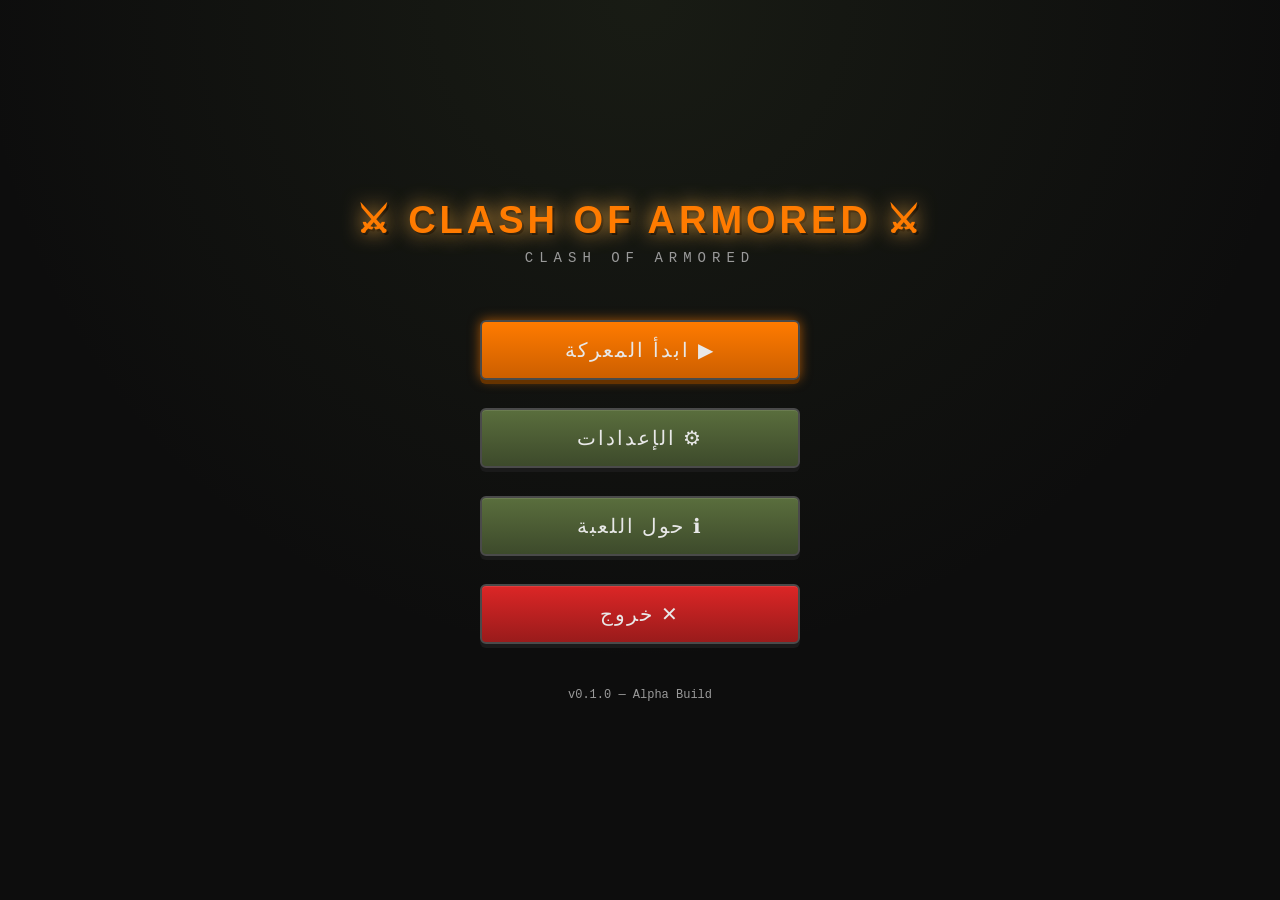
==== index.html @ 0bf28213 "Add main menu screen" ====
<!DOCTYPE html>
<html lang="ar" dir="rtl">
<head>
  <meta charset="UTF-8">
  <meta name="viewport" content="width=device-width, initial-scale=1.0, user-scalable=no">
  <title>Clash of Armored</title>
  <link rel="stylesheet" href="styles/colors.css">
  <link rel="stylesheet" href="styles/main.css">
  <link rel="stylesheet" href="styles/buttons.css">
</head>
<body>
  <div class="screen" id="mainMenu">
    <h1 class="logo">⚔ CLASH OF ARMORED ⚔</h1>
    <p class="subtitle">CLASH OF ARMORED</p>

    <button class="btn btn-primary" onclick="startGame()">▶ ابدأ المعركة</button>
    <button class="btn" onclick="goToSettings()">⚙ الإعدادات</button>
    <button class="btn" onclick="showAbout()">ℹ حول اللعبة</button>
    <button class="btn btn-danger" onclick="exitGame()">✕ خروج</button>

    <p style="margin-top:30px; font-size:12px; color:var(--color-text-muted);">
      v0.1.0 — Alpha Build
    </p>
  </div>

  <script>
    function startGame() {
      // الانتقال لصفحة اللعب (سنضعها في clash-core لاحقاً)
      alert("🚀 جاري تحميل المعركة...");
      // window.location.href = "game.html";
    }
    function goToSettings() {
      window.location.href = "settings.html";
    }
    function showAbout() {
      alert("Clash of Armored\nلعبة معارك مدرعات\n© 2026");
    }
    function exitGame() {
      if (confirm("هل تريد الخروج؟")) {
        window.close();
      }
    }
  </script>
</body>
</html>
---- styles/colors.css ----
/* ============================================
   Clash of Armored - Military Color System
   ============================================ */
:root {
  /* الألوان الأساسية */
  --color-bg-dark:      #0d0d0d;   /* أسود عميق */
  --color-bg-panel:     #1a1a1a;   /* رمادي داكن */
  --color-bg-card:      #2a2a2a;   /* رمادي متوسط */

  /* الأخضر الزيتي (Olive) */
  --color-olive-dark:   #3d4a2b;
  --color-olive:        #5a6e3d;
  --color-olive-light:  #7d9556;

  /* البرتقالي (Action) */
  --color-orange:       #ff7b00;
  --color-orange-dark:  #cc5f00;
  --color-orange-glow:  #ffb347;

  /* النصوص */
  --color-text:         #e8e8e8;
  --color-text-muted:   #9a9a9a;
  --color-text-danger:  #ff4444;

  /* الحدود والظلال */
  --border-metal:       2px solid #4a4a4a;
  --shadow-glow:        0 0 12px rgba(255, 123, 0, 0.6);
  --shadow-panel:       0 4px 20px rgba(0, 0, 0, 0.8);

  /* الخطوط */
  --font-main: 'Courier New', monospace;
  --font-title: 'Impact', 'Arial Black', sans-serif;
}
---- styles/main.css ----
/* ============================================
   Clash of Armored - Main Layout
   ============================================ */
* { margin: 0; padding: 0; box-sizing: border-box; }

html, body {
  width: 100%;
  height: 100%;
  overflow: hidden;
  background: var(--color-bg-dark);
  color: var(--color-text);
  font-family: var(--font-main);
  user-select: none;
  -webkit-tap-highlight-color: transparent;
}

.screen {
  display: flex;
  flex-direction: column;
  align-items: center;
  justify-content: center;
  width: 100vw;
  height: 100vh;
  padding: 20px;
  background:
    radial-gradient(circle at 50% 0%, rgba(90, 110, 61, 0.15), transparent 60%),
    var(--color-bg-dark);
}

.logo {
  font-family: var(--font-title);
  font-size: 38px;
  letter-spacing: 4px;
  color: var(--color-orange);
  text-shadow: 0 0 20px var(--color-orange-glow), 2px 2px 0 #000;
  text-align: center;
  margin-bottom: 8px;
}

.subtitle {
  font-size: 14px;
  color: var(--color-text-muted);
  letter-spacing: 6px;
  margin-bottom: 40px;
}

.panel {
  background: var(--color-bg-panel);
  border: var(--border-metal);
  border-radius: 8px;
  padding: 20px;
  box-shadow: var(--shadow-panel);
  width: 90%;
  max-width: 400px;
}

.hidden { display: none !important; }

/* شريط علوي */
.top-bar {
  position: fixed;
  top: 0; left: 0; right: 0;
  height: 50px;
  background: var(--color-bg-panel);
  border-bottom: var(--border-metal);
  display: flex;
  align-items: center;
  padding: 0 15px;
  font-size: 16px;
  color: var(--color-orange);
}

.back-btn {
  background: none;
  border: none;
  color: var(--color-orange);
  font-size: 24px;
  cursor: pointer;
}
---- styles/buttons.css ----
/* ============================================
   Clash of Armored - Buttons
   ============================================ */
.btn {
  display: block;
  width: 80%;
  max-width: 320px;
  margin: 14px auto;
  padding: 16px 24px;
  font-family: var(--font-title);
  font-size: 20px;
  letter-spacing: 2px;
  color: var(--color-text);
  background: linear-gradient(180deg, var(--color-olive) 0%, var(--color-olive-dark) 100%);
  border: var(--border-metal);
  border-radius: 6px;
  text-transform: uppercase;
  cursor: pointer;
  transition: all 0.2s ease;
  box-shadow: 0 4px 0 #1a1a1a, inset 0 1px 0 rgba(255,255,255,0.1);
}

.btn:active {
  transform: translateY(3px);
  box-shadow: 0 1px 0 #1a1a1a;
}

.btn-primary {
  background: linear-gradient(180deg, var(--color-orange) 0%, var(--color-orange-dark) 100%);
  box-shadow: 0 4px 0 #663300, var(--shadow-glow);
}

.btn-danger {
  background: linear-gradient(180deg, #dc2626 0%, #991b1b 100%);
}

.btn-small {
  width: auto;
  padding: 10px 20px;
  font-size: 14px;
}
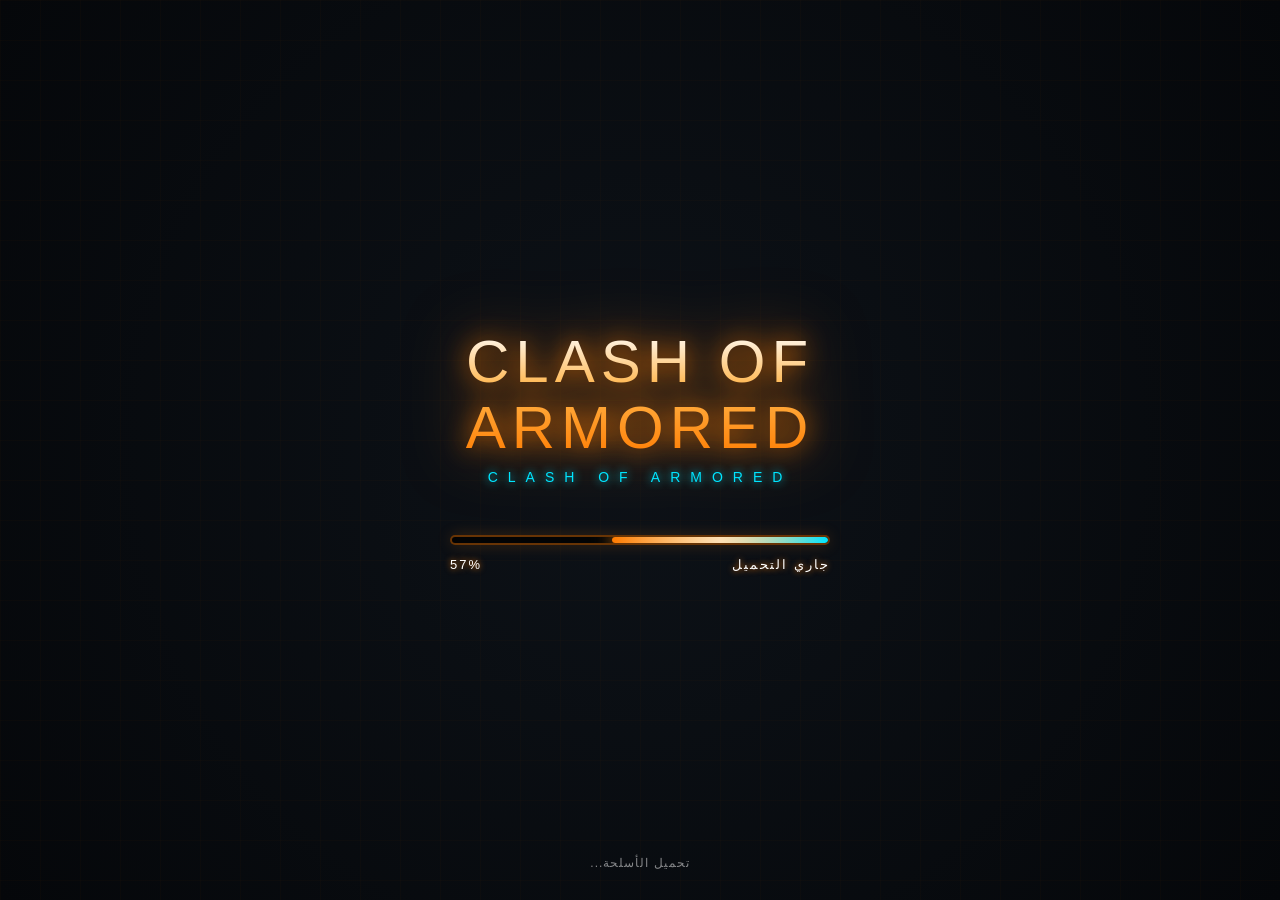
==== commit f71f6042: "Modern AAA UI: splash + lobby + 3D buttons + audio" ====
--- a/index.html
+++ b/index.html
@@ -2,44 +2,200 @@
 <html lang="ar" dir="rtl">
 <head>
   <meta charset="UTF-8">
-  <meta name="viewport" content="width=device-width, initial-scale=1.0, user-scalable=no">
+  <meta name="viewport" content="width=device-width, initial-scale=1.0, user-scalable=no, viewport-fit=cover">
+  <meta name="theme-color" content="#05070a">
   <title>Clash of Armored</title>
   <link rel="stylesheet" href="styles/colors.css">
   <link rel="stylesheet" href="styles/main.css">
   <link rel="stylesheet" href="styles/buttons.css">
+  <link rel="stylesheet" href="styles/modern.css">
 </head>
 <body>
-  <div class="screen" id="mainMenu">
-    <h1 class="logo">⚔ CLASH OF ARMORED ⚔</h1>
-    <p class="subtitle">CLASH OF ARMORED</p>
-
-    <button class="btn btn-primary" onclick="startGame()">▶ ابدأ المعركة</button>
-    <button class="btn" onclick="goToSettings()">⚙ الإعدادات</button>
-    <button class="btn" onclick="showAbout()">ℹ حول اللعبة</button>
-    <button class="btn btn-danger" onclick="exitGame()">✕ خروج</button>
-
-    <p style="margin-top:30px; font-size:12px; color:var(--color-text-muted);">
-      v0.1.0 — Alpha Build
-    </p>
+
+  <!-- ============================================
+       SPLASH SCREEN
+       ============================================ -->
+  <div id="splash">
+    <div class="splash-logo">CLASH OF<br>ARMORED</div>
+    <div class="splash-subtitle">CLASH OF ARMORED</div>
+
+    <div class="loading-container">
+      <div class="loading-bar">
+        <div class="loading-fill" id="loadingFill"></div>
+      </div>
+      <div class="loading-text">
+        <span>جاري التحميل</span>
+        <span id="loadingPercent">0%</span>
+      </div>
+    </div>
+
+    <div class="loading-tip" id="loadingTip">جاري تجهيز المدرعة...</div>
   </div>
 
-  <script>
-    function startGame() {
-      // الانتقال لصفحة اللعب (سنضعها في clash-core لاحقاً)
-      alert("🚀 جاري تحميل المعركة...");
-      // window.location.href = "game.html";
-    }
-    function goToSettings() {
-      window.location.href = "settings.html";
-    }
-    function showAbout() {
-      alert("Clash of Armored\nلعبة معارك مدرعات\n© 2026");
-    }
-    function exitGame() {
-      if (confirm("هل تريد الخروج؟")) {
-        window.close();
-      }
-    }
-  </script>
+  <!-- ============================================
+       LOBBY
+       ============================================ -->
+  <div id="lobby">
+
+    <!-- الخلفية المتحركة -->
+    <div class="lobby-bg">
+      <div class="particles" id="particles"></div>
+    </div>
+
+    <!-- ===== الشريط العلوي (بيانات اللاعب) ===== -->
+    <div class="top-hud">
+      <div class="player-card">
+        <div class="avatar">C</div>
+        <div class="player-info">
+          <div class="player-name" id="playerName">Commander</div>
+          <div class="level-bar">
+            <span class="level-badge">LV <span id="playerLevel">1</span></span>
+            <div class="xp-bar"><div class="xp-fill" id="playerXp"></div></div>
+          </div>
+        </div>
+      </div>
+
+      <div class="currency-group">
+        <div class="currency gold">
+          <span class="currency-icon">🪙</span>
+          <span id="playerGold">1,500</span>
+        </div>
+        <div class="currency gems">
+          <span class="currency-icon">💎</span>
+          <span id="playerGems">25</span>
+        </div>
+      </div>
+
+      <button class="icon-btn-top" data-action="settings" aria-label="الإعدادات">⚙</button>
+    </div>
+
+    <!-- ===== منتصف الشاشة (المدرعة) ===== -->
+    <div class="center-stage">
+      <div class="stage-ring"></div>
+
+      <div class="tank-showcase">
+        <!-- مدرعة SVG -->
+        <svg viewBox="0 0 120 150" xmlns="http://www.w3.org/2000/svg">
+          <!-- الجنازير -->
+          <rect x="10" y="10" width="14" height="130" fill="#1a1a1a" rx="4"/>
+          <rect x="96" y="10" width="14" height="130" fill="#1a1a1a" rx="4"/>
+
+          <!-- خطوط الجنازير -->
+          <g fill="#2a2a2a">
+            <rect x="10" y="20" width="14" height="4"/>
+            <rect x="10" y="40" width="14" height="4"/>
+            <rect x="10" y="60" width="14" height="4"/>
+            <rect x="10" y="80" width="14" height="4"/>
+            <rect x="10" y="100" width="14" height="4"/>
+            <rect x="10" y="120" width="14" height="4"/>
+            <rect x="96" y="20" width="14" height="4"/>
+            <rect x="96" y="40" width="14" height="4"/>
+            <rect x="96" y="60" width="14" height="4"/>
+            <rect x="96" y="80" width="14" height="4"/>
+            <rect x="96" y="100" width="14" height="4"/>
+            <rect x="96" y="120" width="14" height="4"/>
+          </g>
+
+          <!-- الجسم الرئيسي -->
+          <rect x="24" y="15" width="72" height="120" rx="8"
+                fill="url(#bodyGrad)"
+                stroke="#0d0d0d" stroke-width="2"/>
+
+          <!-- تفاصيل الجسم -->
+          <rect x="30" y="25" width="60" height="6" fill="#3d4a2b" opacity="0.7" rx="2"/>
+          <rect x="30" y="120" width="60" height="6" fill="#3d4a2b" opacity="0.7" rx="2"/>
+
+          <!-- البرج -->
+          <circle cx="60" cy="75" r="22"
+                  fill="url(#turretGrad)"
+                  stroke="#0d0d0d" stroke-width="2"/>
+
+          <!-- فتحة البرج -->
+          <circle cx="60" cy="75" r="12" fill="#1a1a1a"/>
+          <circle cx="60" cy="75" r="6"  fill="#0d0d0d"/>
+
+          <!-- المدفع -->
+          <rect x="55" y="20" width="10" height="55" rx="3"
+                fill="#1a1a1a" stroke="#000" stroke-width="1"/>
+          <rect x="57" y="18" width="6" height="8" fill="#3d4a2b"/>
+
+          <!-- نجم/شعار على الجانب -->
+          <polygon points="60,55 62,62 69,62 63,67 65,74 60,69 55,74 57,67 51,62 58,62"
+                   fill="#ff7b00" opacity="0.85"/>
+
+          <defs>
+            <linearGradient id="bodyGrad" x1="0" y1="0" x2="0" y2="1">
+              <stop offset="0%"  stop-color="#7d9556"/>
+              <stop offset="50%" stop-color="#5a6e3d"/>
+              <stop offset="100%" stop-color="#3d4a2b"/>
+            </linearGradient>
+            <radialGradient id="turretGrad" cx="0.35" cy="0.35" r="0.7">
+              <stop offset="0%"  stop-color="#8ba862"/>
+              <stop offset="60%" stop-color="#5a6e3d"/>
+              <stop offset="100%" stop-color="#2a3420"/>
+            </radialGradient>
+          </defs>
+        </svg>
+      </div>
+    </div>
+
+    <!-- ===== أيقونات جانبية ===== -->
+    <div class="side-icons">
+      <button class="side-icon" data-action="shop" aria-label="المتجر">🛒</button>
+      <button class="side-icon" data-action="daily" aria-label="الجوائز اليومية">
+        🎁<span class="badge" id="dailyBadge">1</span>
+      </button>
+      <button class="side-icon" data-action="maps" aria-label="الخرائط">🗺</button>
+      <button class="side-icon" data-action="inventory" aria-label="الحقيبة">🎒</button>
+      <button class="side-icon" data-action="achievements" aria-label="الإنجازات">🏆</button>
+    </div>
+
+    <!-- ===== الأزرار السفلية ===== -->
+    <div class="bottom-actions">
+      <button class="btn-play" id="btnPlay">⚔ ابدأ المعركة</button>
+
+      <div class="btn-row">
+        <button class="btn-secondary orange" data-action="shop">
+          <span class="icon">🛒</span>
+          <span>المتجر</span>
+        </button>
+        <button class="btn-secondary cyan" data-action="daily">
+          <span class="icon">🎁</span>
+          <span>اليومي</span>
+        </button>
+        <button class="btn-secondary green" data-action="maps">
+          <span class="icon">🗺</span>
+          <span>الخرائط</span>
+        </button>
+        <button class="btn-secondary red" data-action="settings">
+          <span class="icon">⚙</span>
+          <span>إعدادات</span>
+        </button>
+      </div>
+    </div>
+
+  </div>
+
+  <!-- ============================================
+       MODAL
+       ============================================ -->
+  <div class="modal-overlay" id="modalOverlay">
+    <div class="modal-box">
+      <div class="modal-title" id="modalTitle">عنوان</div>
+      <div class="modal-body" id="modalBody"></div>
+      <button class="modal-close" id="modalClose">إغلاق</button>
+    </div>
+  </div>
+
+  <!-- ============================================
+       TOAST
+       ============================================ -->
+  <div class="toast" id="toast"></div>
+
+  <!-- ============================================
+       SCRIPTS
+       ============================================ -->
+  <script src="scripts/audio-manager.js"></script>
+  <script src="scripts/app.js"></script>
 </body>
 </html>
--- a/styles/modern.css
+++ b/styles/modern.css
@@ -0,0 +1,747 @@
+/* ============================================
+   Clash of Armored - Modern AAA UI
+   ============================================ */
+:root {
+  --neon-orange: #ff7b00;
+  --neon-orange-glow: #ffb347;
+  --neon-cyan: #00e5ff;
+  --neon-green: #7dff56;
+  --glass-bg: rgba(20, 25, 30, 0.55);
+  --glass-border: rgba(255, 179, 71, 0.35);
+  --glass-highlight: rgba(255, 255, 255, 0.15);
+  --dark-1: #05070a;
+  --dark-2: #0d1218;
+  --dark-3: #161c24;
+  --text-glow: 0 0 10px rgba(255, 179, 71, 0.7);
+}
+
+* { margin: 0; padding: 0; box-sizing: border-box; }
+
+html, body {
+  width: 100%;
+  height: 100%;
+  overflow: hidden;
+  background: var(--dark-1);
+  color: #fff;
+  font-family: 'Segoe UI', 'Arial', sans-serif;
+  user-select: none;
+  -webkit-user-select: none;
+  -webkit-tap-highlight-color: transparent;
+  touch-action: manipulation;
+}
+
+/* ============================================
+   1) SPLASH SCREEN
+   ============================================ */
+#splash {
+  position: fixed;
+  inset: 0;
+  z-index: 9999;
+  background: radial-gradient(circle at 50% 50%, #0d1218 0%, #05070a 100%);
+  display: flex;
+  flex-direction: column;
+  align-items: center;
+  justify-content: center;
+  transition: opacity 0.8s ease, transform 0.8s ease;
+}
+
+#splash.hidden {
+  opacity: 0;
+  transform: scale(1.1);
+  pointer-events: none;
+}
+
+/* خطوط خلفية متحركة */
+#splash::before {
+  content: '';
+  position: absolute;
+  inset: 0;
+  background-image:
+    linear-gradient(rgba(255, 123, 0, 0.05) 1px, transparent 1px),
+    linear-gradient(90deg, rgba(255, 123, 0, 0.05) 1px, transparent 1px);
+  background-size: 40px 40px;
+  animation: gridScroll 8s linear infinite;
+  opacity: 0.4;
+}
+
+@keyframes gridScroll {
+  from { background-position: 0 0; }
+  to   { background-position: 40px 40px; }
+}
+
+/* الشعار */
+.splash-logo {
+  position: relative;
+  z-index: 2;
+  font-family: 'Impact', 'Arial Black', sans-serif;
+  font-size: clamp(28px, 9vw, 60px);
+  letter-spacing: 6px;
+  text-align: center;
+  line-height: 1.1;
+  background: linear-gradient(180deg, #fff 0%, #ffb347 45%, #ff7b00 100%);
+  -webkit-background-clip: text;
+  background-clip: text;
+  -webkit-text-fill-color: transparent;
+  filter: drop-shadow(0 0 12px rgba(255, 123, 0, 0.9))
+          drop-shadow(0 0 30px rgba(255, 123, 0, 0.5));
+  opacity: 0;
+  transform: translateY(30px) scale(0.7);
+  animation: logoEntry 1.4s ease-out 0.2s forwards, logoPulse 2.2s ease-in-out 1.6s infinite;
+}
+
+@keyframes logoEntry {
+  0%   { opacity: 0; transform: translateY(30px) scale(0.7); }
+  60%  { opacity: 1; transform: translateY(-8px) scale(1.05); }
+  100% { opacity: 1; transform: translateY(0) scale(1); }
+}
+
+@keyframes logoPulse {
+  0%, 100% { filter: drop-shadow(0 0 12px rgba(255, 123, 0, 0.9)) drop-shadow(0 0 30px rgba(255, 123, 0, 0.5)); }
+  50%      { filter: drop-shadow(0 0 22px rgba(255, 179, 71, 1)) drop-shadow(0 0 50px rgba(255, 123, 0, 0.8)); }
+}
+
+.splash-subtitle {
+  position: relative;
+  z-index: 2;
+  margin-top: 8px;
+  font-size: clamp(10px, 3vw, 14px);
+  letter-spacing: 10px;
+  color: var(--neon-cyan);
+  text-shadow: 0 0 10px var(--neon-cyan);
+  opacity: 0;
+  animation: fadeIn 1s ease 1.4s forwards;
+}
+
+@keyframes fadeIn { to { opacity: 1; } }
+
+/* شريط التحميل */
+.loading-container {
+  position: relative;
+  z-index: 2;
+  width: min(80%, 380px);
+  margin-top: 50px;
+  opacity: 0;
+  animation: fadeIn 0.8s ease 1.8s forwards;
+}
+
+.loading-bar {
+  width: 100%;
+  height: 10px;
+  background: rgba(0, 0, 0, 0.6);
+  border: 2px solid rgba(255, 123, 0, 0.4);
+  border-radius: 12px;
+  overflow: hidden;
+  position: relative;
+  box-shadow: inset 0 0 8px rgba(0,0,0,0.9), 0 0 15px rgba(255,123,0,0.2);
+}
+
+.loading-fill {
+  height: 100%;
+  width: 0%;
+  background: linear-gradient(90deg, #ff7b00, #ffb347, #00e5ff);
+  border-radius: 10px;
+  transition: width 0.15s linear;
+  box-shadow: 0 0 15px var(--neon-orange), 0 0 25px var(--neon-orange-glow);
+  position: relative;
+  overflow: hidden;
+}
+
+.loading-fill::after {
+  content: '';
+  position: absolute;
+  inset: 0;
+  background: linear-gradient(90deg, transparent, rgba(255,255,255,0.6), transparent);
+  animation: shine 1.4s linear infinite;
+}
+
+@keyframes shine {
+  from { transform: translateX(-100%); }
+  to   { transform: translateX(100%); }
+}
+
+.loading-text {
+  display: flex;
+  justify-content: space-between;
+  margin-top: 12px;
+  font-size: 13px;
+  letter-spacing: 2px;
+  color: #fff;
+  text-shadow: 0 0 6px var(--neon-orange);
+}
+
+.loading-tip {
+  position: absolute;
+  bottom: 30px;
+  left: 50%;
+  transform: translateX(-50%);
+  font-size: 12px;
+  color: rgba(255, 255, 255, 0.5);
+  letter-spacing: 1px;
+  text-align: center;
+  width: 90%;
+}
+
+/* ============================================
+   2) LOBBY (Modern)
+   ============================================ */
+#lobby {
+  position: fixed;
+  inset: 0;
+  display: flex;
+  flex-direction: column;
+  background: linear-gradient(180deg, #0a0d12 0%, #0d1218 60%, #05070a 100%);
+  overflow: hidden;
+  opacity: 0;
+  transition: opacity 0.9s ease;
+}
+
+#lobby.visible { opacity: 1; }
+
+/* خلفية متحركة (سحب/دخان + توهج) */
+.lobby-bg {
+  position: absolute;
+  inset: 0;
+  z-index: 0;
+  overflow: hidden;
+}
+
+.lobby-bg::before {
+  content: '';
+  position: absolute;
+  inset: -30%;
+  background:
+    radial-gradient(circle at 20% 30%, rgba(255, 123, 0, 0.18), transparent 45%),
+    radial-gradient(circle at 80% 70%, rgba(0, 229, 255, 0.12), transparent 50%),
+    radial-gradient(circle at 50% 90%, rgba(255, 123, 0, 0.22), transparent 60%);
+  animation: bgShift 12s ease-in-out infinite alternate;
+}
+
+@keyframes bgShift {
+  0%   { transform: translate(0, 0) scale(1); }
+  100% { transform: translate(-4%, 3%) scale(1.08); }
+}
+
+/* جزيئات (نار + دخان) - تُولَّد بـ JS */
+.particles {
+  position: absolute;
+  inset: 0;
+  z-index: 1;
+  pointer-events: none;
+}
+
+.particle {
+  position: absolute;
+  bottom: -20px;
+  border-radius: 50%;
+  opacity: 0;
+  animation: rise linear infinite;
+}
+
+.particle.fire {
+  background: radial-gradient(circle, #ffb347 0%, #ff7b00 40%, transparent 70%);
+  box-shadow: 0 0 12px #ff7b00;
+}
+
+.particle.smoke {
+  background: radial-gradient(circle, rgba(80, 80, 80, 0.5) 0%, transparent 70%);
+}
+
+@keyframes rise {
+  0%   { transform: translateY(0) translateX(0) scale(0.6); opacity: 0; }
+  15%  { opacity: 1; }
+  100% { transform: translateY(-110vh) translateX(var(--drift, 0)) scale(1.4); opacity: 0; }
+}
+
+/* ============================================
+   3) TOP BAR (Player Info)
+   ============================================ */
+.top-hud {
+  position: relative;
+  z-index: 10;
+  display: flex;
+  align-items: center;
+  justify-content: space-between;
+  gap: 8px;
+  padding: 12px 14px;
+  padding-top: calc(12px + env(safe-area-inset-top, 0px));
+}
+
+.player-card {
+  display: flex;
+  align-items: center;
+  gap: 10px;
+  padding: 6px 14px 6px 6px;
+  background: var(--glass-bg);
+  backdrop-filter: blur(14px);
+  -webkit-backdrop-filter: blur(14px);
+  border: 1px solid var(--glass-border);
+  border-radius: 40px;
+  box-shadow: 0 4px 20px rgba(0,0,0,0.5), inset 0 1px 0 var(--glass-highlight);
+  min-width: 0;
+}
+
+.avatar {
+  width: 42px;
+  height: 42px;
+  border-radius: 50%;
+  background: linear-gradient(135deg, #ff7b00, #ffb347);
+  display: flex;
+  align-items: center;
+  justify-content: center;
+  font-size: 20px;
+  font-weight: 900;
+  color: #fff;
+  border: 2px solid rgba(255, 255, 255, 0.3);
+  box-shadow: 0 0 12px rgba(255, 123, 0, 0.7);
+  flex-shrink: 0;
+}
+
+.player-info {
+  display: flex;
+  flex-direction: column;
+  min-width: 0;
+}
+
+.player-name {
+  font-size: 13px;
+  font-weight: 700;
+  color: #fff;
+  white-space: nowrap;
+  overflow: hidden;
+  text-overflow: ellipsis;
+  text-shadow: 0 0 6px rgba(255, 179, 71, 0.5);
+}
+
+.level-bar {
+  display: flex;
+  align-items: center;
+  gap: 6px;
+  margin-top: 3px;
+}
+
+.level-badge {
+  font-size: 10px;
+  font-weight: 900;
+  background: linear-gradient(135deg, #ff7b00, #ffb347);
+  color: #000;
+  padding: 2px 8px;
+  border-radius: 8px;
+  letter-spacing: 1px;
+}
+
+.xp-bar {
+  width: 60px;
+  height: 5px;
+  background: rgba(0,0,0,0.6);
+  border-radius: 4px;
+  overflow: hidden;
+  border: 1px solid rgba(255, 179, 71, 0.3);
+}
+
+.xp-fill {
+  height: 100%;
+  width: 35%;
+  background: linear-gradient(90deg, #00e5ff, #7dff56);
+  box-shadow: 0 0 8px #00e5ff;
+}
+
+/* العملات */
+.currency-group {
+  display: flex;
+  gap: 6px;
+}
+
+.currency {
+  display: flex;
+  align-items: center;
+  gap: 5px;
+  padding: 6px 12px;
+  background: var(--glass-bg);
+  backdrop-filter: blur(14px);
+  -webkit-backdrop-filter: blur(14px);
+  border: 1px solid var(--glass-border);
+  border-radius: 30px;
+  font-size: 12px;
+  font-weight: 700;
+  box-shadow: 0 4px 16px rgba(0,0,0,0.5), inset 0 1px 0 var(--glass-highlight);
+}
+
+.currency-icon {
+  font-size: 14px;
+  filter: drop-shadow(0 0 4px currentColor);
+}
+
+.currency.gold { color: #ffd54f; }
+.currency.gems { color: #00e5ff; }
+
+/* زر الإعدادات العلوي */
+.icon-btn-top {
+  width: 42px;
+  height: 42px;
+  border-radius: 50%;
+  background: var(--glass-bg);
+  backdrop-filter: blur(14px);
+  -webkit-backdrop-filter: blur(14px);
+  border: 1px solid var(--glass-border);
+  color: #fff;
+  font-size: 20px;
+  display: flex;
+  align-items: center;
+  justify-content: center;
+  cursor: pointer;
+  box-shadow: 0 4px 16px rgba(0,0,0,0.5), inset 0 1px 0 var(--glass-highlight);
+  transition: all 0.2s;
+}
+
+.icon-btn-top:active { transform: scale(0.9); }
+
+/* ============================================
+   4) CENTER STAGE (Tank)
+   ============================================ */
+.center-stage {
+  position: relative;
+  z-index: 5;
+  flex: 1;
+  display: flex;
+  align-items: center;
+  justify-content: center;
+  padding: 10px;
+}
+
+.tank-showcase {
+  width: 220px;
+  height: 280px;
+  display: flex;
+  align-items: center;
+  justify-content: center;
+  animation: tankFloat 3.5s ease-in-out infinite;
+  filter: drop-shadow(0 20px 30px rgba(0, 0, 0, 0.7))
+          drop-shadow(0 0 30px rgba(255, 123, 0, 0.5));
+}
+
+@keyframes tankFloat {
+  0%, 100% { transform: translateY(0) rotate(-1deg); }
+  50%      { transform: translateY(-14px) rotate(1deg); }
+}
+
+.tank-showcase svg { width: 100%; height: 100%; }
+
+/* حلقة دوارة أسفل المدرعة */
+.stage-ring {
+  position: absolute;
+  bottom: 12%;
+  left: 50%;
+  transform: translateX(-50%);
+  width: 180px;
+  height: 180px;
+  border-radius: 50%;
+  border: 2px dashed rgba(255, 123, 0, 0.4);
+  animation: ringRotate 12s linear infinite;
+  box-shadow: 0 0 40px rgba(255, 123, 0, 0.3) inset;
+}
+
+.stage-ring::after {
+  content: '';
+  position: absolute;
+  inset: 20px;
+  border-radius: 50%;
+  border: 1px solid rgba(0, 229, 255, 0.3);
+  box-shadow: 0 0 30px rgba(0, 229, 255, 0.3) inset;
+}
+
+@keyframes ringRotate {
+  from { transform: translateX(-50%) rotate(0deg); }
+  to   { transform: translateX(-50%) rotate(360deg); }
+}
+
+/* ============================================
+   5) SIDE ICONS (Right side)
+   ============================================ */
+.side-icons {
+  position: absolute;
+  right: 12px;
+  top: 50%;
+  transform: translateY(-50%);
+  z-index: 10;
+  display: flex;
+  flex-direction: column;
+  gap: 12px;
+}
+
+.side-icon {
+  width: 56px;
+  height: 56px;
+  border-radius: 16px;
+  background: var(--glass-bg);
+  backdrop-filter: blur(14px);
+  -webkit-backdrop-filter: blur(14px);
+  border: 1px solid var(--glass-border);
+  color: #fff;
+  font-size: 24px;
+  display: flex;
+  align-items: center;
+  justify-content: center;
+  cursor: pointer;
+  box-shadow: 0 6px 20px rgba(0,0,0,0.6), inset 0 1px 0 var(--glass-highlight);
+  transition: all 0.2s;
+  position: relative;
+}
+
+.side-icon:active {
+  transform: scale(0.88);
+  box-shadow: 0 2px 10px rgba(0,0,0,0.8);
+}
+
+.side-icon .badge {
+  position: absolute;
+  top: -4px;
+  right: -4px;
+  min-width: 20px;
+  height: 20px;
+  border-radius: 10px;
+  background: linear-gradient(135deg, #ff3b30, #ff7b00);
+  color: #fff;
+  font-size: 10px;
+  font-weight: 900;
+  display: flex;
+  align-items: center;
+  justify-content: center;
+  padding: 0 5px;
+  box-shadow: 0 0 10px #ff3b30;
+  border: 1px solid #fff;
+}
+
+/* ============================================
+   6) BOTTOM BUTTONS (3D Glass)
+   ============================================ */
+.bottom-actions {
+  position: relative;
+  z-index: 10;
+  padding: 10px 14px;
+  padding-bottom: calc(20px + env(safe-area-inset-bottom, 0px));
+  display: flex;
+  flex-direction: column;
+  gap: 12px;
+}
+
+/* زر ابدأ اللعب الرئيسي */
+.btn-play {
+  position: relative;
+  width: 100%;
+  max-width: 420px;
+  margin: 0 auto;
+  padding: 18px 24px;
+  font-family: 'Impact', 'Arial Black', sans-serif;
+  font-size: 24px;
+  letter-spacing: 4px;
+  color: #fff;
+  text-shadow: 0 2px 6px rgba(0,0,0,0.8), 0 0 14px rgba(255, 179, 71, 0.8);
+  background: linear-gradient(180deg, #ffb347 0%, #ff7b00 50%, #cc5f00 100%);
+  border: 2px solid #ffd8a8;
+  border-radius: 16px;
+  cursor: pointer;
+  box-shadow:
+    0 6px 0 #7a3a00,
+    0 10px 25px rgba(255, 123, 0, 0.55),
+    inset 0 2px 0 rgba(255, 255, 255, 0.5),
+    inset 0 -4px 8px rgba(0, 0, 0, 0.4);
+  transition: transform 0.08s ease, box-shadow 0.08s ease;
+  overflow: hidden;
+}
+
+.btn-play::before {
+  content: '';
+  position: absolute;
+  inset: 0;
+  background: linear-gradient(90deg, transparent, rgba(255,255,255,0.5), transparent);
+  transform: translateX(-120%);
+  animation: btnShine 3s ease-in-out infinite;
+}
+
+@keyframes btnShine {
+  0%, 60% { transform: translateX(-120%); }
+  100%    { transform: translateX(120%); }
+}
+
+.btn-play:active {
+  transform: translateY(4px);
+  box-shadow:
+    0 2px 0 #7a3a00,
+    0 4px 12px rgba(255, 123, 0, 0.5),
+    inset 0 2px 0 rgba(255, 255, 255, 0.5),
+    inset 0 -2px 6px rgba(0, 0, 0, 0.4);
+}
+
+/* صف الأزرار الثانوية */
+.btn-row {
+  display: flex;
+  gap: 10px;
+  justify-content: center;
+  max-width: 420px;
+  margin: 0 auto;
+  width: 100%;
+}
+
+.btn-secondary {
+  flex: 1;
+  min-width: 0;
+  padding: 14px 8px;
+  font-family: 'Segoe UI', sans-serif;
+  font-size: 12px;
+  font-weight: 700;
+  letter-spacing: 1px;
+  color: #fff;
+  background: var(--glass-bg);
+  backdrop-filter: blur(14px);
+  -webkit-backdrop-filter: blur(14px);
+  border: 1px solid var(--glass-border);
+  border-radius: 14px;
+  cursor: pointer;
+  box-shadow:
+    0 4px 0 rgba(0, 0, 0, 0.6),
+    0 8px 20px rgba(0, 0, 0, 0.5),
+    inset 0 1px 0 var(--glass-highlight);
+  transition: transform 0.08s ease, box-shadow 0.08s ease;
+  display: flex;
+  flex-direction: column;
+  align-items: center;
+  gap: 4px;
+}
+
+.btn-secondary .icon { font-size: 22px; }
+
+.btn-secondary:active {
+  transform: translateY(3px);
+  box-shadow:
+    0 1px 0 rgba(0, 0, 0, 0.6),
+    0 3px 10px rgba(0, 0, 0, 0.5),
+    inset 0 1px 0 var(--glass-highlight);
+}
+
+.btn-secondary.orange { border-color: rgba(255, 179, 71, 0.5); color: #ffb347; }
+.btn-secondary.cyan   { border-color: rgba(0, 229, 255, 0.5);  color: #00e5ff; }
+.btn-secondary.green  { border-color: rgba(125, 255, 86, 0.5); color: #7dff56; }
+.btn-secondary.red    { border-color: rgba(255, 68, 68, 0.5);  color: #ff4444; }
+
+/* ============================================
+   7) MODAL (Settings / Shop etc.)
+   ============================================ */
+.modal-overlay {
+  position: fixed;
+  inset: 0;
+  z-index: 100;
+  background: rgba(0, 0, 0, 0.75);
+  backdrop-filter: blur(8px);
+  -webkit-backdrop-filter: blur(8px);
+  display: none;
+  align-items: center;
+  justify-content: center;
+  padding: 20px;
+  opacity: 0;
+  transition: opacity 0.3s ease;
+}
+
+.modal-overlay.visible {
+  display: flex;
+  opacity: 1;
+}
+
+.modal-box {
+  width: 100%;
+  max-width: 420px;
+  background: linear-gradient(180deg, rgba(22, 28, 36, 0.98), rgba(13, 18, 24, 0.98));
+  border: 1px solid var(--glass-border);
+  border-radius: 20px;
+  padding: 24px 20px;
+  box-shadow: 0 20px 60px rgba(0, 0, 0, 0.9), inset 0 1px 0 var(--glass-highlight);
+  transform: translateY(30px) scale(0.95);
+  transition: transform 0.3s ease;
+}
+
+.modal-overlay.visible .modal-box {
+  transform: translateY(0) scale(1);
+}
+
+.modal-title {
+  font-family: 'Impact', sans-serif;
+  font-size: 22px;
+  letter-spacing: 3px;
+  color: var(--neon-orange);
+  text-shadow: 0 0 10px rgba(255, 123, 0, 0.7);
+  text-align: center;
+  margin-bottom: 18px;
+}
+
+.modal-row {
+  display: flex;
+  justify-content: space-between;
+  align-items: center;
+  padding: 12px 0;
+  border-bottom: 1px solid rgba(255, 255, 255, 0.06);
+  font-size: 14px;
+}
+
+.modal-row:last-child { border-bottom: none; }
+
+.modal-close {
+  width: 100%;
+  margin-top: 16px;
+  padding: 14px;
+  font-size: 14px;
+  font-weight: 700;
+  letter-spacing: 2px;
+  color: #fff;
+  background: linear-gradient(180deg, #ff7b00, #cc5f00);
+  border: 1px solid #ffb347;
+  border-radius: 12px;
+  cursor: pointer;
+  box-shadow: 0 4px 0 #7a3a00, inset 0 1px 0 rgba(255,255,255,0.3);
+}
+
+.modal-close:active {
+  transform: translateY(3px);
+  box-shadow: 0 1px 0 #7a3a00;
+}
+
+/* ============================================
+   8) TOAST / NOTIFICATION
+   ============================================ */
+.toast {
+  position: fixed;
+  bottom: 100px;
+  left: 50%;
+  transform: translateX(-50%) translateY(80px);
+  background: linear-gradient(180deg, rgba(22,28,36,0.98), rgba(13,18,24,0.98));
+  border: 1px solid var(--glass-border);
+  border-radius: 12px;
+  padding: 12px 20px;
+  font-size: 13px;
+  color: #fff;
+  box-shadow: 0 10px 30px rgba(0, 0, 0, 0.7), 0 0 20px rgba(255, 123, 0, 0.3);
+  opacity: 0;
+  transition: all 0.35s ease;
+  z-index: 500;
+  max-width: 90%;
+  text-align: center;
+}
+
+.toast.visible {
+  opacity: 1;
+  transform: translateX(-50%) translateY(0);
+}
+
+/* ============================================
+   9) RESPONSIVE (Small screens)
+   ============================================ */
+@media (max-height: 650px) {
+  .tank-showcase { width: 160px; height: 200px; }
+  .stage-ring    { width: 130px; height: 130px; }
+  .btn-play      { padding: 14px 20px; font-size: 20px; }
+  .btn-secondary { padding: 10px 6px; }
+  .side-icon     { width: 46px; height: 46px; font-size: 20px; }
+}
+
+@media (min-width: 500px) {
+  .tank-showcase { width: 280px; height: 340px; }
+  .stage-ring    { width: 220px; height: 220px; }
+}
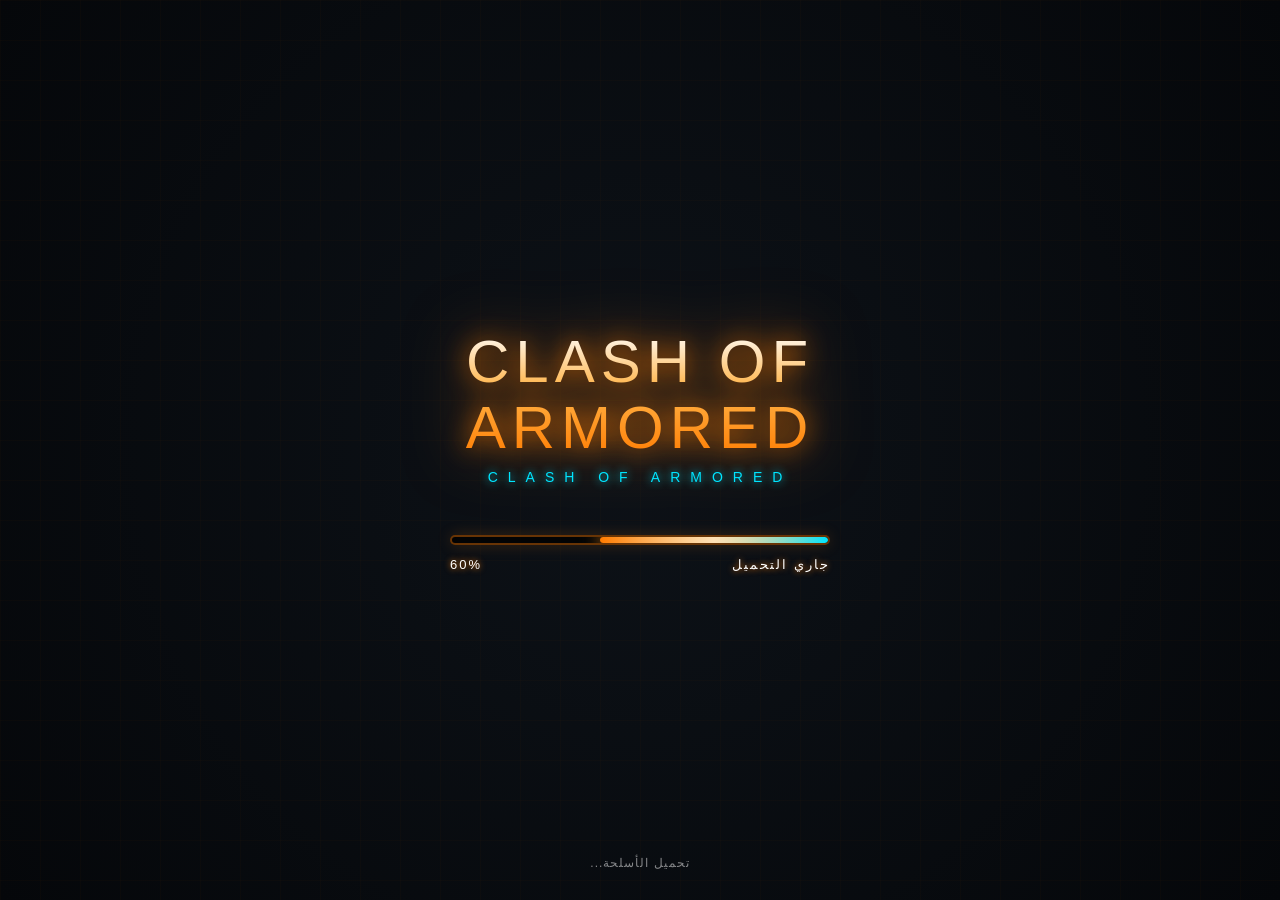
==== commit 1f5618ae: "Add auth screen to index.html" ====
--- a/index.html
+++ b/index.html
@@ -9,43 +9,37 @@
   <link rel="stylesheet" href="styles/main.css">
   <link rel="stylesheet" href="styles/buttons.css">
   <link rel="stylesheet" href="styles/modern.css">
+  <link rel="stylesheet" href="styles/auth.css">
 </head>
 <body>
 
-  <!-- ============================================
-       SPLASH SCREEN
-       ============================================ -->
+  <!-- ============ SPLASH ============ -->
   <div id="splash">
     <div class="splash-logo">CLASH OF<br>ARMORED</div>
     <div class="splash-subtitle">CLASH OF ARMORED</div>
-
     <div class="loading-container">
-      <div class="loading-bar">
-        <div class="loading-fill" id="loadingFill"></div>
-      </div>
+      <div class="loading-bar"><div class="loading-fill" id="loadingFill"></div></div>
       <div class="loading-text">
         <span>جاري التحميل</span>
         <span id="loadingPercent">0%</span>
       </div>
     </div>
-
     <div class="loading-tip" id="loadingTip">جاري تجهيز المدرعة...</div>
   </div>
 
-  <!-- ============================================
-       LOBBY
-       ============================================ -->
+  <!-- ============ AUTH SCREEN ============ -->
+  <div id="authScreen">
+    <div id="authContent" style="width:100%;display:flex;flex-direction:column;align-items:center;"></div>
+  </div>
+
+  <!-- ============ LOBBY ============ -->
   <div id="lobby">
+    <div class="lobby-bg"><div class="particles" id="particles"></div></div>
 
-    <!-- الخلفية المتحركة -->
-    <div class="lobby-bg">
-      <div class="particles" id="particles"></div>
-    </div>
-
-    <!-- ===== الشريط العلوي (بيانات اللاعب) ===== -->
+    <!-- Top HUD -->
     <div class="top-hud">
-      <div class="player-card">
-        <div class="avatar">C</div>
+      <div class="player-card" data-action="profile" style="cursor:pointer;">
+        <div class="avatar" id="playerAvatar">C</div>
         <div class="player-info">
           <div class="player-name" id="playerName">Commander</div>
           <div class="level-bar">
@@ -56,129 +50,71 @@
       </div>
 
       <div class="currency-group">
-        <div class="currency gold">
-          <span class="currency-icon">🪙</span>
-          <span id="playerGold">1,500</span>
-        </div>
-        <div class="currency gems">
-          <span class="currency-icon">💎</span>
-          <span id="playerGems">25</span>
-        </div>
+        <div class="currency gold"><span class="currency-icon">🪙</span><span id="playerGold">1,500</span></div>
+        <div class="currency gems"><span class="currency-icon">💎</span><span id="playerGems">25</span></div>
       </div>
 
-      <button class="icon-btn-top" data-action="settings" aria-label="الإعدادات">⚙</button>
+      <button class="icon-btn-top" data-action="settings">⚙</button>
     </div>
 
-    <!-- ===== منتصف الشاشة (المدرعة) ===== -->
+    <!-- Center tank -->
     <div class="center-stage">
       <div class="stage-ring"></div>
-
       <div class="tank-showcase">
-        <!-- مدرعة SVG -->
         <svg viewBox="0 0 120 150" xmlns="http://www.w3.org/2000/svg">
-          <!-- الجنازير -->
           <rect x="10" y="10" width="14" height="130" fill="#1a1a1a" rx="4"/>
           <rect x="96" y="10" width="14" height="130" fill="#1a1a1a" rx="4"/>
-
-          <!-- خطوط الجنازير -->
           <g fill="#2a2a2a">
-            <rect x="10" y="20" width="14" height="4"/>
-            <rect x="10" y="40" width="14" height="4"/>
-            <rect x="10" y="60" width="14" height="4"/>
-            <rect x="10" y="80" width="14" height="4"/>
-            <rect x="10" y="100" width="14" height="4"/>
-            <rect x="10" y="120" width="14" height="4"/>
-            <rect x="96" y="20" width="14" height="4"/>
-            <rect x="96" y="40" width="14" height="4"/>
-            <rect x="96" y="60" width="14" height="4"/>
-            <rect x="96" y="80" width="14" height="4"/>
-            <rect x="96" y="100" width="14" height="4"/>
-            <rect x="96" y="120" width="14" height="4"/>
+            <rect x="10" y="20" width="14" height="4"/><rect x="10" y="40" width="14" height="4"/>
+            <rect x="10" y="60" width="14" height="4"/><rect x="10" y="80" width="14" height="4"/>
+            <rect x="10" y="100" width="14" height="4"/><rect x="10" y="120" width="14" height="4"/>
+            <rect x="96" y="20" width="14" height="4"/><rect x="96" y="40" width="14" height="4"/>
+            <rect x="96" y="60" width="14" height="4"/><rect x="96" y="80" width="14" height="4"/>
+            <rect x="96" y="100" width="14" height="4"/><rect x="96" y="120" width="14" height="4"/>
           </g>
-
-          <!-- الجسم الرئيسي -->
-          <rect x="24" y="15" width="72" height="120" rx="8"
-                fill="url(#bodyGrad)"
-                stroke="#0d0d0d" stroke-width="2"/>
-
-          <!-- تفاصيل الجسم -->
+          <rect x="24" y="15" width="72" height="120" rx="8" fill="url(#bodyGrad)" stroke="#0d0d0d" stroke-width="2"/>
           <rect x="30" y="25" width="60" height="6" fill="#3d4a2b" opacity="0.7" rx="2"/>
           <rect x="30" y="120" width="60" height="6" fill="#3d4a2b" opacity="0.7" rx="2"/>
-
-          <!-- البرج -->
-          <circle cx="60" cy="75" r="22"
-                  fill="url(#turretGrad)"
-                  stroke="#0d0d0d" stroke-width="2"/>
-
-          <!-- فتحة البرج -->
+          <circle cx="60" cy="75" r="22" fill="url(#turretGrad)" stroke="#0d0d0d" stroke-width="2"/>
           <circle cx="60" cy="75" r="12" fill="#1a1a1a"/>
-          <circle cx="60" cy="75" r="6"  fill="#0d0d0d"/>
-
-          <!-- المدفع -->
-          <rect x="55" y="20" width="10" height="55" rx="3"
-                fill="#1a1a1a" stroke="#000" stroke-width="1"/>
+          <circle cx="60" cy="75" r="6" fill="#0d0d0d"/>
+          <rect x="55" y="20" width="10" height="55" rx="3" fill="#1a1a1a" stroke="#000"/>
           <rect x="57" y="18" width="6" height="8" fill="#3d4a2b"/>
-
-          <!-- نجم/شعار على الجانب -->
-          <polygon points="60,55 62,62 69,62 63,67 65,74 60,69 55,74 57,67 51,62 58,62"
-                   fill="#ff7b00" opacity="0.85"/>
-
+          <polygon points="60,55 62,62 69,62 63,67 65,74 60,69 55,74 57,67 51,62 58,62" fill="#ff7b00" opacity="0.85"/>
           <defs>
             <linearGradient id="bodyGrad" x1="0" y1="0" x2="0" y2="1">
-              <stop offset="0%"  stop-color="#7d9556"/>
-              <stop offset="50%" stop-color="#5a6e3d"/>
-              <stop offset="100%" stop-color="#3d4a2b"/>
+              <stop offset="0%" stop-color="#7d9556"/><stop offset="50%" stop-color="#5a6e3d"/><stop offset="100%" stop-color="#3d4a2b"/>
             </linearGradient>
             <radialGradient id="turretGrad" cx="0.35" cy="0.35" r="0.7">
-              <stop offset="0%"  stop-color="#8ba862"/>
-              <stop offset="60%" stop-color="#5a6e3d"/>
-              <stop offset="100%" stop-color="#2a3420"/>
+              <stop offset="0%" stop-color="#8ba862"/><stop offset="60%" stop-color="#5a6e3d"/><stop offset="100%" stop-color="#2a3420"/>
             </radialGradient>
           </defs>
         </svg>
       </div>
     </div>
 
-    <!-- ===== أيقونات جانبية ===== -->
+    <!-- Side icons -->
     <div class="side-icons">
-      <button class="side-icon" data-action="shop" aria-label="المتجر">🛒</button>
-      <button class="side-icon" data-action="daily" aria-label="الجوائز اليومية">
-        🎁<span class="badge" id="dailyBadge">1</span>
-      </button>
-      <button class="side-icon" data-action="maps" aria-label="الخرائط">🗺</button>
-      <button class="side-icon" data-action="inventory" aria-label="الحقيبة">🎒</button>
-      <button class="side-icon" data-action="achievements" aria-label="الإنجازات">🏆</button>
+      <button class="side-icon" data-action="shop">🛒</button>
+      <button class="side-icon" data-action="daily">🎁<span class="badge" id="dailyBadge">1</span></button>
+      <button class="side-icon" data-action="maps">🗺</button>
+      <button class="side-icon" data-action="inventory">🎒</button>
+      <button class="side-icon" data-action="achievements">🏆</button>
     </div>
 
-    <!-- ===== الأزرار السفلية ===== -->
+    <!-- Bottom buttons -->
     <div class="bottom-actions">
       <button class="btn-play" id="btnPlay">⚔ ابدأ المعركة</button>
-
       <div class="btn-row">
-        <button class="btn-secondary orange" data-action="shop">
-          <span class="icon">🛒</span>
-          <span>المتجر</span>
-        </button>
-        <button class="btn-secondary cyan" data-action="daily">
-          <span class="icon">🎁</span>
-          <span>اليومي</span>
-        </button>
-        <button class="btn-secondary green" data-action="maps">
-          <span class="icon">🗺</span>
-          <span>الخرائط</span>
-        </button>
-        <button class="btn-secondary red" data-action="settings">
-          <span class="icon">⚙</span>
-          <span>إعدادات</span>
-        </button>
+        <button class="btn-secondary orange" data-action="shop"><span class="icon">🛒</span><span>المتجر</span></button>
+        <button class="btn-secondary cyan"   data-action="daily"><span class="icon">🎁</span><span>اليومي</span></button>
+        <button class="btn-secondary green"  data-action="maps"><span class="icon">🗺</span><span>الخرائط</span></button>
+        <button class="btn-secondary red"    data-action="settings"><span class="icon">⚙</span><span>إعدادات</span></button>
       </div>
     </div>
-
   </div>
 
-  <!-- ============================================
-       MODAL
-       ============================================ -->
+  <!-- ============ MODAL ============ -->
   <div class="modal-overlay" id="modalOverlay">
     <div class="modal-box">
       <div class="modal-title" id="modalTitle">عنوان</div>
@@ -187,15 +123,21 @@
     </div>
   </div>
 
-  <!-- ============================================
-       TOAST
-       ============================================ -->
+  <!-- ============ TOAST ============ -->
   <div class="toast" id="toast"></div>
 
-  <!-- ============================================
-       SCRIPTS
-       ============================================ -->
+  <!-- ============ SCRIPTS ============ -->
+  <script src="../clash-cache/src/cache.js"></script>
+  <script src="../clash-cache/src/save-system.js"></script>
+  <script src="../clash-cache/src/profile-manager.js"></script>
+  <script>
+    window.COA = {
+      cache: new CoaCache(),
+      saves: new SaveSystem(new CoaCache())
+    };
+  </script>
   <script src="scripts/audio-manager.js"></script>
+  <script src="scripts/auth.js"></script>
   <script src="scripts/app.js"></script>
 </body>
 </html>
--- a/styles/auth.css
+++ b/styles/auth.css
@@ -0,0 +1,256 @@
+/* ============================================
+   Clash of Armored - Auth Screens (Login)
+   ============================================ */
+#authScreen {
+  position: fixed;
+  inset: 0;
+  z-index: 8000;
+  display: none;
+  flex-direction: column;
+  align-items: center;
+  justify-content: center;
+  padding: 24px;
+  background:
+    radial-gradient(circle at 50% 30%, rgba(255, 123, 0, 0.15), transparent 55%),
+    linear-gradient(180deg, #0a0d12 0%, #05070a 100%);
+  overflow-y: auto;
+  opacity: 0;
+  transition: opacity 0.5s ease;
+}
+
+#authScreen.visible {
+  display: flex;
+  opacity: 1;
+}
+
+.auth-logo {
+  font-family: 'Impact', 'Arial Black', sans-serif;
+  font-size: clamp(28px, 8vw, 44px);
+  letter-spacing: 4px;
+  text-align: center;
+  line-height: 1.1;
+  background: linear-gradient(180deg, #fff 0%, #ffb347 50%, #ff7b00 100%);
+  -webkit-background-clip: text;
+  background-clip: text;
+  -webkit-text-fill-color: transparent;
+  filter: drop-shadow(0 0 15px rgba(255, 123, 0, 0.8));
+  margin-bottom: 6px;
+}
+
+.auth-tagline {
+  font-size: 12px;
+  letter-spacing: 8px;
+  color: #00e5ff;
+  text-shadow: 0 0 10px #00e5ff;
+  margin-bottom: 40px;
+}
+
+.auth-card {
+  width: 100%;
+  max-width: 400px;
+  background: linear-gradient(180deg, rgba(22,28,36,0.95), rgba(13,18,24,0.95));
+  backdrop-filter: blur(14px);
+  -webkit-backdrop-filter: blur(14px);
+  border: 1px solid rgba(255, 179, 71, 0.35);
+  border-radius: 20px;
+  padding: 24px 20px;
+  box-shadow:
+    0 20px 60px rgba(0, 0, 0, 0.9),
+    inset 0 1px 0 rgba(255, 255, 255, 0.15);
+  position: relative;
+}
+
+.auth-card::before {
+  content: '';
+  position: absolute;
+  inset: -1px;
+  border-radius: 20px;
+  padding: 1px;
+  background: linear-gradient(135deg, rgba(255,123,0,0.6), transparent 40%, rgba(0,229,255,0.4));
+  -webkit-mask: linear-gradient(#fff 0 0) content-box, linear-gradient(#fff 0 0);
+  -webkit-mask-composite: xor;
+  mask-composite: exclude;
+  pointer-events: none;
+}
+
+.auth-title {
+  font-size: 18px;
+  color: #fff;
+  text-align: center;
+  margin-bottom: 20px;
+  letter-spacing: 2px;
+  font-weight: 700;
+  text-shadow: 0 0 10px rgba(255, 179, 71, 0.5);
+}
+
+.auth-input-group {
+  margin-bottom: 14px;
+  position: relative;
+}
+
+.auth-input-group label {
+  display: block;
+  font-size: 11px;
+  color: #ffb347;
+  margin-bottom: 6px;
+  letter-spacing: 1px;
+  padding-right: 4px;
+}
+
+.auth-input {
+  width: 100%;
+  padding: 14px 16px;
+  font-size: 15px;
+  color: #fff;
+  background: rgba(0, 0, 0, 0.5);
+  border: 2px solid rgba(255, 179, 71, 0.25);
+  border-radius: 12px;
+  outline: none;
+  transition: all 0.25s;
+  font-family: inherit;
+  direction: ltr;
+  text-align: left;
+}
+
+.auth-input::placeholder { color: rgba(255,255,255,0.25); }
+
+.auth-input:focus {
+  border-color: #ff7b00;
+  box-shadow: 0 0 15px rgba(255, 123, 0, 0.4), inset 0 0 8px rgba(255, 123, 0, 0.1);
+}
+
+.auth-btn {
+  width: 100%;
+  padding: 15px;
+  font-size: 14px;
+  font-weight: 800;
+  letter-spacing: 2px;
+  border-radius: 12px;
+  cursor: pointer;
+  transition: all 0.1s;
+  border: none;
+  font-family: inherit;
+  display: flex;
+  align-items: center;
+  justify-content: center;
+  gap: 8px;
+}
+
+.auth-btn-primary {
+  background: linear-gradient(180deg, #ffb347, #ff7b00 50%, #cc5f00);
+  color: #fff;
+  text-shadow: 0 1px 3px rgba(0,0,0,0.6);
+  box-shadow:
+    0 4px 0 #7a3a00,
+    0 8px 20px rgba(255, 123, 0, 0.5),
+    inset 0 1px 0 rgba(255,255,255,0.4);
+}
+
+.auth-btn-primary:active {
+  transform: translateY(3px);
+  box-shadow: 0 1px 0 #7a3a00, 0 3px 10px rgba(255, 123, 0, 0.4);
+}
+
+.auth-btn-google {
+  background: #fff;
+  color: #1a1a1a;
+  box-shadow: 0 4px 0 #999, 0 8px 20px rgba(0,0,0,0.3);
+  font-weight: 700;
+}
+
+.auth-btn-google:active {
+  transform: translateY(3px);
+  box-shadow: 0 1px 0 #999;
+}
+
+.auth-btn-guest {
+  background: rgba(0, 229, 255, 0.1);
+  color: #00e5ff;
+  border: 2px solid rgba(0, 229, 255, 0.4);
+}
+
+.auth-btn-guest:active {
+  transform: translateY(3px);
+  background: rgba(0, 229, 255, 0.2);
+}
+
+.auth-divider {
+  display: flex;
+  align-items: center;
+  gap: 12px;
+  margin: 20px 0;
+  font-size: 11px;
+  color: rgba(255, 255, 255, 0.35);
+  letter-spacing: 3px;
+}
+
+.auth-divider::before,
+.auth-divider::after {
+  content: '';
+  flex: 1;
+  height: 1px;
+  background: linear-gradient(90deg, transparent, rgba(255, 179, 71, 0.4), transparent);
+}
+
+.auth-error {
+  background: rgba(220, 38, 38, 0.15);
+  border: 1px solid rgba(220, 38, 38, 0.5);
+  color: #ff6b6b;
+  padding: 10px 14px;
+  border-radius: 10px;
+  font-size: 12px;
+  margin-bottom: 14px;
+  display: none;
+  text-align: center;
+}
+
+.auth-error.visible { display: block; }
+
+.auth-switch {
+  text-align: center;
+  margin-top: 18px;
+  font-size: 12px;
+  color: rgba(255,255,255,0.5);
+}
+
+.auth-switch a {
+  color: #ffb347;
+  cursor: pointer;
+  text-decoration: none;
+  font-weight: 700;
+}
+
+.auth-switch a:active { opacity: 0.7; }
+
+/* ===== شاشة اختيار الصورة الرمزية ===== */
+.avatar-picker {
+  display: grid;
+  grid-template-columns: repeat(6, 1fr);
+  gap: 8px;
+  margin: 12px 0 20px;
+}
+
+.avatar-option {
+  aspect-ratio: 1;
+  border-radius: 50%;
+  background: rgba(255, 179, 71, 0.1);
+  border: 2px solid rgba(255, 179, 71, 0.3);
+  color: #ffb347;
+  font-size: 18px;
+  font-weight: 900;
+  cursor: pointer;
+  display: flex;
+  align-items: center;
+  justify-content: center;
+  transition: all 0.15s;
+}
+
+.avatar-option.selected {
+  background: linear-gradient(135deg, #ff7b00, #ffb347);
+  color: #fff;
+  border-color: #fff;
+  box-shadow: 0 0 15px #ff7b00;
+  transform: scale(1.1);
+}
+
+.avatar-option:active { transform: scale(0.9); }
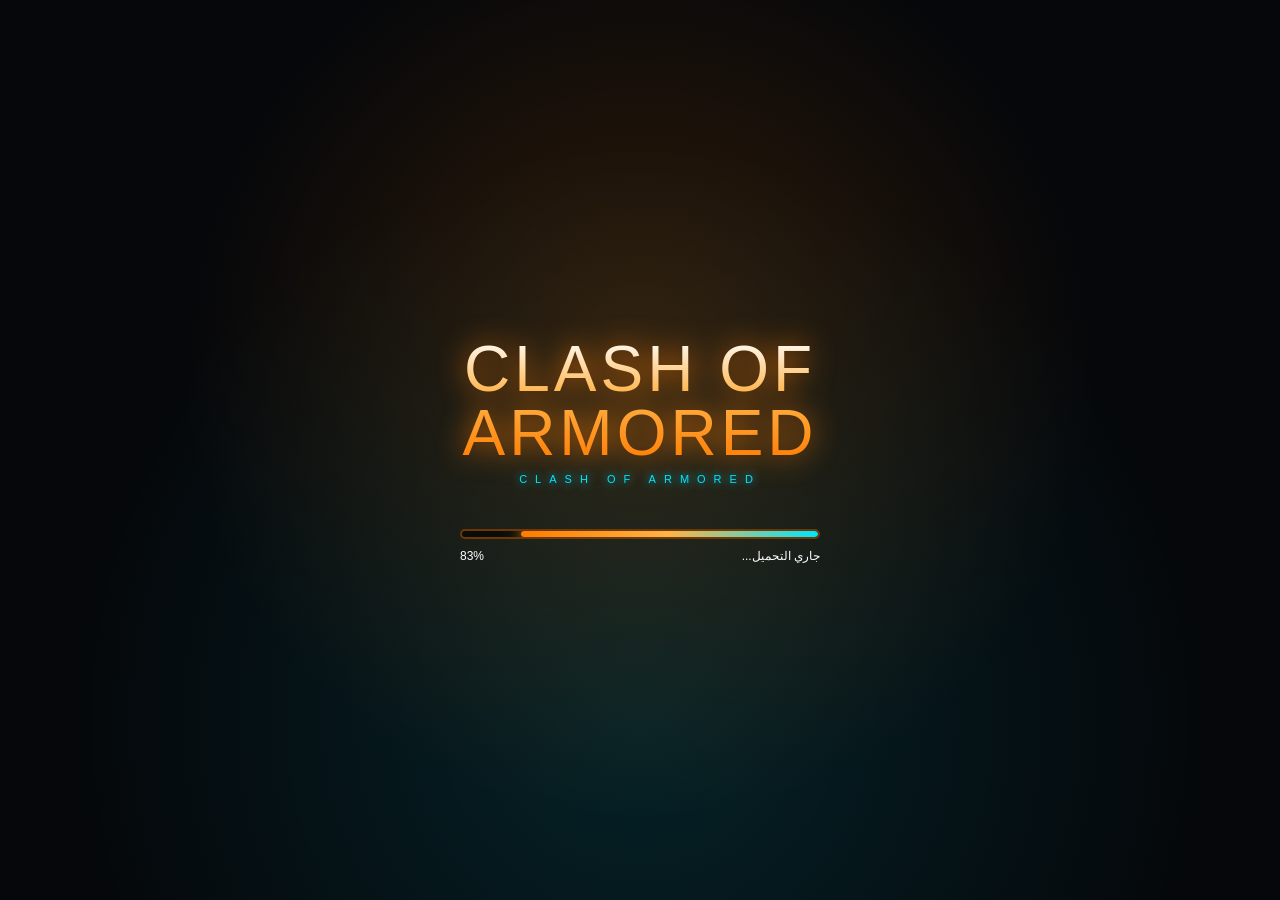
==== commit af1011ff: "Single self-contained file - eliminates all path issues" ====
--- a/index.html
+++ b/index.html
@@ -1,143 +1,647 @@
 <!DOCTYPE html>
 <html lang="ar" dir="rtl">
 <head>
-  <meta charset="UTF-8">
-  <meta name="viewport" content="width=device-width, initial-scale=1.0, user-scalable=no, viewport-fit=cover">
-  <meta name="theme-color" content="#05070a">
-  <title>Clash of Armored</title>
-  <link rel="stylesheet" href="styles/colors.css">
-  <link rel="stylesheet" href="styles/main.css">
-  <link rel="stylesheet" href="styles/buttons.css">
-  <link rel="stylesheet" href="styles/modern.css">
-  <link rel="stylesheet" href="styles/auth.css">
+<meta charset="UTF-8">
+<meta name="viewport" content="width=device-width,initial-scale=1,user-scalable=no,viewport-fit=cover">
+<meta name="theme-color" content="#05070a">
+<title>Clash of Armored</title>
+<style>
+*{margin:0;padding:0;box-sizing:border-box}
+html,body{width:100%;height:100%;overflow:hidden;background:#05070a;color:#fff;
+  font-family:-apple-system,'Segoe UI',Roboto,sans-serif;
+  user-select:none;-webkit-user-select:none;-webkit-tap-highlight-color:transparent}
+
+/* ====== SPLASH ====== */
+#splash{position:fixed;inset:0;z-index:9999;background:#05070a;
+  display:flex;flex-direction:column;align-items:center;justify-content:center;
+  transition:opacity .6s}
+#splash.hide{opacity:0;pointer-events:none}
+#splash::before{content:'';position:absolute;inset:0;
+  background:radial-gradient(circle at 50% 40%,rgba(255,123,0,.18),transparent 55%),
+             radial-gradient(circle at 50% 80%,rgba(0,229,255,.12),transparent 60%)}
+.splash-logo{position:relative;z-index:2;font-family:Impact,'Arial Black',sans-serif;
+  font-size:clamp(32px,10vw,64px);letter-spacing:4px;text-align:center;line-height:1;
+  background:linear-gradient(180deg,#fff 0%,#ffb347 45%,#ff7b00 100%);
+  -webkit-background-clip:text;background-clip:text;-webkit-text-fill-color:transparent;
+  filter:drop-shadow(0 0 14px rgba(255,123,0,.9));opacity:0;
+  animation:logoIn 1.2s ease-out .2s forwards}
+@keyframes logoIn{from{opacity:0;transform:translateY(30px) scale(.7)}
+  to{opacity:1;transform:translateY(0) scale(1)}}
+.splash-tag{position:relative;z-index:2;margin-top:8px;font-size:11px;
+  letter-spacing:8px;color:#00e5ff;text-shadow:0 0 10px #00e5ff;opacity:0;
+  animation:fin .8s ease 1.4s forwards}
+@keyframes fin{to{opacity:1}}
+.loader{position:relative;z-index:2;width:min(78%,360px);margin-top:44px;opacity:0;
+  animation:fin .6s ease 1.6s forwards}
+.bar{width:100%;height:10px;background:rgba(0,0,0,.6);border:2px solid rgba(255,123,0,.4);
+  border-radius:12px;overflow:hidden}
+.fill{height:100%;width:0%;background:linear-gradient(90deg,#ff7b00,#ffb347,#00e5ff);
+  border-radius:10px;transition:width .15s linear;
+  box-shadow:0 0 12px #ff7b00,0 0 22px #ffb347}
+.bar-text{display:flex;justify-content:space-between;margin-top:10px;font-size:12px;color:#fff}
+
+/* ====== AUTH ====== */
+#auth{position:fixed;inset:0;z-index:8000;display:none;flex-direction:column;
+  align-items:center;justify-content:center;padding:20px;overflow-y:auto;
+  background:radial-gradient(circle at 50% 30%,rgba(255,123,0,.15),transparent 55%),#05070a}
+#auth.show{display:flex}
+.auth-logo{font-family:Impact,'Arial Black',sans-serif;font-size:clamp(26px,8vw,42px);
+  letter-spacing:4px;text-align:center;line-height:1.1;
+  background:linear-gradient(180deg,#fff 0%,#ffb347 50%,#ff7b00 100%);
+  -webkit-background-clip:text;background-clip:text;-webkit-text-fill-color:transparent;
+  filter:drop-shadow(0 0 15px rgba(255,123,0,.8));margin-bottom:6px}
+.auth-tag{font-size:11px;letter-spacing:8px;color:#00e5ff;text-shadow:0 0 10px #00e5ff;
+  margin-bottom:30px}
+.card{width:100%;max-width:380px;background:linear-gradient(180deg,rgba(22,28,36,.98),rgba(13,18,24,.98));
+  border:1px solid rgba(255,179,71,.35);border-radius:20px;padding:24px 20px;
+  box-shadow:0 20px 60px rgba(0,0,0,.9),inset 0 1px 0 rgba(255,255,255,.15)}
+.card-title{font-size:17px;text-align:center;margin-bottom:20px;letter-spacing:2px;
+  font-weight:700;color:#fff;text-shadow:0 0 10px rgba(255,179,71,.5)}
+.inp-group{margin-bottom:12px}
+.inp-group label{display:block;font-size:11px;color:#ffb347;margin-bottom:6px;
+  letter-spacing:1px;padding-right:4px}
+.inp{width:100%;padding:14px 16px;font-size:15px;color:#fff;background:rgba(0,0,0,.5);
+  border:2px solid rgba(255,179,71,.25);border-radius:12px;outline:none;
+  font-family:inherit;direction:ltr;text-align:left;transition:.2s}
+.inp:focus{border-color:#ff7b00;box-shadow:0 0 15px rgba(255,123,0,.4)}
+.inp::placeholder{color:rgba(255,255,255,.25)}
+.btn{width:100%;padding:15px;font-size:14px;font-weight:800;letter-spacing:2px;
+  border-radius:12px;cursor:pointer;border:none;font-family:inherit;
+  display:flex;align-items:center;justify-content:center;gap:8px;
+  transition:transform .08s,box-shadow .08s}
+.btn-primary{background:linear-gradient(180deg,#ffb347,#ff7b00 50%,#cc5f00);color:#fff;
+  text-shadow:0 1px 3px rgba(0,0,0,.6);
+  box-shadow:0 4px 0 #7a3a00,0 8px 20px rgba(255,123,0,.5),inset 0 1px 0 rgba(255,255,255,.4)}
+.btn-primary:active{transform:translateY(3px);box-shadow:0 1px 0 #7a3a00,0 3px 10px rgba(255,123,0,.4)}
+.btn-google{background:#fff;color:#1a1a1a;margin-top:10px;box-shadow:0 4px 0 #999}
+.btn-google:active{transform:translateY(3px);box-shadow:0 1px 0 #999}
+.btn-guest{background:rgba(0,229,255,.1);color:#00e5ff;
+  border:2px solid rgba(0,229,255,.4);margin-top:10px}
+.btn-guest:active{transform:translateY(3px);background:rgba(0,229,255,.2)}
+.divider{display:flex;align-items:center;gap:12px;margin:18px 0;font-size:11px;
+  color:rgba(255,255,255,.35);letter-spacing:3px}
+.divider::before,.divider::after{content:'';flex:1;height:1px;
+  background:linear-gradient(90deg,transparent,rgba(255,179,71,.4),transparent)}
+.err{background:rgba(220,38,38,.15);border:1px solid rgba(220,38,38,.5);color:#ff6b6b;
+  padding:10px;border-radius:10px;font-size:12px;margin-bottom:12px;display:none;text-align:center}
+.err.show{display:block}
+.switch{text-align:center;margin-top:16px;font-size:12px;color:rgba(255,255,255,.5)}
+.switch a{color:#ffb347;cursor:pointer;font-weight:700;text-decoration:none}
+.avatars{display:grid;grid-template-columns:repeat(6,1fr);gap:8px;margin:10px 0 18px}
+.av{aspect-ratio:1;border-radius:50%;background:rgba(255,179,71,.1);
+  border:2px solid rgba(255,179,71,.3);color:#ffb347;font-size:18px;font-weight:900;
+  cursor:pointer;display:flex;align-items:center;justify-content:center;transition:.15s}
+.av.sel{background:linear-gradient(135deg,#ff7b00,#ffb347);color:#fff;
+  border-color:#fff;box-shadow:0 0 15px #ff7b00;transform:scale(1.1)}
+
+/* ====== LOBBY ====== */
+#lobby{position:fixed;inset:0;display:none;flex-direction:column;
+  background:linear-gradient(180deg,#0a0d12 0%,#0d1218 60%,#05070a 100%);overflow:hidden}
+#lobby.show{display:flex}
+.bg{position:absolute;inset:0;z-index:0;overflow:hidden}
+.bg::before{content:'';position:absolute;inset:-30%;
+  background:radial-gradient(circle at 20% 30%,rgba(255,123,0,.18),transparent 45%),
+             radial-gradient(circle at 80% 70%,rgba(0,229,255,.12),transparent 50%),
+             radial-gradient(circle at 50% 90%,rgba(255,123,0,.22),transparent 60%);
+  animation:bgShift 12s ease-in-out infinite alternate}
+@keyframes bgShift{to{transform:translate(-4%,3%) scale(1.08)}}
+.parts{position:absolute;inset:0;z-index:1;pointer-events:none}
+.p{position:absolute;bottom:-20px;border-radius:50%;opacity:0;animation:rise linear infinite}
+.p.fire{background:radial-gradient(circle,#ffb347 0%,#ff7b00 40%,transparent 70%);
+  box-shadow:0 0 12px #ff7b00}
+.p.smoke{background:radial-gradient(circle,rgba(80,80,80,.5) 0%,transparent 70%)}
+@keyframes rise{0%{transform:translateY(0) translateX(0);opacity:0}
+  15%{opacity:1}100%{transform:translateY(-110vh) translateX(var(--d,0));opacity:0}}
+
+.hud{position:relative;z-index:10;display:flex;align-items:center;justify-content:space-between;
+  gap:8px;padding:12px 14px;padding-top:calc(12px + env(safe-area-inset-top,0px))}
+.pcard{display:flex;align-items:center;gap:10px;padding:6px 14px 6px 6px;
+  background:rgba(20,25,30,.6);backdrop-filter:blur(14px);-webkit-backdrop-filter:blur(14px);
+  border:1px solid rgba(255,179,71,.35);border-radius:40px;
+  box-shadow:0 4px 20px rgba(0,0,0,.5),inset 0 1px 0 rgba(255,255,255,.15);cursor:pointer}
+.pav{width:42px;height:42px;border-radius:50%;
+  background:linear-gradient(135deg,#ff7b00,#ffb347);display:flex;align-items:center;
+  justify-content:center;font-size:20px;font-weight:900;color:#fff;
+  border:2px solid rgba(255,255,255,.3);box-shadow:0 0 12px rgba(255,123,0,.7)}
+.pinfo{display:flex;flex-direction:column;min-width:0}
+.pname{font-size:13px;font-weight:700;white-space:nowrap;overflow:hidden;
+  text-overflow:ellipsis;max-width:120px;text-shadow:0 0 6px rgba(255,179,71,.5)}
+.lvl{display:flex;align-items:center;gap:6px;margin-top:3px}
+.lvlb{font-size:10px;font-weight:900;background:linear-gradient(135deg,#ff7b00,#ffb347);
+  color:#000;padding:2px 8px;border-radius:8px;letter-spacing:1px}
+.xp{width:60px;height:5px;background:rgba(0,0,0,.6);border-radius:4px;overflow:hidden;
+  border:1px solid rgba(255,179,71,.3)}
+.xpf{height:100%;width:0%;background:linear-gradient(90deg,#00e5ff,#7dff56);
+  box-shadow:0 0 8px #00e5ff;transition:width .3s}
+.cur-g{display:flex;gap:6px}
+.cur{display:flex;align-items:center;gap:5px;padding:6px 12px;
+  background:rgba(20,25,30,.6);backdrop-filter:blur(14px);-webkit-backdrop-filter:blur(14px);
+  border:1px solid rgba(255,179,71,.35);border-radius:30px;font-size:12px;font-weight:700;
+  box-shadow:0 4px 16px rgba(0,0,0,.5),inset 0 1px 0 rgba(255,255,255,.15)}
+.cur.gold{color:#ffd54f}.cur.gems{color:#00e5ff}
+.icon-top{width:42px;height:42px;border-radius:50%;
+  background:rgba(20,25,30,.6);backdrop-filter:blur(14px);-webkit-backdrop-filter:blur(14px);
+  border:1px solid rgba(255,179,71,.35);color:#fff;font-size:20px;display:flex;
+  align-items:center;justify-content:center;cursor:pointer}
+.icon-top:active{transform:scale(.9)}
+
+.stage{position:relative;z-index:5;flex:1;display:flex;align-items:center;
+  justify-content:center;padding:10px}
+.tank{width:200px;height:250px;animation:tankF 3.5s ease-in-out infinite;
+  filter:drop-shadow(0 20px 30px rgba(0,0,0,.7)) drop-shadow(0 0 30px rgba(255,123,0,.5))}
+@keyframes tankF{0%,100%{transform:translateY(0)}50%{transform:translateY(-14px)}}
+.tank svg{width:100%;height:100%}
+.ring{position:absolute;bottom:10%;left:50%;transform:translateX(-50%);
+  width:160px;height:160px;border-radius:50%;
+  border:2px dashed rgba(255,123,0,.4);animation:ringR 12s linear infinite}
+@keyframes ringR{from{transform:translateX(-50%) rotate(0)}to{transform:translateX(-50%) rotate(360deg)}}
+
+.sides{position:absolute;right:12px;top:50%;transform:translateY(-50%);z-index:10;
+  display:flex;flex-direction:column;gap:10px}
+.sicon{width:52px;height:52px;border-radius:14px;
+  background:rgba(20,25,30,.6);backdrop-filter:blur(14px);-webkit-backdrop-filter:blur(14px);
+  border:1px solid rgba(255,179,71,.35);color:#fff;font-size:22px;display:flex;
+  align-items:center;justify-content:center;cursor:pointer;position:relative;
+  box-shadow:0 6px 20px rgba(0,0,0,.6),inset 0 1px 0 rgba(255,255,255,.15)}
+.sicon:active{transform:scale(.88)}
+.sicon .bdg{position:absolute;top:-4px;right:-4px;min-width:20px;height:20px;
+  border-radius:10px;background:linear-gradient(135deg,#ff3b30,#ff7b00);color:#fff;
+  font-size:10px;font-weight:900;display:flex;align-items:center;justify-content:center;
+  padding:0 5px;box-shadow:0 0 10px #ff3b30;border:1px solid #fff}
+
+.bottom{position:relative;z-index:10;padding:10px 14px;
+  padding-bottom:calc(20px + env(safe-area-inset-bottom,0px));
+  display:flex;flex-direction:column;gap:12px}
+.btn-play{position:relative;width:100%;max-width:420px;margin:0 auto;
+  padding:18px 24px;font-family:Impact,'Arial Black',sans-serif;font-size:22px;
+  letter-spacing:4px;color:#fff;text-shadow:0 2px 6px rgba(0,0,0,.8);
+  background:linear-gradient(180deg,#ffb347,#ff7b00 50%,#cc5f00);
+  border:2px solid #ffd8a8;border-radius:16px;cursor:pointer;
+  box-shadow:0 6px 0 #7a3a00,0 10px 25px rgba(255,123,0,.55),
+    inset 0 2px 0 rgba(255,255,255,.5),inset 0 -4px 8px rgba(0,0,0,.4)}
+.btn-play:active{transform:translateY(4px);box-shadow:0 2px 0 #7a3a00,0 4px 12px rgba(255,123,0,.5)}
+.btn-row{display:flex;gap:8px;justify-content:center;max-width:420px;margin:0 auto;width:100%}
+.btn-sec{flex:1;padding:12px 6px;font-size:11px;font-weight:700;letter-spacing:1px;
+  color:#fff;background:rgba(20,25,30,.6);backdrop-filter:blur(14px);
+  border:1px solid rgba(255,179,71,.35);border-radius:14px;cursor:pointer;
+  box-shadow:0 4px 0 rgba(0,0,0,.6),0 8px 20px rgba(0,0,0,.5);
+  display:flex;flex-direction:column;align-items:center;gap:4px}
+.btn-sec:active{transform:translateY(3px);box-shadow:0 1px 0 rgba(0,0,0,.6)}
+.btn-sec .ic{font-size:20px}
+.btn-sec.orange{color:#ffb347}.btn-sec.cyan{color:#00e5ff}
+.btn-sec.green{color:#7dff56}.btn-sec.red{color:#ff4444}
+
+/* ====== MODAL ====== */
+.ov{position:fixed;inset:0;z-index:100;background:rgba(0,0,0,.75);
+  backdrop-filter:blur(8px);-webkit-backdrop-filter:blur(8px);display:none;
+  align-items:center;justify-content:center;padding:20px}
+.ov.show{display:flex}
+.box{width:100%;max-width:420px;background:linear-gradient(180deg,rgba(22,28,36,.98),rgba(13,18,24,.98));
+  border:1px solid rgba(255,179,71,.35);border-radius:20px;padding:24px 20px;
+  box-shadow:0 20px 60px rgba(0,0,0,.9);max-height:85vh;overflow-y:auto}
+.box-t{font-family:Impact,sans-serif;font-size:22px;letter-spacing:3px;color:#ff7b00;
+  text-shadow:0 0 10px rgba(255,123,0,.7);text-align:center;margin-bottom:18px}
+.row{display:flex;justify-content:space-between;align-items:center;padding:12px 0;
+  border-bottom:1px solid rgba(255,255,255,.06);font-size:14px}
+.row:last-child{border-bottom:none}
+.box-close{width:100%;margin-top:16px;padding:14px;font-size:14px;font-weight:700;
+  letter-spacing:2px;color:#fff;background:linear-gradient(180deg,#ff7b00,#cc5f00);
+  border:1px solid #ffb347;border-radius:12px;cursor:pointer;
+  box-shadow:0 4px 0 #7a3a00}
+.box-close:active{transform:translateY(3px);box-shadow:0 1px 0 #7a3a00}
+
+/* ====== TOAST ====== */
+.toast{position:fixed;bottom:100px;left:50%;transform:translateX(-50%) translateY(80px);
+  background:linear-gradient(180deg,rgba(22,28,36,.98),rgba(13,18,24,.98));
+  border:1px solid rgba(255,179,71,.35);border-radius:12px;padding:12px 20px;
+  font-size:13px;color:#fff;box-shadow:0 10px 30px rgba(0,0,0,.7);opacity:0;
+  transition:all .35s;z-index:500;max-width:90%;text-align:center}
+.toast.show{opacity:1;transform:translateX(-50%) translateY(0)}
+</style>
 </head>
 <body>
 
-  <!-- ============ SPLASH ============ -->
-  <div id="splash">
-    <div class="splash-logo">CLASH OF<br>ARMORED</div>
-    <div class="splash-subtitle">CLASH OF ARMORED</div>
-    <div class="loading-container">
-      <div class="loading-bar"><div class="loading-fill" id="loadingFill"></div></div>
-      <div class="loading-text">
-        <span>جاري التحميل</span>
-        <span id="loadingPercent">0%</span>
+<!-- SPLASH -->
+<div id="splash">
+  <div class="splash-logo">CLASH OF<br>ARMORED</div>
+  <div class="splash-tag">CLASH OF ARMORED</div>
+  <div class="loader">
+    <div class="bar"><div class="fill" id="fill"></div></div>
+    <div class="bar-text"><span>جاري التحميل...</span><span id="pct">0%</span></div>
+  </div>
+</div>
+
+<!-- AUTH -->
+<div id="auth">
+  <div class="auth-logo">CLASH OF<br>ARMORED</div>
+  <div class="auth-tag">SURVIVE • FIGHT • WIN</div>
+  <div class="card" id="authCard"></div>
+</div>
+
+<!-- LOBBY -->
+<div id="lobby">
+  <div class="bg"><div class="parts" id="parts"></div></div>
+
+  <div class="hud">
+    <div class="pcard" data-act="profile">
+      <div class="pav" id="pav">C</div>
+      <div class="pinfo">
+        <div class="pname" id="pname">Commander</div>
+        <div class="lvl">
+          <span class="lvlb">LV <span id="plvl">1</span></span>
+          <div class="xp"><div class="xpf" id="pxp"></div></div>
+        </div>
       </div>
     </div>
-    <div class="loading-tip" id="loadingTip">جاري تجهيز المدرعة...</div>
+    <div class="cur-g">
+      <div class="cur gold">🪙<span id="pgold">1500</span></div>
+      <div class="cur gems">💎<span id="pgems">25</span></div>
+    </div>
+    <button class="icon-top" data-act="settings">⚙</button>
   </div>
 
-  <!-- ============ AUTH SCREEN ============ -->
-  <div id="authScreen">
-    <div id="authContent" style="width:100%;display:flex;flex-direction:column;align-items:center;"></div>
-  </div>
-
-  <!-- ============ LOBBY ============ -->
-  <div id="lobby">
-    <div class="lobby-bg"><div class="particles" id="particles"></div></div>
-
-    <!-- Top HUD -->
-    <div class="top-hud">
-      <div class="player-card" data-action="profile" style="cursor:pointer;">
-        <div class="avatar" id="playerAvatar">C</div>
-        <div class="player-info">
-          <div class="player-name" id="playerName">Commander</div>
-          <div class="level-bar">
-            <span class="level-badge">LV <span id="playerLevel">1</span></span>
-            <div class="xp-bar"><div class="xp-fill" id="playerXp"></div></div>
-          </div>
-        </div>
-      </div>
-
-      <div class="currency-group">
-        <div class="currency gold"><span class="currency-icon">🪙</span><span id="playerGold">1,500</span></div>
-        <div class="currency gems"><span class="currency-icon">💎</span><span id="playerGems">25</span></div>
-      </div>
-
-      <button class="icon-btn-top" data-action="settings">⚙</button>
-    </div>
-
-    <!-- Center tank -->
-    <div class="center-stage">
-      <div class="stage-ring"></div>
-      <div class="tank-showcase">
-        <svg viewBox="0 0 120 150" xmlns="http://www.w3.org/2000/svg">
-          <rect x="10" y="10" width="14" height="130" fill="#1a1a1a" rx="4"/>
-          <rect x="96" y="10" width="14" height="130" fill="#1a1a1a" rx="4"/>
-          <g fill="#2a2a2a">
-            <rect x="10" y="20" width="14" height="4"/><rect x="10" y="40" width="14" height="4"/>
-            <rect x="10" y="60" width="14" height="4"/><rect x="10" y="80" width="14" height="4"/>
-            <rect x="10" y="100" width="14" height="4"/><rect x="10" y="120" width="14" height="4"/>
-            <rect x="96" y="20" width="14" height="4"/><rect x="96" y="40" width="14" height="4"/>
-            <rect x="96" y="60" width="14" height="4"/><rect x="96" y="80" width="14" height="4"/>
-            <rect x="96" y="100" width="14" height="4"/><rect x="96" y="120" width="14" height="4"/>
-          </g>
-          <rect x="24" y="15" width="72" height="120" rx="8" fill="url(#bodyGrad)" stroke="#0d0d0d" stroke-width="2"/>
-          <rect x="30" y="25" width="60" height="6" fill="#3d4a2b" opacity="0.7" rx="2"/>
-          <rect x="30" y="120" width="60" height="6" fill="#3d4a2b" opacity="0.7" rx="2"/>
-          <circle cx="60" cy="75" r="22" fill="url(#turretGrad)" stroke="#0d0d0d" stroke-width="2"/>
-          <circle cx="60" cy="75" r="12" fill="#1a1a1a"/>
-          <circle cx="60" cy="75" r="6" fill="#0d0d0d"/>
-          <rect x="55" y="20" width="10" height="55" rx="3" fill="#1a1a1a" stroke="#000"/>
-          <rect x="57" y="18" width="6" height="8" fill="#3d4a2b"/>
-          <polygon points="60,55 62,62 69,62 63,67 65,74 60,69 55,74 57,67 51,62 58,62" fill="#ff7b00" opacity="0.85"/>
-          <defs>
-            <linearGradient id="bodyGrad" x1="0" y1="0" x2="0" y2="1">
-              <stop offset="0%" stop-color="#7d9556"/><stop offset="50%" stop-color="#5a6e3d"/><stop offset="100%" stop-color="#3d4a2b"/>
-            </linearGradient>
-            <radialGradient id="turretGrad" cx="0.35" cy="0.35" r="0.7">
-              <stop offset="0%" stop-color="#8ba862"/><stop offset="60%" stop-color="#5a6e3d"/><stop offset="100%" stop-color="#2a3420"/>
-            </radialGradient>
-          </defs>
-        </svg>
-      </div>
-    </div>
-
-    <!-- Side icons -->
-    <div class="side-icons">
-      <button class="side-icon" data-action="shop">🛒</button>
-      <button class="side-icon" data-action="daily">🎁<span class="badge" id="dailyBadge">1</span></button>
-      <button class="side-icon" data-action="maps">🗺</button>
-      <button class="side-icon" data-action="inventory">🎒</button>
-      <button class="side-icon" data-action="achievements">🏆</button>
-    </div>
-
-    <!-- Bottom buttons -->
-    <div class="bottom-actions">
-      <button class="btn-play" id="btnPlay">⚔ ابدأ المعركة</button>
-      <div class="btn-row">
-        <button class="btn-secondary orange" data-action="shop"><span class="icon">🛒</span><span>المتجر</span></button>
-        <button class="btn-secondary cyan"   data-action="daily"><span class="icon">🎁</span><span>اليومي</span></button>
-        <button class="btn-secondary green"  data-action="maps"><span class="icon">🗺</span><span>الخرائط</span></button>
-        <button class="btn-secondary red"    data-action="settings"><span class="icon">⚙</span><span>إعدادات</span></button>
-      </div>
+  <div class="stage">
+    <div class="ring"></div>
+    <div class="tank">
+      <svg viewBox="0 0 120 150" xmlns="http://www.w3.org/2000/svg">
+        <rect x="10" y="10" width="14" height="130" fill="#1a1a1a" rx="4"/>
+        <rect x="96" y="10" width="14" height="130" fill="#1a1a1a" rx="4"/>
+        <g fill="#2a2a2a">
+          <rect x="10" y="20" width="14" height="4"/><rect x="10" y="40" width="14" height="4"/>
+          <rect x="10" y="60" width="14" height="4"/><rect x="10" y="80" width="14" height="4"/>
+          <rect x="10" y="100" width="14" height="4"/><rect x="10" y="120" width="14" height="4"/>
+          <rect x="96" y="20" width="14" height="4"/><rect x="96" y="40" width="14" height="4"/>
+          <rect x="96" y="60" width="14" height="4"/><rect x="96" y="80" width="14" height="4"/>
+          <rect x="96" y="100" width="14" height="4"/><rect x="96" y="120" width="14" height="4"/>
+        </g>
+        <rect x="24" y="15" width="72" height="120" rx="8" fill="url(#bg1)" stroke="#0d0d0d" stroke-width="2"/>
+        <rect x="30" y="25" width="60" height="6" fill="#3d4a2b" opacity=".7" rx="2"/>
+        <rect x="30" y="120" width="60" height="6" fill="#3d4a2b" opacity=".7" rx="2"/>
+        <circle cx="60" cy="75" r="22" fill="url(#tg1)" stroke="#0d0d0d" stroke-width="2"/>
+        <circle cx="60" cy="75" r="12" fill="#1a1a1a"/>
+        <circle cx="60" cy="75" r="6" fill="#0d0d0d"/>
+        <rect x="55" y="20" width="10" height="55" rx="3" fill="#1a1a1a"/>
+        <rect x="57" y="18" width="6" height="8" fill="#3d4a2b"/>
+        <polygon points="60,55 62,62 69,62 63,67 65,74 60,69 55,74 57,67 51,62 58,62" fill="#ff7b00" opacity=".85"/>
+        <defs>
+          <linearGradient id="bg1" x1="0" y1="0" x2="0" y2="1">
+            <stop offset="0%" stop-color="#7d9556"/><stop offset="50%" stop-color="#5a6e3d"/>
+            <stop offset="100%" stop-color="#3d4a2b"/>
+          </linearGradient>
+          <radialGradient id="tg1" cx=".35" cy=".35" r=".7">
+            <stop offset="0%" stop-color="#8ba862"/><stop offset="60%" stop-color="#5a6e3d"/>
+            <stop offset="100%" stop-color="#2a3420"/>
+          </radialGradient>
+        </defs>
+      </svg>
     </div>
   </div>
 
-  <!-- ============ MODAL ============ -->
-  <div class="modal-overlay" id="modalOverlay">
-    <div class="modal-box">
-      <div class="modal-title" id="modalTitle">عنوان</div>
-      <div class="modal-body" id="modalBody"></div>
-      <button class="modal-close" id="modalClose">إغلاق</button>
+  <div class="sides">
+    <button class="sicon" data-act="shop">🛒</button>
+    <button class="sicon" data-act="daily">🎁<span class="bdg" id="bdg">1</span></button>
+    <button class="sicon" data-act="maps">🗺</button>
+    <button class="sicon" data-act="inventory">🎒</button>
+    <button class="sicon" data-act="achievements">🏆</button>
+  </div>
+
+  <div class="bottom">
+    <button class="btn-play" id="btnPlay">⚔ ابدأ المعركة</button>
+    <div class="btn-row">
+      <button class="btn-sec orange" data-act="shop"><span class="ic">🛒</span><span>المتجر</span></button>
+      <button class="btn-sec cyan" data-act="daily"><span class="ic">🎁</span><span>اليومي</span></button>
+      <button class="btn-sec green" data-act="maps"><span class="ic">🗺</span><span>الخرائط</span></button>
+      <button class="btn-sec red" data-act="settings"><span class="ic">⚙</span><span>إعدادات</span></button>
     </div>
   </div>
-
-  <!-- ============ TOAST ============ -->
-  <div class="toast" id="toast"></div>
-
-  <!-- ============ SCRIPTS ============ -->
-  <script src="../clash-cache/src/cache.js"></script>
-  <script src="../clash-cache/src/save-system.js"></script>
-  <script src="../clash-cache/src/profile-manager.js"></script>
-  <script>
-    window.COA = {
-      cache: new CoaCache(),
-      saves: new SaveSystem(new CoaCache())
+</div>
+
+<!-- MODAL -->
+<div class="ov" id="ov">
+  <div class="box">
+    <div class="box-t" id="boxT">عنوان</div>
+    <div id="boxB"></div>
+    <button class="box-close" onclick="closeModal()">إغلاق</button>
+  </div>
+</div>
+
+<!-- TOAST -->
+<div class="toast" id="toast"></div>
+
+<script>
+(function(){
+'use strict';
+var $ = function(id){ return document.getElementById(id); };
+
+/* ========= CACHE ========= */
+var C = {
+  set:function(k,v){ try{ localStorage.setItem('coa_'+k, JSON.stringify(v)); }catch(e){} },
+  get:function(k,d){ try{ var r=localStorage.getItem('coa_'+k); return r?JSON.parse(r):d; }catch(e){ return d; } },
+  del:function(k){ localStorage.removeItem('coa_'+k); }
+};
+
+/* ========= AUDIO ========= */
+var AC = null;
+function tone(freq, dur, type, vol){
+  try {
+    if(!AC){ var A=window.AudioContext||window.webkitAudioContext; if(!A)return; AC=new A(); }
+    if(AC.state==='suspended') AC.resume();
+    var o=AC.createOscillator(), g=AC.createGain();
+    o.type=type||'square'; o.frequency.value=freq;
+    g.gain.setValueAtTime(vol||0.12, AC.currentTime);
+    g.gain.exponentialRampToValueAtTime(0.001, AC.currentTime+(dur||0.08));
+    o.connect(g); g.connect(AC.destination);
+    o.start(); o.stop(AC.currentTime+(dur||0.08));
+  } catch(e){}
+}
+var Sound = {
+  click: function(){ tone(800, .05, 'square', .12); },
+  success: function(){ tone(600, .08, 'triangle', .15); setTimeout(function(){ tone(900, .12, 'triangle', .15); }, 80); },
+  error: function(){ tone(220, .15, 'sawtooth', .12); },
+  coin: function(){ tone(1200, .06, 'square', .12); setTimeout(function(){ tone(1600, .08, 'square', .12); }, 60); }
+};
+
+/* ========= PROFILE ========= */
+function getProfile(){ return C.get('profile', null); }
+function saveProfile(p){ C.set('profile', p); }
+function createProfile(name, avatar, method){
+  var p = {
+    id: 'p_'+Date.now(),
+    username: name,
+    avatar: avatar || 'C',
+    method: method || 'guest',
+    level: 1, xp: 0, xpMax: 1000,
+    gold: 1500, gems: 25,
+    wins: 0, kills: 0, matches: 0,
+    createdAt: Date.now()
+  };
+  saveProfile(p);
+  return p;
+}
+
+/* ========= TOAST ========= */
+var toastT = null;
+function toast(msg, dur){
+  var t = $('toast');
+  t.textContent = msg;
+  t.classList.add('show');
+  clearTimeout(toastT);
+  toastT = setTimeout(function(){ t.classList.remove('show'); }, dur || 2200);
+}
+window.toast = toast;
+
+/* ========= MODAL ========= */
+function openModal(title, html){
+  $('boxT').textContent = title;
+  $('boxB').innerHTML = html;
+  $('ov').classList.add('show');
+}
+function closeModal(){ $('ov').classList.remove('show'); }
+window.closeModal = closeModal;
+$('ov').onclick = function(e){ if(e.target === this) closeModal(); };
+
+/* ========= SPLASH ========= */
+function runSplash(){
+  var fill = $('fill'), pct = $('pct');
+  var prog = 0;
+  var t = setInterval(function(){
+    prog += Math.random()*10 + 4;
+    if(prog >= 100){
+      prog = 100;
+      clearInterval(t);
+      setTimeout(function(){
+        $('splash').classList.add('hide');
+        afterSplash();
+      }, 400);
+    }
+    fill.style.width = prog + '%';
+    pct.textContent = Math.floor(prog) + '%';
+  }, 100);
+}
+
+function afterSplash(){
+  var p = getProfile();
+  if(p && p.id){ startLobby(p); }
+  else { showAuth(); }
+}
+
+/* ========= AUTH UI ========= */
+var selectedAvatar = 'C';
+
+function showAuth(){
+  var card = $('authCard');
+  card.innerHTML = ''
+    + '<div class="card-title">👤 تسجيل الدخول</div>'
+    + '<div class="err" id="err"></div>'
+    + '<div class="inp-group"><label>اسم المستخدم</label>'
+    + '<input type="text" class="inp" id="inUser" placeholder="Commander" maxlength="20"></div>'
+    + '<button class="btn btn-primary" id="btnLogin">▶ متابعة</button>'
+    + '<div class="divider">أو</div>'
+    + '<button class="btn btn-google" id="btnGoogle"><b style="color:#4285F4;font-size:18px;">G</b> الدخول بحساب Google</button>'
+    + '<button class="btn btn-guest" id="btnGuest">🎮 الدخول كزائر</button>'
+    + '<div class="switch">ليس لديك حساب؟ <a id="goReg">أنشئ حساباً</a></div>';
+
+  $('auth').classList.add('show');
+  $('btnLogin').onclick = doLogin;
+  $('btnGoogle').onclick = doGoogle;
+  $('btnGuest').onclick = doGuest;
+  $('goReg').onclick = showRegister;
+}
+
+function showRegister(){
+  var avs = ['A','B','C','D','E','F','G','H','J','K','L','M'];
+  var avHTML = avs.map(function(a,i){
+    return '<div class="av'+(i===2?' sel':'')+'" data-av="'+a+'">'+a+'</div>';
+  }).join('');
+
+  var card = $('authCard');
+  card.innerHTML = ''
+    + '<div class="card-title">✚ حساب جديد</div>'
+    + '<div class="err" id="err"></div>'
+    + '<div class="inp-group"><label>اسم المستخدم</label>'
+    + '<input type="text" class="inp" id="regUser" placeholder="Commander" maxlength="20"></div>'
+    + '<div style="font-size:11px;color:#ffb347;margin-bottom:6px;padding-right:4px;">اختر صورة رمزية</div>'
+    + '<div class="avatars" id="avs">'+avHTML+'</div>'
+    + '<button class="btn btn-primary" id="btnReg">✚ إنشاء الحساب</button>'
+    + '<div class="switch">لديك حساب؟ <a id="goLogin">تسجيل الدخول</a></div>';
+
+  $('auth').classList.add('show');
+  selectedAvatar = 'C';
+
+  var avEls = document.querySelectorAll('#avs .av');
+  avEls.forEach(function(el){
+    el.onclick = function(){
+      avEls.forEach(function(x){ x.classList.remove('sel'); });
+      el.classList.add('sel');
+      selectedAvatar = el.getAttribute('data-av');
+      Sound.click();
     };
-  </script>
-  <script src="scripts/audio-manager.js"></script>
-  <script src="scripts/auth.js"></script>
-  <script src="scripts/app.js"></script>
+  });
+
+  $('btnReg').onclick = doRegister;
+  $('goLogin').onclick = showAuth;
+}
+
+function showErr(msg){
+  var e = $('err');
+  if(e){ e.textContent = msg; e.classList.add('show'); }
+  Sound.error();
+}
+
+function doRegister(){
+  var name = ($('regUser').value || '').trim();
+  if(name.length < 2) return showErr('الاسم قصير جداً');
+  var p = createProfile(name, selectedAvatar, 'email');
+  Sound.success();
+  startLobby(p);
+}
+
+function doLogin(){
+  var name = ($('inUser').value || '').trim();
+  var p = getProfile();
+  if(p && name.length >= 2){
+    p.username = name;
+    saveProfile(p);
+  }
+  if(!p){ showRegister(); return; }
+  Sound.success();
+  startLobby(p);
+}
+
+function doGoogle(){
+  var p = getProfile();
+  if(!p){
+    p = createProfile('GoogleUser'+Math.floor(Math.random()*9000+1000), 'G', 'google');
+  }
+  Sound.success();
+  startLobby(p);
+}
+
+function doGuest(){
+  var p = getProfile();
+  if(!p){
+    p = createProfile('Guest'+Math.floor(Math.random()*9000+1000), '★', 'guest');
+  }
+  Sound.success();
+  startLobby(p);
+}
+
+/* ========= LOBBY ========= */
+var cur = null;
+function startLobby(p){
+  cur = p;
+  $('auth').classList.remove('show');
+  $('lobby').classList.add('show');
+  updateHUD(p);
+  spawnParts();
+  bindLobby();
+}
+
+function updateHUD(p){
+  if(!p) return;
+  $('pname').textContent = p.username;
+  $('pav').textContent = p.avatar || 'C';
+  $('plvl').textContent = p.level;
+  $('pxp').style.width = ((p.xp / p.xpMax) * 100) + '%';
+  $('pgold').textContent = p.gold.toLocaleString();
+  $('pgems').textContent = p.gems;
+}
+
+function spawnParts(){
+  var box = $('parts');
+  if(box.dataset.on) return;
+  box.dataset.on = '1';
+
+  function make(kind){
+    var d = document.createElement('div');
+    d.className = 'p ' + kind;
+    var sz = kind === 'fire' ? 8 + Math.random()*14 : 20 + Math.random()*30;
+    d.style.width = sz + 'px';
+    d.style.height = sz + 'px';
+    d.style.left = Math.random()*100 + '%';
+    d.style.setProperty('--d', (Math.random()*200 - 100) + 'px');
+    var dur = kind === 'fire' ? 3 + Math.random()*2.5 : 6 + Math.random()*4;
+    d.style.animationDuration = dur + 's';
+    d.style.animationDelay = (Math.random()*4) + 's';
+    box.appendChild(d);
+    setTimeout(function(){ d.remove(); }, (dur+4)*1000);
+  }
+
+  for(var i=0;i<10;i++) make('fire');
+  for(var j=0;j<5;j++) make('smoke');
+
+  setInterval(function(){
+    make('fire');
+    if(Math.random() > 0.5) make('smoke');
+  }, 1000);
+}
+
+function bindLobby(){
+  var play = $('btnPlay');
+  if(play){
+    play.onclick = function(){
+      Sound.click();
+      toast('⚔ جاري تحميل المعركة...');
+      setTimeout(function(){ window.location.href = 'game/index.html'; }, 600);
+    };
+  }
+
+  document.querySelectorAll('[data-act]').forEach(function(el){
+    el.onclick = function(){
+      var a = el.getAttribute('data-act');
+      Sound.click();
+      handleAct(a);
+    };
+  });
+}
+
+function handleAct(a){
+  if(a === 'settings') return openModal('الإعدادات', '<div class="row"><span>🔊 الصوت</span><span>70%</span></div><div class="row"><span>🎮 الحساسية</span><span>5</span></div>');
+  if(a === 'shop') return openModal('المتجر', '<div class="row"><span>💎 100 جوهرة</span><span style="color:#ffd54f;">1000 🪙</span></div><div class="row"><span>🛡 ترقية</span><span style="color:#ffd54f;">500 🪙</span></div>');
+  if(a === 'maps') return openModal('الخرائط', '<div class="row"><span>🗺 ساحة التدريب</span><span style="color:#7dff56;">✓</span></div><div class="row"><span>🏭 مصنع</span><span style="color:#9a9a9a;">🔒</span></div>');
+  if(a === 'achievements') return openModal('الإنجازات', '<div class="row"><span>🎯 أول فوز</span><span style="color:#7dff56;">✓</span></div><div class="row"><span>💀 10 قتلات</span><span>3/10</span></div>');
+  if(a === 'inventory') return openModal('الحقيبة', '<div class="row"><span>🔫 مدفع</span><span style="color:#00e5ff;">مفعّل</span></div><div class="row"><span>🛡 درع</span><span style="color:#00e5ff;">مفعّل</span></div>');
+  if(a === 'daily'){
+    cur.gold += 200;
+    cur.gems += 5;
+    saveProfile(cur);
+    updateHUD(cur);
+    Sound.coin();
+    var b = $('bdg'); if(b) b.style.display = 'none';
+    return toast('🎁 استلمت 200 ذهب + 5 جواهر!');
+  }
+  if(a === 'profile'){
+    var rate = cur.matches ? Math.round((cur.wins/cur.matches)*100) : 0;
+    return openModal('الملف الشخصي',
+      '<div style="text-align:center;margin-bottom:14px;">'
+      + '<div style="width:70px;height:70px;border-radius:50%;margin:0 auto 10px;background:linear-gradient(135deg,#ff7b00,#ffb347);display:flex;align-items:center;justify-content:center;font-size:28px;font-weight:900;border:3px solid #fff;">'+(cur.avatar||'C')+'</div>'
+      + '<div style="font-size:17px;font-weight:900;">'+cur.username+'</div>'
+      + '</div>'
+      + '<div class="row"><span>🏆 المستوى</span><span style="color:#ffb347;">'+cur.level+'</span></div>'
+      + '<div class="row"><span>🎯 المباريات</span><span>'+cur.matches+'</span></div>'
+      + '<div class="row"><span>🥇 الانتصارات</span><span style="color:#7dff56;">'+cur.wins+'</span></div>'
+      + '<div class="row"><span>💀 القتلات</span><span style="color:#ff4444;">'+cur.kills+'</span></div>'
+      + '<div class="row"><span>📊 نسبة الفوز</span><span>'+rate+'%</span></div>'
+      + '<button class="box-close" style="background:linear-gradient(180deg,#dc2626,#991b1b);" onclick="logout()">🚪 تسجيل الخروج</button>'
+    );
+  }
+  toast('🚧 قيد التطوير');
+}
+
+function logout(){
+  C.del('profile');
+  closeModal();
+  $('lobby').classList.remove('show');
+  showAuth();
+}
+window.logout = logout;
+
+/* ========= BOOT ========= */
+window.addEventListener('DOMContentLoaded', function(){
+  setTimeout(runSplash, 100);
+});
+
+})();
+</script>
 </body>
 </html>
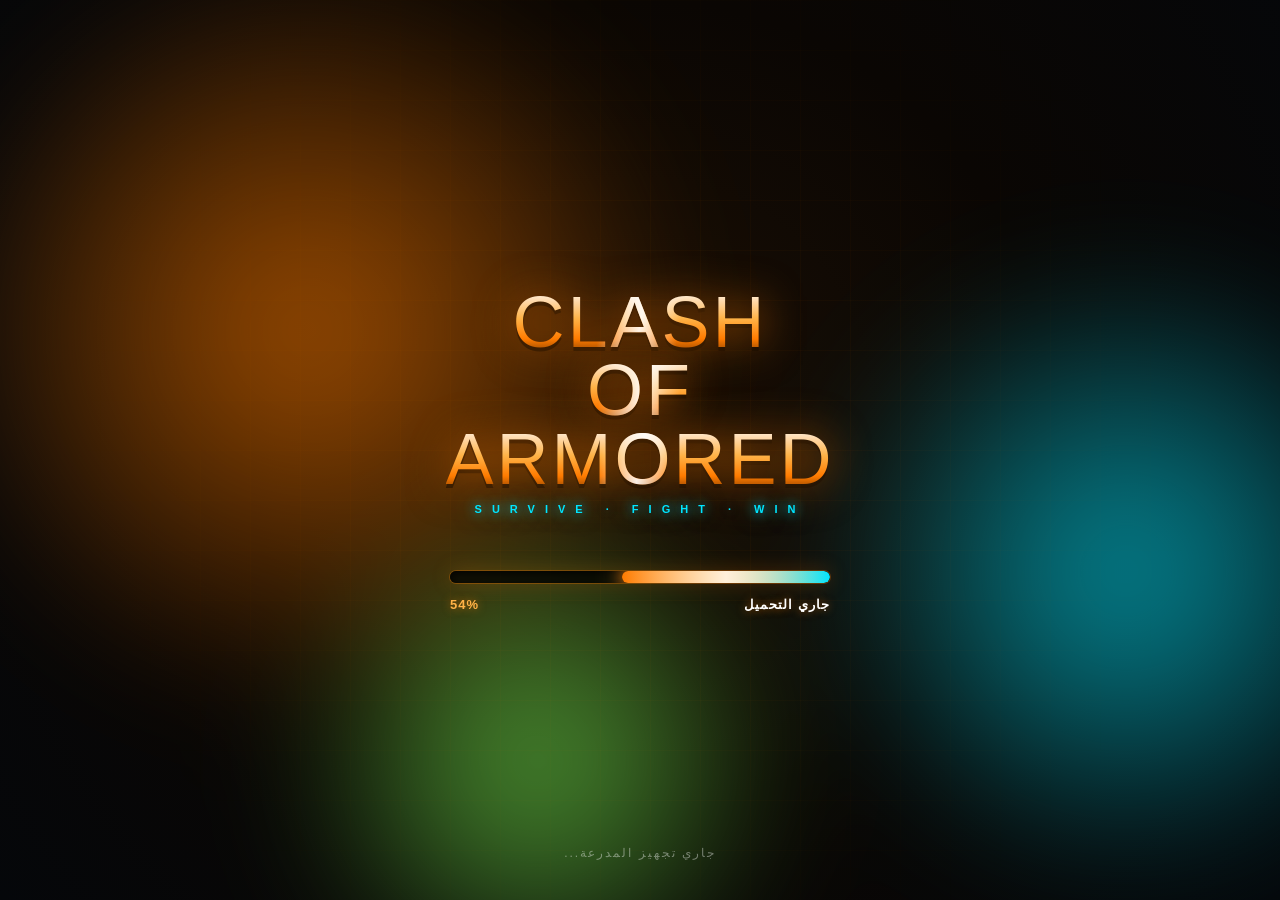
==== commit 4fdade5e: "Premium UI with mesh gradient, particles, glowing tank SVG" ====
--- a/index.html
+++ b/index.html
@@ -8,214 +8,367 @@
 <style>
 *{margin:0;padding:0;box-sizing:border-box}
 html,body{width:100%;height:100%;overflow:hidden;background:#05070a;color:#fff;
-  font-family:-apple-system,'Segoe UI',Roboto,sans-serif;
+  font-family:-apple-system,'SF Pro Display','Segoe UI',Roboto,sans-serif;
   user-select:none;-webkit-user-select:none;-webkit-tap-highlight-color:transparent}
 
-/* ====== SPLASH ====== */
-#splash{position:fixed;inset:0;z-index:9999;background:#05070a;
-  display:flex;flex-direction:column;align-items:center;justify-content:center;
-  transition:opacity .6s}
+/* ================= SPLASH ================= */
+#splash{position:fixed;inset:0;z-index:9999;display:flex;flex-direction:column;
+  align-items:center;justify-content:center;overflow:hidden;
+  background:radial-gradient(circle at 50% 45%,#1a0f05 0%,#0a0603 50%,#05070a 100%);
+  transition:opacity .7s cubic-bezier(.4,0,.2,1)}
 #splash.hide{opacity:0;pointer-events:none}
-#splash::before{content:'';position:absolute;inset:0;
-  background:radial-gradient(circle at 50% 40%,rgba(255,123,0,.18),transparent 55%),
-             radial-gradient(circle at 50% 80%,rgba(0,229,255,.12),transparent 60%)}
-.splash-logo{position:relative;z-index:2;font-family:Impact,'Arial Black',sans-serif;
-  font-size:clamp(32px,10vw,64px);letter-spacing:4px;text-align:center;line-height:1;
-  background:linear-gradient(180deg,#fff 0%,#ffb347 45%,#ff7b00 100%);
+
+/* Mesh gradient background */
+.mesh{position:absolute;inset:-20%;z-index:0;filter:blur(60px);opacity:.6}
+.mesh span{position:absolute;border-radius:50%}
+.mesh span:nth-child(1){width:60vw;height:60vw;left:10%;top:10%;
+  background:radial-gradient(circle,#ff7b00 0%,transparent 70%);
+  animation:orbit1 18s ease-in-out infinite}
+.mesh span:nth-child(2){width:50vw;height:50vw;right:5%;bottom:15%;
+  background:radial-gradient(circle,#00e5ff 0%,transparent 70%);
+  animation:orbit2 22s ease-in-out infinite}
+.mesh span:nth-child(3){width:40vw;height:40vw;left:30%;bottom:5%;
+  background:radial-gradient(circle,#7dff56 0%,transparent 70%);
+  animation:orbit3 20s ease-in-out infinite}
+@keyframes orbit1{0%,100%{transform:translate(0,0) scale(1)}
+  50%{transform:translate(15%,20%) scale(1.2)}}
+@keyframes orbit2{0%,100%{transform:translate(0,0) scale(1)}
+  50%{transform:translate(-15%,-20%) scale(1.15)}}
+@keyframes orbit3{0%,100%{transform:translate(0,0) scale(1)}
+  50%{transform:translate(-20%,15%) scale(1.1)}}
+
+/* خطوط شبكة */
+.grid{position:absolute;inset:0;z-index:1;
+  background-image:linear-gradient(rgba(255,123,0,.06) 1px,transparent 1px),
+    linear-gradient(90deg,rgba(255,123,0,.06) 1px,transparent 1px);
+  background-size:50px 50px;opacity:.5;
+  mask:radial-gradient(circle at 50% 50%,#000 30%,transparent 75%);
+  -webkit-mask:radial-gradient(circle at 50% 50%,#000 30%,transparent 75%);
+  animation:gridMove 15s linear infinite}
+@keyframes gridMove{to{background-position:50px 50px}}
+
+/* الشعار */
+.logo{position:relative;z-index:3;font-family:Impact,'Arial Black',sans-serif;
+  font-size:clamp(38px,11vw,72px);line-height:.95;text-align:center;
+  letter-spacing:3px;opacity:0;transform:translateY(40px) scale(.85);
+  animation:logoEntry 1.4s cubic-bezier(.34,1.56,.64,1) .3s forwards}
+.logo span{display:block;
+  background:linear-gradient(180deg,#fff 0%,#ffd8a8 20%,#ffb347 45%,#ff7b00 75%,#7a3a00 100%);
+  -webkit-background-clip:text;background-clip:text;
+  -webkit-text-fill-color:transparent;
+  filter:drop-shadow(0 0 20px rgba(255,123,0,.9))
+         drop-shadow(0 4px 0 rgba(0,0,0,.5));
+  position:relative}
+.logo span::after{content:attr(data-t);position:absolute;inset:0;
+  background:linear-gradient(100deg,transparent 40%,rgba(255,255,255,.9) 50%,transparent 60%);
   -webkit-background-clip:text;background-clip:text;-webkit-text-fill-color:transparent;
-  filter:drop-shadow(0 0 14px rgba(255,123,0,.9));opacity:0;
-  animation:logoIn 1.2s ease-out .2s forwards}
-@keyframes logoIn{from{opacity:0;transform:translateY(30px) scale(.7)}
-  to{opacity:1;transform:translateY(0) scale(1)}}
-.splash-tag{position:relative;z-index:2;margin-top:8px;font-size:11px;
-  letter-spacing:8px;color:#00e5ff;text-shadow:0 0 10px #00e5ff;opacity:0;
-  animation:fin .8s ease 1.4s forwards}
-@keyframes fin{to{opacity:1}}
-.loader{position:relative;z-index:2;width:min(78%,360px);margin-top:44px;opacity:0;
-  animation:fin .6s ease 1.6s forwards}
-.bar{width:100%;height:10px;background:rgba(0,0,0,.6);border:2px solid rgba(255,123,0,.4);
-  border-radius:12px;overflow:hidden}
-.fill{height:100%;width:0%;background:linear-gradient(90deg,#ff7b00,#ffb347,#00e5ff);
-  border-radius:10px;transition:width .15s linear;
-  box-shadow:0 0 12px #ff7b00,0 0 22px #ffb347}
-.bar-text{display:flex;justify-content:space-between;margin-top:10px;font-size:12px;color:#fff}
-
-/* ====== AUTH ====== */
+  animation:shine 3s ease-in-out infinite}
+@keyframes logoEntry{to{opacity:1;transform:translateY(0) scale(1)}}
+@keyframes shine{0%,60%{background-position:-200% 0}
+  100%{background-position:200% 0}}
+
+.tag{position:relative;z-index:3;margin-top:10px;font-size:11px;font-weight:600;
+  letter-spacing:10px;color:#00e5ff;text-shadow:0 0 12px #00e5ff,0 0 25px rgba(0,229,255,.5);
+  opacity:0;animation:fadeIn .9s ease 1.5s forwards}
+@keyframes fadeIn{to{opacity:1}}
+
+/* شريط التحميل */
+.loader{position:relative;z-index:3;width:min(82%,380px);margin-top:56px;
+  opacity:0;animation:fadeIn .7s ease 1.7s forwards}
+.bar{width:100%;height:12px;background:rgba(0,0,0,.7);border-radius:12px;
+  overflow:hidden;position:relative;
+  box-shadow:inset 0 2px 8px rgba(0,0,0,.9),
+             0 0 0 1px rgba(255,123,0,.3),
+             0 0 20px rgba(255,123,0,.25)}
+.fill{height:100%;width:0%;border-radius:10px;position:relative;
+  background:linear-gradient(90deg,#ff7b00 0%,#ffb347 50%,#00e5ff 100%);
+  box-shadow:0 0 15px #ff7b00,0 0 30px #ffb347;
+  transition:width .12s linear;overflow:hidden}
+.fill::after{content:'';position:absolute;inset:0;
+  background:linear-gradient(90deg,transparent,rgba(255,255,255,.8),transparent);
+  animation:shineBar 1.3s linear infinite}
+@keyframes shineBar{from{transform:translateX(-100%)}to{transform:translateX(100%)}}
+.bar-info{display:flex;justify-content:space-between;margin-top:14px;
+  font-size:13px;font-weight:600;letter-spacing:1px;
+  color:#fff;text-shadow:0 0 8px rgba(255,123,0,.6)}
+.pct{color:#ffb347;font-weight:900}
+
+.tip{position:absolute;bottom:40px;left:50%;transform:translateX(-50%);
+  z-index:3;font-size:12px;color:rgba(255,255,255,.4);letter-spacing:2px;
+  opacity:0;animation:fadeIn 1s ease 2.2s forwards}
+
+/* ================= AUTH ================= */
 #auth{position:fixed;inset:0;z-index:8000;display:none;flex-direction:column;
   align-items:center;justify-content:center;padding:20px;overflow-y:auto;
-  background:radial-gradient(circle at 50% 30%,rgba(255,123,0,.15),transparent 55%),#05070a}
+  background:radial-gradient(circle at 50% 25%,rgba(255,123,0,.18),transparent 55%),
+    radial-gradient(circle at 50% 80%,rgba(0,229,255,.1),transparent 60%),
+    linear-gradient(180deg,#0a0d12,#05070a)}
 #auth.show{display:flex}
-.auth-logo{font-family:Impact,'Arial Black',sans-serif;font-size:clamp(26px,8vw,42px);
-  letter-spacing:4px;text-align:center;line-height:1.1;
-  background:linear-gradient(180deg,#fff 0%,#ffb347 50%,#ff7b00 100%);
+.auth-wrap{width:100%;max-width:390px;animation:cardIn .6s cubic-bezier(.34,1.56,.64,1)}
+@keyframes cardIn{from{opacity:0;transform:translateY(30px)}to{opacity:1;transform:translateY(0)}}
+.auth-logo{font-family:Impact,'Arial Black',sans-serif;text-align:center;
+  font-size:clamp(28px,9vw,46px);line-height:.95;letter-spacing:3px;margin-bottom:6px;
+  background:linear-gradient(180deg,#fff,#ffb347 50%,#ff7b00);
   -webkit-background-clip:text;background-clip:text;-webkit-text-fill-color:transparent;
-  filter:drop-shadow(0 0 15px rgba(255,123,0,.8));margin-bottom:6px}
-.auth-tag{font-size:11px;letter-spacing:8px;color:#00e5ff;text-shadow:0 0 10px #00e5ff;
-  margin-bottom:30px}
-.card{width:100%;max-width:380px;background:linear-gradient(180deg,rgba(22,28,36,.98),rgba(13,18,24,.98));
-  border:1px solid rgba(255,179,71,.35);border-radius:20px;padding:24px 20px;
-  box-shadow:0 20px 60px rgba(0,0,0,.9),inset 0 1px 0 rgba(255,255,255,.15)}
-.card-title{font-size:17px;text-align:center;margin-bottom:20px;letter-spacing:2px;
-  font-weight:700;color:#fff;text-shadow:0 0 10px rgba(255,179,71,.5)}
-.inp-group{margin-bottom:12px}
-.inp-group label{display:block;font-size:11px;color:#ffb347;margin-bottom:6px;
-  letter-spacing:1px;padding-right:4px}
-.inp{width:100%;padding:14px 16px;font-size:15px;color:#fff;background:rgba(0,0,0,.5);
-  border:2px solid rgba(255,179,71,.25);border-radius:12px;outline:none;
-  font-family:inherit;direction:ltr;text-align:left;transition:.2s}
-.inp:focus{border-color:#ff7b00;box-shadow:0 0 15px rgba(255,123,0,.4)}
-.inp::placeholder{color:rgba(255,255,255,.25)}
-.btn{width:100%;padding:15px;font-size:14px;font-weight:800;letter-spacing:2px;
-  border-radius:12px;cursor:pointer;border:none;font-family:inherit;
-  display:flex;align-items:center;justify-content:center;gap:8px;
-  transition:transform .08s,box-shadow .08s}
-.btn-primary{background:linear-gradient(180deg,#ffb347,#ff7b00 50%,#cc5f00);color:#fff;
-  text-shadow:0 1px 3px rgba(0,0,0,.6);
-  box-shadow:0 4px 0 #7a3a00,0 8px 20px rgba(255,123,0,.5),inset 0 1px 0 rgba(255,255,255,.4)}
-.btn-primary:active{transform:translateY(3px);box-shadow:0 1px 0 #7a3a00,0 3px 10px rgba(255,123,0,.4)}
-.btn-google{background:#fff;color:#1a1a1a;margin-top:10px;box-shadow:0 4px 0 #999}
-.btn-google:active{transform:translateY(3px);box-shadow:0 1px 0 #999}
-.btn-guest{background:rgba(0,229,255,.1);color:#00e5ff;
-  border:2px solid rgba(0,229,255,.4);margin-top:10px}
-.btn-guest:active{transform:translateY(3px);background:rgba(0,229,255,.2)}
-.divider{display:flex;align-items:center;gap:12px;margin:18px 0;font-size:11px;
-  color:rgba(255,255,255,.35);letter-spacing:3px}
-.divider::before,.divider::after{content:'';flex:1;height:1px;
-  background:linear-gradient(90deg,transparent,rgba(255,179,71,.4),transparent)}
-.err{background:rgba(220,38,38,.15);border:1px solid rgba(220,38,38,.5);color:#ff6b6b;
-  padding:10px;border-radius:10px;font-size:12px;margin-bottom:12px;display:none;text-align:center}
+  filter:drop-shadow(0 0 15px rgba(255,123,0,.8))}
+.auth-tag{text-align:center;font-size:10px;letter-spacing:8px;color:#00e5ff;
+  text-shadow:0 0 10px #00e5ff;margin-bottom:30px}
+.card{background:linear-gradient(180deg,rgba(22,28,36,.92),rgba(13,18,24,.96));
+  backdrop-filter:blur(20px);-webkit-backdrop-filter:blur(20px);
+  border:1px solid rgba(255,179,71,.4);border-radius:24px;
+  padding:28px 22px;position:relative;
+  box-shadow:0 30px 70px rgba(0,0,0,.85),
+             0 0 0 1px rgba(255,255,255,.06) inset,
+             0 1px 0 rgba(255,255,255,.15) inset}
+.card::before{content:'';position:absolute;inset:-1px;border-radius:24px;
+  padding:1px;background:linear-gradient(135deg,rgba(255,123,0,.7),transparent 40%,rgba(0,229,255,.5));
+  -webkit-mask:linear-gradient(#fff 0 0) content-box,linear-gradient(#fff 0 0);
+  -webkit-mask-composite:xor;mask-composite:exclude;pointer-events:none;opacity:.7}
+.card-title{font-size:18px;font-weight:800;text-align:center;margin-bottom:22px;
+  letter-spacing:2px;text-shadow:0 0 12px rgba(255,179,71,.6)}
+.fg{margin-bottom:14px}
+.fg label{display:block;font-size:11px;font-weight:700;color:#ffb347;
+  margin-bottom:7px;letter-spacing:1.5px}
+.inp{width:100%;padding:15px 16px;font-size:15px;color:#fff;
+  background:rgba(0,0,0,.55);border:2px solid rgba(255,179,71,.25);
+  border-radius:14px;outline:none;font-family:inherit;direction:ltr;text-align:left;
+  transition:all .25s}
+.inp::placeholder{color:rgba(255,255,255,.2)}
+.inp:focus{border-color:#ff7b00;background:rgba(0,0,0,.7);
+  box-shadow:0 0 20px rgba(255,123,0,.35),inset 0 0 8px rgba(255,123,0,.1)}
+.btn{width:100%;padding:16px;font-size:14px;font-weight:800;letter-spacing:2px;
+  border-radius:14px;cursor:pointer;border:none;font-family:inherit;
+  display:flex;align-items:center;justify-content:center;gap:10px;
+  transition:transform .08s,box-shadow .08s,filter .2s}
+.btn:active{filter:brightness(1.1)}
+.bp{background:linear-gradient(180deg,#ffb347 0%,#ff7b00 55%,#cc5f00 100%);
+  color:#fff;text-shadow:0 1px 4px rgba(0,0,0,.7);
+  box-shadow:0 5px 0 #7a3a00,0 10px 24px rgba(255,123,0,.55),
+    inset 0 1px 0 rgba(255,255,255,.5),
+    inset 0 -3px 8px rgba(0,0,0,.35)}
+.bp:active{transform:translateY(4px);box-shadow:0 1px 0 #7a3a00,0 3px 12px rgba(255,123,0,.5),
+  inset 0 1px 0 rgba(255,255,255,.5)}
+.bg1{background:#fff;color:#1a1a1a;margin-top:10px;
+  box-shadow:0 5px 0 #999,0 8px 20px rgba(0,0,0,.3)}
+.bg1:active{transform:translateY(4px);box-shadow:0 1px 0 #999}
+.bg2{background:rgba(0,229,255,.12);color:#00e5ff;
+  border:2px solid rgba(0,229,255,.5);margin-top:10px}
+.bg2:active{transform:translateY(4px);background:rgba(0,229,255,.2)}
+.div{display:flex;align-items:center;gap:12px;margin:20px 0;
+  font-size:10px;color:rgba(255,255,255,.35);letter-spacing:3px}
+.div::before,.div::after{content:'';flex:1;height:1px;
+  background:linear-gradient(90deg,transparent,rgba(255,179,71,.5),transparent)}
+.err{background:rgba(220,38,38,.15);border:1px solid rgba(220,38,38,.5);
+  color:#ff8888;padding:12px;border-radius:12px;font-size:12px;
+  margin-bottom:14px;display:none;text-align:center;font-weight:600}
 .err.show{display:block}
-.switch{text-align:center;margin-top:16px;font-size:12px;color:rgba(255,255,255,.5)}
-.switch a{color:#ffb347;cursor:pointer;font-weight:700;text-decoration:none}
-.avatars{display:grid;grid-template-columns:repeat(6,1fr);gap:8px;margin:10px 0 18px}
+.sw{text-align:center;margin-top:18px;font-size:12px;color:rgba(255,255,255,.5)}
+.sw a{color:#ffb347;cursor:pointer;font-weight:800;text-decoration:none;
+  text-shadow:0 0 8px rgba(255,179,71,.5)}
+.avs{display:grid;grid-template-columns:repeat(6,1fr);gap:8px;margin:12px 0 20px}
 .av{aspect-ratio:1;border-radius:50%;background:rgba(255,179,71,.1);
-  border:2px solid rgba(255,179,71,.3);color:#ffb347;font-size:18px;font-weight:900;
-  cursor:pointer;display:flex;align-items:center;justify-content:center;transition:.15s}
+  border:2px solid rgba(255,179,71,.3);color:#ffb347;
+  font-size:17px;font-weight:900;cursor:pointer;
+  display:flex;align-items:center;justify-content:center;
+  transition:all .2s cubic-bezier(.34,1.56,.64,1)}
 .av.sel{background:linear-gradient(135deg,#ff7b00,#ffb347);color:#fff;
-  border-color:#fff;box-shadow:0 0 15px #ff7b00;transform:scale(1.1)}
-
-/* ====== LOBBY ====== */
-#lobby{position:fixed;inset:0;display:none;flex-direction:column;
-  background:linear-gradient(180deg,#0a0d12 0%,#0d1218 60%,#05070a 100%);overflow:hidden}
+  border-color:#fff;transform:scale(1.15);
+  box-shadow:0 0 20px #ff7b00,0 0 40px rgba(255,123,0,.5)}
+
+/* ================= LOBBY ================= */
+#lobby{position:fixed;inset:0;display:none;flex-direction:column;overflow:hidden;
+  background:linear-gradient(180deg,#0a0d12 0%,#0d1218 55%,#05070a 100%)}
 #lobby.show{display:flex}
-.bg{position:absolute;inset:0;z-index:0;overflow:hidden}
-.bg::before{content:'';position:absolute;inset:-30%;
-  background:radial-gradient(circle at 20% 30%,rgba(255,123,0,.18),transparent 45%),
-             radial-gradient(circle at 80% 70%,rgba(0,229,255,.12),transparent 50%),
-             radial-gradient(circle at 50% 90%,rgba(255,123,0,.22),transparent 60%);
-  animation:bgShift 12s ease-in-out infinite alternate}
-@keyframes bgShift{to{transform:translate(-4%,3%) scale(1.08)}}
-.parts{position:absolute;inset:0;z-index:1;pointer-events:none}
-.p{position:absolute;bottom:-20px;border-radius:50%;opacity:0;animation:rise linear infinite}
-.p.fire{background:radial-gradient(circle,#ffb347 0%,#ff7b00 40%,transparent 70%);
-  box-shadow:0 0 12px #ff7b00}
-.p.smoke{background:radial-gradient(circle,rgba(80,80,80,.5) 0%,transparent 70%)}
-@keyframes rise{0%{transform:translateY(0) translateX(0);opacity:0}
-  15%{opacity:1}100%{transform:translateY(-110vh) translateX(var(--d,0));opacity:0}}
-
-.hud{position:relative;z-index:10;display:flex;align-items:center;justify-content:space-between;
-  gap:8px;padding:12px 14px;padding-top:calc(12px + env(safe-area-inset-top,0px))}
-.pcard{display:flex;align-items:center;gap:10px;padding:6px 14px 6px 6px;
-  background:rgba(20,25,30,.6);backdrop-filter:blur(14px);-webkit-backdrop-filter:blur(14px);
-  border:1px solid rgba(255,179,71,.35);border-radius:40px;
-  box-shadow:0 4px 20px rgba(0,0,0,.5),inset 0 1px 0 rgba(255,255,255,.15);cursor:pointer}
-.pav{width:42px;height:42px;border-radius:50%;
-  background:linear-gradient(135deg,#ff7b00,#ffb347);display:flex;align-items:center;
+
+.bgwrap{position:absolute;inset:0;z-index:0;overflow:hidden}
+.bgwrap::before{content:'';position:absolute;inset:-25%;
+  background:radial-gradient(circle at 15% 25%,rgba(255,123,0,.22),transparent 42%),
+    radial-gradient(circle at 85% 65%,rgba(0,229,255,.14),transparent 48%),
+    radial-gradient(circle at 50% 95%,rgba(255,123,0,.28),transparent 55%);
+  animation:bgMove 14s ease-in-out infinite alternate;filter:blur(30px)}
+@keyframes bgMove{to{transform:translate(-4%,3%) scale(1.1)}}
+.bgwrap::after{content:'';position:absolute;inset:0;
+  background-image:radial-gradient(circle at 50% 50%,transparent 30%,rgba(0,0,0,.6) 90%);
+  pointer-events:none}
+.parts{position:absolute;inset:0;z-index:1;pointer-events:none;overflow:hidden}
+.p{position:absolute;bottom:-30px;border-radius:50%;opacity:0;animation:rise linear infinite;
+  will-change:transform,opacity}
+.p.fire{background:radial-gradient(circle,#ffd54f 0%,#ff7b00 35%,transparent 70%);
+  box-shadow:0 0 15px #ff7b00,0 0 30px rgba(255,123,0,.5)}
+.p.smoke{background:radial-gradient(circle,rgba(90,90,90,.5) 0%,transparent 70%)}
+@keyframes rise{0%{transform:translateY(0) translateX(0) scale(.5);opacity:0}
+  10%{opacity:.9}90%{opacity:.6}
+  100%{transform:translateY(-115vh) translateX(var(--d,0)) scale(1.5);opacity:0}}
+
+.hud{position:relative;z-index:10;display:flex;align-items:center;
+  justify-content:space-between;gap:8px;padding:14px 14px 0;
+  padding-top:calc(14px + env(safe-area-inset-top,0px))}
+.pcard{display:flex;align-items:center;gap:10px;padding:6px 16px 6px 6px;
+  background:linear-gradient(135deg,rgba(30,35,42,.75),rgba(15,18,24,.85));
+  backdrop-filter:blur(18px);-webkit-backdrop-filter:blur(18px);
+  border:1px solid rgba(255,179,71,.35);border-radius:44px;
+  box-shadow:0 6px 24px rgba(0,0,0,.6),inset 0 1px 0 rgba(255,255,255,.12),
+    0 0 20px rgba(255,123,0,.1);cursor:pointer;
+  transition:transform .15s}
+.pcard:active{transform:scale(.96)}
+.pav{width:44px;height:44px;border-radius:50%;display:flex;align-items:center;
   justify-content:center;font-size:20px;font-weight:900;color:#fff;
-  border:2px solid rgba(255,255,255,.3);box-shadow:0 0 12px rgba(255,123,0,.7)}
+  background:linear-gradient(135deg,#ffb347,#ff7b00);
+  border:2px solid rgba(255,255,255,.4);
+  box-shadow:0 0 18px rgba(255,123,0,.8),inset 0 2px 4px rgba(255,255,255,.3);
+  text-shadow:0 1px 3px rgba(0,0,0,.6);position:relative}
+.pav::after{content:'';position:absolute;inset:-3px;border-radius:50%;
+  border:2px solid rgba(255,179,71,.6);animation:pulse 2s ease-in-out infinite}
+@keyframes pulse{0%,100%{transform:scale(1);opacity:.8}
+  50%{transform:scale(1.1);opacity:.3}}
 .pinfo{display:flex;flex-direction:column;min-width:0}
-.pname{font-size:13px;font-weight:700;white-space:nowrap;overflow:hidden;
-  text-overflow:ellipsis;max-width:120px;text-shadow:0 0 6px rgba(255,179,71,.5)}
-.lvl{display:flex;align-items:center;gap:6px;margin-top:3px}
-.lvlb{font-size:10px;font-weight:900;background:linear-gradient(135deg,#ff7b00,#ffb347);
-  color:#000;padding:2px 8px;border-radius:8px;letter-spacing:1px}
-.xp{width:60px;height:5px;background:rgba(0,0,0,.6);border-radius:4px;overflow:hidden;
-  border:1px solid rgba(255,179,71,.3)}
-.xpf{height:100%;width:0%;background:linear-gradient(90deg,#00e5ff,#7dff56);
-  box-shadow:0 0 8px #00e5ff;transition:width .3s}
-.cur-g{display:flex;gap:6px}
-.cur{display:flex;align-items:center;gap:5px;padding:6px 12px;
-  background:rgba(20,25,30,.6);backdrop-filter:blur(14px);-webkit-backdrop-filter:blur(14px);
-  border:1px solid rgba(255,179,71,.35);border-radius:30px;font-size:12px;font-weight:700;
-  box-shadow:0 4px 16px rgba(0,0,0,.5),inset 0 1px 0 rgba(255,255,255,.15)}
-.cur.gold{color:#ffd54f}.cur.gems{color:#00e5ff}
-.icon-top{width:42px;height:42px;border-radius:50%;
-  background:rgba(20,25,30,.6);backdrop-filter:blur(14px);-webkit-backdrop-filter:blur(14px);
-  border:1px solid rgba(255,179,71,.35);color:#fff;font-size:20px;display:flex;
-  align-items:center;justify-content:center;cursor:pointer}
-.icon-top:active{transform:scale(.9)}
+.pname{font-size:13px;font-weight:800;white-space:nowrap;overflow:hidden;
+  text-overflow:ellipsis;max-width:110px;
+  text-shadow:0 0 8px rgba(255,179,71,.6)}
+.pline{display:flex;align-items:center;gap:6px;margin-top:3px}
+.lvlb{font-size:9px;font-weight:900;padding:2px 8px;border-radius:8px;
+  background:linear-gradient(135deg,#ff7b00,#ffb347);color:#000;
+  letter-spacing:1px;box-shadow:0 0 8px rgba(255,123,0,.6)}
+.xp{width:58px;height:5px;background:rgba(0,0,0,.7);border-radius:4px;
+  overflow:hidden;border:1px solid rgba(255,179,71,.3);position:relative}
+.xpf{height:100%;width:0%;border-radius:4px;transition:width .4s ease;
+  background:linear-gradient(90deg,#00e5ff,#7dff56);
+  box-shadow:0 0 10px #00e5ff,0 0 20px rgba(0,229,255,.5)}
+.curs{display:flex;gap:6px}
+.cur{display:flex;align-items:center;gap:5px;padding:7px 12px;
+  background:linear-gradient(135deg,rgba(30,35,42,.75),rgba(15,18,24,.85));
+  backdrop-filter:blur(18px);-webkit-backdrop-filter:blur(18px);
+  border:1px solid rgba(255,179,71,.35);border-radius:30px;
+  font-size:12px;font-weight:800;
+  box-shadow:0 4px 16px rgba(0,0,0,.5),inset 0 1px 0 rgba(255,255,255,.1)}
+.cur.g{color:#ffd54f;text-shadow:0 0 8px rgba(255,213,79,.5)}
+.cur.d{color:#00e5ff;text-shadow:0 0 8px rgba(0,229,255,.5)}
+.itop{width:44px;height:44px;border-radius:50%;display:flex;align-items:center;
+  justify-content:center;font-size:20px;cursor:pointer;color:#fff;
+  background:linear-gradient(135deg,rgba(30,35,42,.75),rgba(15,18,24,.85));
+  backdrop-filter:blur(18px);-webkit-backdrop-filter:blur(18px);
+  border:1px solid rgba(255,179,71,.35);
+  box-shadow:0 6px 20px rgba(0,0,0,.6),inset 0 1px 0 rgba(255,255,255,.12)}
+.itop:active{transform:scale(.88)}
 
 .stage{position:relative;z-index:5;flex:1;display:flex;align-items:center;
-  justify-content:center;padding:10px}
-.tank{width:200px;height:250px;animation:tankF 3.5s ease-in-out infinite;
-  filter:drop-shadow(0 20px 30px rgba(0,0,0,.7)) drop-shadow(0 0 30px rgba(255,123,0,.5))}
-@keyframes tankF{0%,100%{transform:translateY(0)}50%{transform:translateY(-14px)}}
-.tank svg{width:100%;height:100%}
-.ring{position:absolute;bottom:10%;left:50%;transform:translateX(-50%);
-  width:160px;height:160px;border-radius:50%;
-  border:2px dashed rgba(255,123,0,.4);animation:ringR 12s linear infinite}
-@keyframes ringR{from{transform:translateX(-50%) rotate(0)}to{transform:translateX(-50%) rotate(360deg)}}
+  justify-content:center;padding:10px;min-height:0}
+.tankWrap{position:relative;width:min(220px,55vw);aspect-ratio:.85;
+  animation:tankFloat 4s ease-in-out infinite;
+  filter:drop-shadow(0 30px 40px rgba(0,0,0,.8))
+    drop-shadow(0 0 40px rgba(255,123,0,.6))}
+@keyframes tankFloat{0%,100%{transform:translateY(0) rotate(-1deg)}
+  50%{transform:translateY(-16px) rotate(1deg)}}
+.tankWrap svg{width:100%;height:100%;display:block;overflow:visible}
+
+.ring,.ring2{position:absolute;bottom:6%;left:50%;transform:translateX(-50%);
+  border-radius:50%;pointer-events:none}
+.ring{width:60%;aspect-ratio:1;border:2px dashed rgba(255,123,0,.5);
+  box-shadow:0 0 40px rgba(255,123,0,.4),inset 0 0 40px rgba(255,123,0,.2);
+  animation:rotate 15s linear infinite}
+.ring2{width:75%;aspect-ratio:1;border:1px solid rgba(0,229,255,.3);
+  animation:rotate 25s linear infinite reverse;
+  box-shadow:0 0 40px rgba(0,229,255,.3)}
+@keyframes rotate{to{transform:translateX(-50%) rotate(360deg)}}
 
 .sides{position:absolute;right:12px;top:50%;transform:translateY(-50%);z-index:10;
   display:flex;flex-direction:column;gap:10px}
-.sicon{width:52px;height:52px;border-radius:14px;
-  background:rgba(20,25,30,.6);backdrop-filter:blur(14px);-webkit-backdrop-filter:blur(14px);
-  border:1px solid rgba(255,179,71,.35);color:#fff;font-size:22px;display:flex;
-  align-items:center;justify-content:center;cursor:pointer;position:relative;
-  box-shadow:0 6px 20px rgba(0,0,0,.6),inset 0 1px 0 rgba(255,255,255,.15)}
-.sicon:active{transform:scale(.88)}
-.sicon .bdg{position:absolute;top:-4px;right:-4px;min-width:20px;height:20px;
-  border-radius:10px;background:linear-gradient(135deg,#ff3b30,#ff7b00);color:#fff;
-  font-size:10px;font-weight:900;display:flex;align-items:center;justify-content:center;
-  padding:0 5px;box-shadow:0 0 10px #ff3b30;border:1px solid #fff}
-
-.bottom{position:relative;z-index:10;padding:10px 14px;
-  padding-bottom:calc(20px + env(safe-area-inset-bottom,0px));
+.sic{width:54px;height:54px;border-radius:16px;display:flex;align-items:center;
+  justify-content:center;font-size:22px;cursor:pointer;color:#fff;position:relative;
+  background:linear-gradient(135deg,rgba(30,35,42,.8),rgba(15,18,24,.9));
+  backdrop-filter:blur(18px);-webkit-backdrop-filter:blur(18px);
+  border:1px solid rgba(255,179,71,.4);
+  box-shadow:0 8px 24px rgba(0,0,0,.7),inset 0 1px 0 rgba(255,255,255,.15),
+    0 0 15px rgba(255,123,0,.15);
+  transition:transform .15s}
+.sic:active{transform:scale(.85)}
+.sic .b{position:absolute;top:-5px;right:-5px;min-width:22px;height:22px;
+  border-radius:11px;background:linear-gradient(135deg,#ff3b30,#ff7b00);
+  color:#fff;font-size:11px;font-weight:900;display:flex;align-items:center;
+  justify-content:center;padding:0 6px;border:2px solid #fff;
+  box-shadow:0 0 15px #ff3b30;animation:bounce 1.5s ease-in-out infinite}
+@keyframes bounce{0%,100%{transform:scale(1)}50%{transform:scale(1.15)}}
+
+.bottom{position:relative;z-index:10;padding:14px;
+  padding-bottom:calc(22px + env(safe-area-inset-bottom,0px));
   display:flex;flex-direction:column;gap:12px}
-.btn-play{position:relative;width:100%;max-width:420px;margin:0 auto;
-  padding:18px 24px;font-family:Impact,'Arial Black',sans-serif;font-size:22px;
-  letter-spacing:4px;color:#fff;text-shadow:0 2px 6px rgba(0,0,0,.8);
-  background:linear-gradient(180deg,#ffb347,#ff7b00 50%,#cc5f00);
-  border:2px solid #ffd8a8;border-radius:16px;cursor:pointer;
-  box-shadow:0 6px 0 #7a3a00,0 10px 25px rgba(255,123,0,.55),
-    inset 0 2px 0 rgba(255,255,255,.5),inset 0 -4px 8px rgba(0,0,0,.4)}
-.btn-play:active{transform:translateY(4px);box-shadow:0 2px 0 #7a3a00,0 4px 12px rgba(255,123,0,.5)}
-.btn-row{display:flex;gap:8px;justify-content:center;max-width:420px;margin:0 auto;width:100%}
-.btn-sec{flex:1;padding:12px 6px;font-size:11px;font-weight:700;letter-spacing:1px;
-  color:#fff;background:rgba(20,25,30,.6);backdrop-filter:blur(14px);
-  border:1px solid rgba(255,179,71,.35);border-radius:14px;cursor:pointer;
-  box-shadow:0 4px 0 rgba(0,0,0,.6),0 8px 20px rgba(0,0,0,.5);
-  display:flex;flex-direction:column;align-items:center;gap:4px}
-.btn-sec:active{transform:translateY(3px);box-shadow:0 1px 0 rgba(0,0,0,.6)}
-.btn-sec .ic{font-size:20px}
-.btn-sec.orange{color:#ffb347}.btn-sec.cyan{color:#00e5ff}
-.btn-sec.green{color:#7dff56}.btn-sec.red{color:#ff4444}
-
-/* ====== MODAL ====== */
-.ov{position:fixed;inset:0;z-index:100;background:rgba(0,0,0,.75);
-  backdrop-filter:blur(8px);-webkit-backdrop-filter:blur(8px);display:none;
-  align-items:center;justify-content:center;padding:20px}
+.bPlay{position:relative;width:100%;max-width:430px;margin:0 auto;
+  padding:20px 24px;font-family:Impact,'Arial Black',sans-serif;
+  font-size:23px;letter-spacing:5px;color:#fff;
+  text-shadow:0 2px 8px rgba(0,0,0,.9),0 0 20px rgba(255,179,71,.7);
+  background:linear-gradient(180deg,#ffc670 0%,#ffb347 20%,#ff7b00 65%,#b34e00 100%);
+  border:2px solid #ffd8a8;border-radius:20px;cursor:pointer;overflow:hidden;
+  box-shadow:0 8px 0 #5a2800,0 14px 30px rgba(255,123,0,.6),
+    inset 0 2px 0 rgba(255,255,255,.6),
+    inset 0 -6px 14px rgba(0,0,0,.4),
+    0 0 40px rgba(255,123,0,.35);
+  transition:transform .1s,box-shadow .1s}
+.bPlay::before{content:'';position:absolute;inset:0;
+  background:linear-gradient(100deg,transparent 30%,rgba(255,255,255,.7) 50%,transparent 70%);
+  transform:translateX(-150%);animation:bShine 3.5s ease-in-out infinite}
+@keyframes bShine{0%,65%{transform:translateX(-150%)}100%{transform:translateX(150%)}}
+.bPlay:active{transform:translateY(6px);
+  box-shadow:0 2px 0 #5a2800,0 6px 16px rgba(255,123,0,.5),
+    inset 0 2px 0 rgba(255,255,255,.6),
+    inset 0 -3px 10px rgba(0,0,0,.4)}
+
+.row{display:flex;gap:8px;justify-content:center;max-width:430px;
+  margin:0 auto;width:100%}
+.bsec{flex:1;padding:13px 6px;font-size:11px;font-weight:800;
+  letter-spacing:1px;color:#fff;cursor:pointer;
+  background:linear-gradient(135deg,rgba(30,35,42,.8),rgba(15,18,24,.9));
+  backdrop-filter:blur(18px);-webkit-backdrop-filter:blur(18px);
+  border:1px solid rgba(255,179,71,.4);border-radius:16px;
+  display:flex;flex-direction:column;align-items:center;gap:5px;
+  box-shadow:0 5px 0 rgba(0,0,0,.7),0 10px 24px rgba(0,0,0,.5),
+    inset 0 1px 0 rgba(255,255,255,.12);
+  transition:transform .1s,box-shadow .1s}
+.bsec:active{transform:translateY(4px);
+  box-shadow:0 1px 0 rgba(0,0,0,.7),0 3px 10px rgba(0,0,0,.5)}
+.bsec .ic{font-size:22px;filter:drop-shadow(0 0 6px currentColor)}
+.bsec.or{color:#ffb347;border-color:rgba(255,179,71,.6)}
+.bsec.cy{color:#00e5ff;border-color:rgba(0,229,255,.6)}
+.bsec.gr{color:#7dff56;border-color:rgba(125,255,86,.6)}
+.bsec.rd{color:#ff6b6b;border-color:rgba(255,107,107,.6)}
+
+/* MODAL */
+.ov{position:fixed;inset:0;z-index:200;display:none;align-items:center;
+  justify-content:center;padding:20px;background:rgba(0,0,0,.8);
+  backdrop-filter:blur(10px);-webkit-backdrop-filter:blur(10px);
+  animation:fadeIn .25s ease}
 .ov.show{display:flex}
-.box{width:100%;max-width:420px;background:linear-gradient(180deg,rgba(22,28,36,.98),rgba(13,18,24,.98));
-  border:1px solid rgba(255,179,71,.35);border-radius:20px;padding:24px 20px;
-  box-shadow:0 20px 60px rgba(0,0,0,.9);max-height:85vh;overflow-y:auto}
-.box-t{font-family:Impact,sans-serif;font-size:22px;letter-spacing:3px;color:#ff7b00;
-  text-shadow:0 0 10px rgba(255,123,0,.7);text-align:center;margin-bottom:18px}
-.row{display:flex;justify-content:space-between;align-items:center;padding:12px 0;
-  border-bottom:1px solid rgba(255,255,255,.06);font-size:14px}
-.row:last-child{border-bottom:none}
-.box-close{width:100%;margin-top:16px;padding:14px;font-size:14px;font-weight:700;
-  letter-spacing:2px;color:#fff;background:linear-gradient(180deg,#ff7b00,#cc5f00);
-  border:1px solid #ffb347;border-radius:12px;cursor:pointer;
-  box-shadow:0 4px 0 #7a3a00}
-.box-close:active{transform:translateY(3px);box-shadow:0 1px 0 #7a3a00}
-
-/* ====== TOAST ====== */
-.toast{position:fixed;bottom:100px;left:50%;transform:translateX(-50%) translateY(80px);
-  background:linear-gradient(180deg,rgba(22,28,36,.98),rgba(13,18,24,.98));
-  border:1px solid rgba(255,179,71,.35);border-radius:12px;padding:12px 20px;
-  font-size:13px;color:#fff;box-shadow:0 10px 30px rgba(0,0,0,.7);opacity:0;
-  transition:all .35s;z-index:500;max-width:90%;text-align:center}
+.box{width:100%;max-width:430px;max-height:85vh;overflow-y:auto;
+  background:linear-gradient(180deg,rgba(24,30,38,.98),rgba(13,18,24,.98));
+  border:1px solid rgba(255,179,71,.45);border-radius:22px;padding:24px 20px;
+  box-shadow:0 30px 70px rgba(0,0,0,.9),
+    inset 0 1px 0 rgba(255,255,255,.1),
+    0 0 30px rgba(255,123,0,.2);
+  animation:boxIn .35s cubic-bezier(.34,1.56,.64,1)}
+@keyframes boxIn{from{opacity:0;transform:translateY(30px) scale(.94)}
+  to{opacity:1;transform:translateY(0) scale(1)}}
+.bt{font-family:Impact,sans-serif;font-size:24px;letter-spacing:4px;
+  text-align:center;margin-bottom:20px;color:#ff7b00;
+  text-shadow:0 0 15px rgba(255,123,0,.8)}
+.r{display:flex;justify-content:space-between;align-items:center;
+  padding:13px 0;font-size:14px;font-weight:500;
+  border-bottom:1px solid rgba(255,255,255,.07)}
+.r:last-child{border:none}
+.bclose{width:100%;margin-top:18px;padding:15px;font-size:14px;
+  font-weight:800;letter-spacing:2px;color:#fff;cursor:pointer;
+  background:linear-gradient(180deg,#ff7b00,#cc5f00);
+  border:1px solid #ffb347;border-radius:14px;
+  box-shadow:0 5px 0 #7a3a00,inset 0 1px 0 rgba(255,255,255,.3);
+  font-family:inherit}
+.bclose:active{transform:translateY(4px);box-shadow:0 1px 0 #7a3a00}
+
+.toast{position:fixed;bottom:110px;left:50%;
+  transform:translateX(-50%) translateY(80px);z-index:500;
+  max-width:90%;padding:14px 24px;font-size:13px;font-weight:600;
+  text-align:center;color:#fff;border-radius:14px;
+  background:linear-gradient(180deg,rgba(24,30,38,.98),rgba(13,18,24,.98));
+  border:1px solid rgba(255,179,71,.5);
+  box-shadow:0 15px 40px rgba(0,0,0,.8),0 0 25px rgba(255,123,0,.3);
+  opacity:0;transition:all .35s cubic-bezier(.34,1.56,.64,1)}
 .toast.show{opacity:1;transform:translateX(-50%) translateY(0)}
 </style>
 </head>
@@ -223,424 +376,428 @@
 
 <!-- SPLASH -->
 <div id="splash">
-  <div class="splash-logo">CLASH OF<br>ARMORED</div>
-  <div class="splash-tag">CLASH OF ARMORED</div>
+  <div class="mesh"><span></span><span></span><span></span></div>
+  <div class="grid"></div>
+
+  <div class="logo">
+    <span data-t="CLASH">CLASH</span>
+    <span data-t="OF">OF</span>
+    <span data-t="ARMORED">ARMORED</span>
+  </div>
+  <div class="tag">SURVIVE · FIGHT · WIN</div>
+
   <div class="loader">
     <div class="bar"><div class="fill" id="fill"></div></div>
-    <div class="bar-text"><span>جاري التحميل...</span><span id="pct">0%</span></div>
+    <div class="bar-info">
+      <span>جاري التحميل</span>
+      <span class="pct" id="pct">0%</span>
+    </div>
   </div>
+  <div class="tip" id="tip">جاري تجهيز المدرعة...</div>
 </div>
 
 <!-- AUTH -->
-<div id="auth">
-  <div class="auth-logo">CLASH OF<br>ARMORED</div>
-  <div class="auth-tag">SURVIVE • FIGHT • WIN</div>
-  <div class="card" id="authCard"></div>
-</div>
+<div id="auth"><div class="auth-wrap" id="authWrap"></div></div>
 
 <!-- LOBBY -->
 <div id="lobby">
-  <div class="bg"><div class="parts" id="parts"></div></div>
+  <div class="bgwrap"><div class="parts" id="parts"></div></div>
 
   <div class="hud">
     <div class="pcard" data-act="profile">
       <div class="pav" id="pav">C</div>
       <div class="pinfo">
         <div class="pname" id="pname">Commander</div>
-        <div class="lvl">
+        <div class="pline">
           <span class="lvlb">LV <span id="plvl">1</span></span>
           <div class="xp"><div class="xpf" id="pxp"></div></div>
         </div>
       </div>
     </div>
-    <div class="cur-g">
-      <div class="cur gold">🪙<span id="pgold">1500</span></div>
-      <div class="cur gems">💎<span id="pgems">25</span></div>
+    <div class="curs">
+      <div class="cur g">🪙<span id="pgold">1500</span></div>
+      <div class="cur d">💎<span id="pgems">25</span></div>
     </div>
-    <button class="icon-top" data-act="settings">⚙</button>
+    <button class="itop" data-act="settings">⚙</button>
   </div>
 
   <div class="stage">
     <div class="ring"></div>
-    <div class="tank">
-      <svg viewBox="0 0 120 150" xmlns="http://www.w3.org/2000/svg">
-        <rect x="10" y="10" width="14" height="130" fill="#1a1a1a" rx="4"/>
-        <rect x="96" y="10" width="14" height="130" fill="#1a1a1a" rx="4"/>
-        <g fill="#2a2a2a">
-          <rect x="10" y="20" width="14" height="4"/><rect x="10" y="40" width="14" height="4"/>
-          <rect x="10" y="60" width="14" height="4"/><rect x="10" y="80" width="14" height="4"/>
-          <rect x="10" y="100" width="14" height="4"/><rect x="10" y="120" width="14" height="4"/>
-          <rect x="96" y="20" width="14" height="4"/><rect x="96" y="40" width="14" height="4"/>
-          <rect x="96" y="60" width="14" height="4"/><rect x="96" y="80" width="14" height="4"/>
-          <rect x="96" y="100" width="14" height="4"/><rect x="96" y="120" width="14" height="4"/>
+    <div class="ring2"></div>
+    <div class="tankWrap">
+      <svg viewBox="0 0 200 240" xmlns="http://www.w3.org/2000/svg">
+        <defs>
+          <linearGradient id="track" x1="0" y1="0" x2="0" y2="1">
+            <stop offset="0%" stop-color="#3a3a3a"/>
+            <stop offset="50%" stop-color="#1a1a1a"/>
+            <stop offset="100%" stop-color="#0a0a0a"/>
+          </linearGradient>
+          <linearGradient id="bodyG" x1="0" y1="0" x2="0" y2="1">
+            <stop offset="0%" stop-color="#8fa869"/>
+            <stop offset="35%" stop-color="#6f8551"/>
+            <stop offset="70%" stop-color="#4a5a35"/>
+            <stop offset="100%" stop-color="#2a3418"/>
+          </linearGradient>
+          <radialGradient id="turretG" cx=".3" cy=".3" r=".75">
+            <stop offset="0%" stop-color="#a0b878"/>
+            <stop offset="40%" stop-color="#6f8551"/>
+            <stop offset="80%" stop-color="#3d4a2b"/>
+            <stop offset="100%" stop-color="#1a2010"/>
+          </radialGradient>
+          <linearGradient id="barrel" x1="0" y1="0" x2="1" y2="0">
+            <stop offset="0%" stop-color="#0a0a0a"/>
+            <stop offset="50%" stop-color="#3a3a3a"/>
+            <stop offset="100%" stop-color="#0a0a0a"/>
+          </linearGradient>
+          <filter id="glow"><feGaussianBlur stdDeviation="3" result="b"/>
+            <feMerge><feMergeNode in="b"/><feMergeNode in="SourceGraphic"/></feMerge></filter>
+        </defs>
+
+        <!-- الجنازير -->
+        <rect x="8" y="40" width="34" height="180" rx="8" fill="url(#track)"/>
+        <rect x="158" y="40" width="34" height="180" rx="8" fill="url(#track)"/>
+        <g fill="#252525">
+          <rect x="8" y="55" width="34" height="5"/>
+          <rect x="8" y="75" width="34" height="5"/>
+          <rect x="8" y="95" width="34" height="5"/>
+          <rect x="8" y="115" width="34" height="5"/>
+          <rect x="8" y="135" width="34" height="5"/>
+          <rect x="8" y="155" width="34" height="5"/>
+          <rect x="8" y="175" width="34" height="5"/>
+          <rect x="8" y="195" width="34" height="5"/>
+          <rect x="158" y="55" width="34" height="5"/>
+          <rect x="158" y="75" width="34" height="5"/>
+          <rect x="158" y="95" width="34" height="5"/>
+          <rect x="158" y="115" width="34" height="5"/>
+          <rect x="158" y="135" width="34" height="5"/>
+          <rect x="158" y="155" width="34" height="5"/>
+          <rect x="158" y="175" width="34" height="5"/>
+          <rect x="158" y="195" width="34" height="5"/>
         </g>
-        <rect x="24" y="15" width="72" height="120" rx="8" fill="url(#bg1)" stroke="#0d0d0d" stroke-width="2"/>
-        <rect x="30" y="25" width="60" height="6" fill="#3d4a2b" opacity=".7" rx="2"/>
-        <rect x="30" y="120" width="60" height="6" fill="#3d4a2b" opacity=".7" rx="2"/>
-        <circle cx="60" cy="75" r="22" fill="url(#tg1)" stroke="#0d0d0d" stroke-width="2"/>
-        <circle cx="60" cy="75" r="12" fill="#1a1a1a"/>
-        <circle cx="60" cy="75" r="6" fill="#0d0d0d"/>
-        <rect x="55" y="20" width="10" height="55" rx="3" fill="#1a1a1a"/>
-        <rect x="57" y="18" width="6" height="8" fill="#3d4a2b"/>
-        <polygon points="60,55 62,62 69,62 63,67 65,74 60,69 55,74 57,67 51,62 58,62" fill="#ff7b00" opacity=".85"/>
-        <defs>
-          <linearGradient id="bg1" x1="0" y1="0" x2="0" y2="1">
-            <stop offset="0%" stop-color="#7d9556"/><stop offset="50%" stop-color="#5a6e3d"/>
-            <stop offset="100%" stop-color="#3d4a2b"/>
-          </linearGradient>
-          <radialGradient id="tg1" cx=".35" cy=".35" r=".7">
-            <stop offset="0%" stop-color="#8ba862"/><stop offset="60%" stop-color="#5a6e3d"/>
-            <stop offset="100%" stop-color="#2a3420"/>
-          </radialGradient>
-        </defs>
+
+        <!-- الجسم -->
+        <rect x="42" y="60" width="116" height="160" rx="14"
+              fill="url(#bodyG)" stroke="#0d0d0d" stroke-width="3"/>
+        <rect x="42" y="60" width="116" height="160" rx="14"
+              fill="none" stroke="rgba(255,255,255,.15)" stroke-width="1.5"/>
+        <rect x="52" y="75" width="96" height="8" fill="#3d4a2b" opacity=".8" rx="3"/>
+        <rect x="52" y="200" width="96" height="8" fill="#3d4a2b" opacity=".8" rx="3"/>
+
+        <!-- تفاصيل جانبية -->
+        <rect x="48" y="100" width="8" height="80" fill="#2a3418" rx="2"/>
+        <rect x="144" y="100" width="8" height="80" fill="#2a3418" rx="2"/>
+
+        <!-- البرج -->
+        <circle cx="100" cy="135" r="38" fill="url(#turretG)"
+                stroke="#0d0d0d" stroke-width="3"/>
+        <circle cx="100" cy="135" r="38" fill="none"
+                stroke="rgba(255,255,255,.2)" stroke-width="1.5"/>
+        <circle cx="100" cy="135" r="22" fill="#0a0a0a"/>
+        <circle cx="100" cy="135" r="22" fill="none"
+                stroke="rgba(255,123,0,.4)" stroke-width="1"/>
+        <circle cx="100" cy="135" r="10" fill="#000"/>
+
+        <!-- المدفع -->
+        <rect x="92" y="20" width="16" height="100" rx="5"
+              fill="url(#barrel)" stroke="#000" stroke-width="1.5"/>
+        <rect x="88" y="16" width="24" height="16" rx="4"
+              fill="#3d4a2b" stroke="#000" stroke-width="1.5"/>
+        <ellipse cx="100" cy="16" rx="12" ry="5" fill="#0a0a0a" filter="url(#glow)"/>
+        <ellipse cx="100" cy="16" rx="6" ry="2.5" fill="#ff7b00" opacity=".7"/>
+
+        <!-- شعار النجم -->
+        <g transform="translate(100,175)">
+          <polygon points="0,-14 4,-5 14,-5 6,1 9,11 0,5 -9,11 -6,1 -14,-5 -4,-5"
+                   fill="#ff7b00" opacity=".95" filter="url(#glow)"/>
+        </g>
+
+        <!-- لمعة -->
+        <ellipse cx="75" cy="90" rx="30" ry="60"
+                 fill="rgba(255,255,255,.08)" pointer-events="none"/>
       </svg>
     </div>
   </div>
 
   <div class="sides">
-    <button class="sicon" data-act="shop">🛒</button>
-    <button class="sicon" data-act="daily">🎁<span class="bdg" id="bdg">1</span></button>
-    <button class="sicon" data-act="maps">🗺</button>
-    <button class="sicon" data-act="inventory">🎒</button>
-    <button class="sicon" data-act="achievements">🏆</button>
+    <button class="sic" data-act="shop">🛒</button>
+    <button class="sic" data-act="daily">🎁<span class="b" id="bdg">1</span></button>
+    <button class="sic" data-act="maps">🗺</button>
+    <button class="sic" data-act="inventory">🎒</button>
+    <button class="sic" data-act="achievements">🏆</button>
   </div>
 
   <div class="bottom">
-    <button class="btn-play" id="btnPlay">⚔ ابدأ المعركة</button>
-    <div class="btn-row">
-      <button class="btn-sec orange" data-act="shop"><span class="ic">🛒</span><span>المتجر</span></button>
-      <button class="btn-sec cyan" data-act="daily"><span class="ic">🎁</span><span>اليومي</span></button>
-      <button class="btn-sec green" data-act="maps"><span class="ic">🗺</span><span>الخرائط</span></button>
-      <button class="btn-sec red" data-act="settings"><span class="ic">⚙</span><span>إعدادات</span></button>
+    <button class="bPlay" id="btnPlay">⚔ ابدأ المعركة</button>
+    <div class="row">
+      <button class="bsec or" data-act="shop"><span class="ic">🛒</span><span>المتجر</span></button>
+      <button class="bsec cy" data-act="daily"><span class="ic">🎁</span><span>اليومي</span></button>
+      <button class="bsec gr" data-act="maps"><span class="ic">🗺</span><span>الخرائط</span></button>
+      <button class="bsec rd" data-act="settings"><span class="ic">⚙</span><span>إعدادات</span></button>
     </div>
   </div>
 </div>
 
-<!-- MODAL -->
 <div class="ov" id="ov">
   <div class="box">
-    <div class="box-t" id="boxT">عنوان</div>
+    <div class="bt" id="boxT">عنوان</div>
     <div id="boxB"></div>
-    <button class="box-close" onclick="closeModal()">إغلاق</button>
+    <button class="bclose" onclick="closeModal()">إغلاق</button>
   </div>
 </div>
 
-<!-- TOAST -->
 <div class="toast" id="toast"></div>
 
 <script>
 (function(){
 'use strict';
-var $ = function(id){ return document.getElementById(id); };
-
-/* ========= CACHE ========= */
+var $ = function(id){return document.getElementById(id)};
+
+/* CACHE */
 var C = {
-  set:function(k,v){ try{ localStorage.setItem('coa_'+k, JSON.stringify(v)); }catch(e){} },
-  get:function(k,d){ try{ var r=localStorage.getItem('coa_'+k); return r?JSON.parse(r):d; }catch(e){ return d; } },
-  del:function(k){ localStorage.removeItem('coa_'+k); }
+  set:function(k,v){try{localStorage.setItem('coa_'+k,JSON.stringify(v))}catch(e){}},
+  get:function(k,d){try{var r=localStorage.getItem('coa_'+k);return r?JSON.parse(r):d}catch(e){return d}},
+  del:function(k){localStorage.removeItem('coa_'+k)}
 };
 
-/* ========= AUDIO ========= */
-var AC = null;
-function tone(freq, dur, type, vol){
-  try {
-    if(!AC){ var A=window.AudioContext||window.webkitAudioContext; if(!A)return; AC=new A(); }
-    if(AC.state==='suspended') AC.resume();
-    var o=AC.createOscillator(), g=AC.createGain();
-    o.type=type||'square'; o.frequency.value=freq;
-    g.gain.setValueAtTime(vol||0.12, AC.currentTime);
-    g.gain.exponentialRampToValueAtTime(0.001, AC.currentTime+(dur||0.08));
-    o.connect(g); g.connect(AC.destination);
-    o.start(); o.stop(AC.currentTime+(dur||0.08));
-  } catch(e){}
-}
-var Sound = {
-  click: function(){ tone(800, .05, 'square', .12); },
-  success: function(){ tone(600, .08, 'triangle', .15); setTimeout(function(){ tone(900, .12, 'triangle', .15); }, 80); },
-  error: function(){ tone(220, .15, 'sawtooth', .12); },
-  coin: function(){ tone(1200, .06, 'square', .12); setTimeout(function(){ tone(1600, .08, 'square', .12); }, 60); }
+/* AUDIO */
+var AC=null;
+function tone(f,d,t,v){try{
+  if(!AC){var A=window.AudioContext||window.webkitAudioContext;if(!A)return;AC=new A()}
+  if(AC.state==='suspended')AC.resume();
+  var o=AC.createOscillator(),g=AC.createGain();
+  o.type=t||'square';o.frequency.value=f;
+  g.gain.setValueAtTime(v||.12,AC.currentTime);
+  g.gain.exponentialRampToValueAtTime(.001,AC.currentTime+(d||.08));
+  o.connect(g);g.connect(AC.destination);o.start();o.stop(AC.currentTime+(d||.08))
+}catch(e){}}
+var S={
+  click:function(){tone(800,.05,'square',.12)},
+  success:function(){tone(600,.08,'triangle',.15);setTimeout(function(){tone(900,.12,'triangle',.15)},80)},
+  error:function(){tone(220,.15,'sawtooth',.12)},
+  coin:function(){tone(1200,.06,'square',.12);setTimeout(function(){tone(1600,.08,'square',.12)},60)}
 };
 
-/* ========= PROFILE ========= */
-function getProfile(){ return C.get('profile', null); }
-function saveProfile(p){ C.set('profile', p); }
-function createProfile(name, avatar, method){
-  var p = {
-    id: 'p_'+Date.now(),
-    username: name,
-    avatar: avatar || 'C',
-    method: method || 'guest',
-    level: 1, xp: 0, xpMax: 1000,
-    gold: 1500, gems: 25,
-    wins: 0, kills: 0, matches: 0,
-    createdAt: Date.now()
-  };
-  saveProfile(p);
-  return p;
-}
-
-/* ========= TOAST ========= */
-var toastT = null;
-function toast(msg, dur){
-  var t = $('toast');
-  t.textContent = msg;
-  t.classList.add('show');
-  clearTimeout(toastT);
-  toastT = setTimeout(function(){ t.classList.remove('show'); }, dur || 2200);
-}
-window.toast = toast;
-
-/* ========= MODAL ========= */
-function openModal(title, html){
-  $('boxT').textContent = title;
-  $('boxB').innerHTML = html;
-  $('ov').classList.add('show');
-}
-function closeModal(){ $('ov').classList.remove('show'); }
-window.closeModal = closeModal;
-$('ov').onclick = function(e){ if(e.target === this) closeModal(); };
-
-/* ========= SPLASH ========= */
-function runSplash(){
-  var fill = $('fill'), pct = $('pct');
-  var prog = 0;
-  var t = setInterval(function(){
-    prog += Math.random()*10 + 4;
-    if(prog >= 100){
-      prog = 100;
-      clearInterval(t);
-      setTimeout(function(){
-        $('splash').classList.add('hide');
-        afterSplash();
-      }, 400);
-    }
-    fill.style.width = prog + '%';
-    pct.textContent = Math.floor(prog) + '%';
-  }, 100);
-}
-
-function afterSplash(){
-  var p = getProfile();
-  if(p && p.id){ startLobby(p); }
-  else { showAuth(); }
-}
-
-/* ========= AUTH UI ========= */
-var selectedAvatar = 'C';
-
-function showAuth(){
-  var card = $('authCard');
-  card.innerHTML = ''
-    + '<div class="card-title">👤 تسجيل الدخول</div>'
-    + '<div class="err" id="err"></div>'
-    + '<div class="inp-group"><label>اسم المستخدم</label>'
-    + '<input type="text" class="inp" id="inUser" placeholder="Commander" maxlength="20"></div>'
-    + '<button class="btn btn-primary" id="btnLogin">▶ متابعة</button>'
-    + '<div class="divider">أو</div>'
-    + '<button class="btn btn-google" id="btnGoogle"><b style="color:#4285F4;font-size:18px;">G</b> الدخول بحساب Google</button>'
-    + '<button class="btn btn-guest" id="btnGuest">🎮 الدخول كزائر</button>'
-    + '<div class="switch">ليس لديك حساب؟ <a id="goReg">أنشئ حساباً</a></div>';
-
+/* PROFILE */
+function getP(){return C.get('profile',null)}
+function saveP(p){C.set('profile',p)}
+function newP(name,av,m){
+  var p={id:'p_'+Date.now(),username:name,avatar:av||'C',method:m||'guest',
+    level:1,xp:0,xpMax:1000,gold:1500,gems:25,wins:0,kills:0,matches:0,
+    createdAt:Date.now()};
+  saveP(p);return p;
+}
+
+/* TOAST */
+var tT=null;
+function toast(msg,d){
+  var t=$('toast');t.textContent=msg;t.classList.add('show');
+  clearTimeout(tT);tT=setTimeout(function(){t.classList.remove('show')},d||2200);
+}
+window.toast=toast;
+
+/* MODAL */
+function openModal(t,h){
+  $('boxT').textContent=t;$('boxB').innerHTML=h;$('ov').classList.add('show');
+}
+function closeModal(){$('ov').classList.remove('show')}
+window.closeModal=closeModal;
+$('ov').onclick=function(e){if(e.target===this)closeModal()};
+
+/* SPLASH */
+function splash(){
+  var fill=$('fill'),pct=$('pct'),tip=$('tip');
+  var tips=['جاري تجهيز المدرعة...','تحميل الأسلحة...','محاكاة المعركة...','الاتصال بالخادم...','جاهز للقتال!'];
+  var ti=0,prog=0;
+  var ti2=setInterval(function(){ti=(ti+1)%tips.length;tip.textContent=tips[ti]},900);
+  var t=setInterval(function(){
+    prog+=Math.random()*9+3;
+    if(prog>=100){prog=100;clearInterval(t);clearInterval(ti2);
+      setTimeout(function(){$('splash').classList.add('hide');after()},500)}
+    fill.style.width=prog+'%';pct.textContent=Math.floor(prog)+'%';
+  },100);
+}
+function after(){
+  var p=getP();
+  if(p&&p.id){lobby(p)}else{showLogin()}
+}
+
+/* AUTH */
+var selAv='C';
+function showLogin(){
+  var w=$('authWrap');
+  w.innerHTML=''
+    +'<div class="auth-logo">CLASH OF<br>ARMORED</div>'
+    +'<div class="auth-tag">SURVIVE · FIGHT · WIN</div>'
+    +'<div class="card">'
+    +'<div class="card-title">👤 تسجيل الدخول</div>'
+    +'<div class="err" id="err"></div>'
+    +'<div class="fg"><label>اسم المستخدم</label>'
+    +'<input type="text" class="inp" id="inU" placeholder="Commander" maxlength="20"></div>'
+    +'<button class="btn bp" id="btnL">▶ متابعة</button>'
+    +'<div class="div">أو</div>'
+    +'<button class="btn bg1" id="btnG"><b style="color:#4285F4;font-size:18px">G</b> الدخول بحساب Google</button>'
+    +'<button class="btn bg2" id="btnX">🎮 الدخول كزائر</button>'
+    +'<div class="sw">ليس لديك حساب؟ <a id="goR">أنشئ حساباً</a></div>'
+    +'</div>';
   $('auth').classList.add('show');
-  $('btnLogin').onclick = doLogin;
-  $('btnGoogle').onclick = doGoogle;
-  $('btnGuest').onclick = doGuest;
-  $('goReg').onclick = showRegister;
-}
-
-function showRegister(){
-  var avs = ['A','B','C','D','E','F','G','H','J','K','L','M'];
-  var avHTML = avs.map(function(a,i){
-    return '<div class="av'+(i===2?' sel':'')+'" data-av="'+a+'">'+a+'</div>';
-  }).join('');
-
-  var card = $('authCard');
-  card.innerHTML = ''
-    + '<div class="card-title">✚ حساب جديد</div>'
-    + '<div class="err" id="err"></div>'
-    + '<div class="inp-group"><label>اسم المستخدم</label>'
-    + '<input type="text" class="inp" id="regUser" placeholder="Commander" maxlength="20"></div>'
-    + '<div style="font-size:11px;color:#ffb347;margin-bottom:6px;padding-right:4px;">اختر صورة رمزية</div>'
-    + '<div class="avatars" id="avs">'+avHTML+'</div>'
-    + '<button class="btn btn-primary" id="btnReg">✚ إنشاء الحساب</button>'
-    + '<div class="switch">لديك حساب؟ <a id="goLogin">تسجيل الدخول</a></div>';
-
+  $('btnL').onclick=dLogin;$('btnG').onclick=dGoogle;$('btnX').onclick=dGuest;
+  $('goR').onclick=showReg;
+}
+function showReg(){
+  var avs=['A','B','C','D','E','F','G','H','J','K','L','M'];
+  var h='';
+  for(var i=0;i<avs.length;i++){
+    h+='<div class="av'+(i===2?' sel':'')+'" data-av="'+avs[i]+'">'+avs[i]+'</div>';
+  }
+  var w=$('authWrap');
+  w.innerHTML=''
+    +'<div class="auth-logo">CLASH OF<br>ARMORED</div>'
+    +'<div class="auth-tag">CREATE YOUR LEGEND</div>'
+    +'<div class="card">'
+    +'<div class="card-title">✚ حساب جديد</div>'
+    +'<div class="err" id="err"></div>'
+    +'<div class="fg"><label>اسم المستخدم</label>'
+    +'<input type="text" class="inp" id="rU" placeholder="Commander" maxlength="20"></div>'
+    +'<div style="font-size:11px;color:#ffb347;font-weight:700;letter-spacing:1.5px;margin-bottom:6px">اختر صورتك</div>'
+    +'<div class="avs" id="avs">'+h+'</div>'
+    +'<button class="btn bp" id="btnR">✚ إنشاء الحساب</button>'
+    +'<div class="sw">لديك حساب؟ <a id="goL">تسجيل الدخول</a></div>'
+    +'</div>';
   $('auth').classList.add('show');
-  selectedAvatar = 'C';
-
-  var avEls = document.querySelectorAll('#avs .av');
-  avEls.forEach(function(el){
-    el.onclick = function(){
-      avEls.forEach(function(x){ x.classList.remove('sel'); });
-      el.classList.add('sel');
-      selectedAvatar = el.getAttribute('data-av');
-      Sound.click();
+  selAv='C';
+  var els=document.querySelectorAll('#avs .av');
+  for(var j=0;j<els.length;j++){(function(el){
+    el.onclick=function(){
+      for(var k=0;k<els.length;k++)els[k].classList.remove('sel');
+      el.classList.add('sel');selAv=el.getAttribute('data-av');S.click();
     };
-  });
-
-  $('btnReg').onclick = doRegister;
-  $('goLogin').onclick = showAuth;
-}
-
-function showErr(msg){
-  var e = $('err');
-  if(e){ e.textContent = msg; e.classList.add('show'); }
-  Sound.error();
-}
-
-function doRegister(){
-  var name = ($('regUser').value || '').trim();
-  if(name.length < 2) return showErr('الاسم قصير جداً');
-  var p = createProfile(name, selectedAvatar, 'email');
-  Sound.success();
-  startLobby(p);
-}
-
-function doLogin(){
-  var name = ($('inUser').value || '').trim();
-  var p = getProfile();
-  if(p && name.length >= 2){
-    p.username = name;
-    saveProfile(p);
-  }
-  if(!p){ showRegister(); return; }
-  Sound.success();
-  startLobby(p);
-}
-
-function doGoogle(){
-  var p = getProfile();
-  if(!p){
-    p = createProfile('GoogleUser'+Math.floor(Math.random()*9000+1000), 'G', 'google');
-  }
-  Sound.success();
-  startLobby(p);
-}
-
-function doGuest(){
-  var p = getProfile();
-  if(!p){
-    p = createProfile('Guest'+Math.floor(Math.random()*9000+1000), '★', 'guest');
-  }
-  Sound.success();
-  startLobby(p);
-}
-
-/* ========= LOBBY ========= */
-var cur = null;
-function startLobby(p){
-  cur = p;
+  })(els[j])}
+  $('btnR').onclick=dReg;$('goL').onclick=showLogin;
+}
+function err(m){var e=$('err');if(e){e.textContent=m;e.classList.add('show')}S.error()}
+function dReg(){
+  var n=($('rU').value||'').trim();
+  if(n.length<2)return err('الاسم قصير جداً');
+  var p=newP(n,selAv,'email');S.success();lobby(p);
+}
+function dLogin(){
+  var n=($('inU').value||'').trim();var p=getP();
+  if(p&&n.length>=2){p.username=n;saveP(p)}
+  if(!p){showReg();return}
+  S.success();lobby(p);
+}
+function dGoogle(){
+  var p=getP();
+  if(!p)p=newP('GoogleUser'+Math.floor(Math.random()*9000+1000),'G','google');
+  S.success();lobby(p);
+}
+function dGuest(){
+  var p=getP();
+  if(!p)p=newP('Guest'+Math.floor(Math.random()*9000+1000),'★','guest');
+  S.success();lobby(p);
+}
+
+/* LOBBY */
+var cur=null;
+function lobby(p){
+  cur=p;
   $('auth').classList.remove('show');
   $('lobby').classList.add('show');
-  updateHUD(p);
-  spawnParts();
-  bindLobby();
-}
-
-function updateHUD(p){
-  if(!p) return;
-  $('pname').textContent = p.username;
-  $('pav').textContent = p.avatar || 'C';
-  $('plvl').textContent = p.level;
-  $('pxp').style.width = ((p.xp / p.xpMax) * 100) + '%';
-  $('pgold').textContent = p.gold.toLocaleString();
-  $('pgems').textContent = p.gems;
-}
-
-function spawnParts(){
-  var box = $('parts');
-  if(box.dataset.on) return;
-  box.dataset.on = '1';
-
-  function make(kind){
-    var d = document.createElement('div');
-    d.className = 'p ' + kind;
-    var sz = kind === 'fire' ? 8 + Math.random()*14 : 20 + Math.random()*30;
-    d.style.width = sz + 'px';
-    d.style.height = sz + 'px';
-    d.style.left = Math.random()*100 + '%';
-    d.style.setProperty('--d', (Math.random()*200 - 100) + 'px');
-    var dur = kind === 'fire' ? 3 + Math.random()*2.5 : 6 + Math.random()*4;
-    d.style.animationDuration = dur + 's';
-    d.style.animationDelay = (Math.random()*4) + 's';
+  hud(p);parts();bind();
+}
+function hud(p){
+  if(!p)return;
+  $('pname').textContent=p.username;
+  $('pav').textContent=p.avatar||'C';
+  $('plvl').textContent=p.level;
+  $('pxp').style.width=((p.xp/p.xpMax)*100)+'%';
+  $('pgold').textContent=p.gold.toLocaleString();
+  $('pgems').textContent=p.gems;
+}
+function parts(){
+  var box=$('parts');if(box.dataset.on)return;box.dataset.on='1';
+  function mk(k){
+    var d=document.createElement('div');d.className='p '+k;
+    var sz=k==='fire'?10+Math.random()*16:22+Math.random()*34;
+    d.style.width=sz+'px';d.style.height=sz+'px';
+    d.style.left=Math.random()*100+'%';
+    d.style.setProperty('--d',(Math.random()*200-100)+'px');
+    var dur=k==='fire'?3+Math.random()*2.5:6+Math.random()*4;
+    d.style.animationDuration=dur+'s';
+    d.style.animationDelay=(Math.random()*4)+'s';
     box.appendChild(d);
-    setTimeout(function(){ d.remove(); }, (dur+4)*1000);
+    setTimeout(function(){d.remove()},(dur+4)*1000);
   }
-
-  for(var i=0;i<10;i++) make('fire');
-  for(var j=0;j<5;j++) make('smoke');
-
-  setInterval(function(){
-    make('fire');
-    if(Math.random() > 0.5) make('smoke');
-  }, 1000);
-}
-
-function bindLobby(){
-  var play = $('btnPlay');
-  if(play){
-    play.onclick = function(){
-      Sound.click();
-      toast('⚔ جاري تحميل المعركة...');
-      setTimeout(function(){ window.location.href = 'game/index.html'; }, 600);
-    };
-  }
-
-  document.querySelectorAll('[data-act]').forEach(function(el){
-    el.onclick = function(){
-      var a = el.getAttribute('data-act');
-      Sound.click();
-      handleAct(a);
-    };
-  });
-}
-
-function handleAct(a){
-  if(a === 'settings') return openModal('الإعدادات', '<div class="row"><span>🔊 الصوت</span><span>70%</span></div><div class="row"><span>🎮 الحساسية</span><span>5</span></div>');
-  if(a === 'shop') return openModal('المتجر', '<div class="row"><span>💎 100 جوهرة</span><span style="color:#ffd54f;">1000 🪙</span></div><div class="row"><span>🛡 ترقية</span><span style="color:#ffd54f;">500 🪙</span></div>');
-  if(a === 'maps') return openModal('الخرائط', '<div class="row"><span>🗺 ساحة التدريب</span><span style="color:#7dff56;">✓</span></div><div class="row"><span>🏭 مصنع</span><span style="color:#9a9a9a;">🔒</span></div>');
-  if(a === 'achievements') return openModal('الإنجازات', '<div class="row"><span>🎯 أول فوز</span><span style="color:#7dff56;">✓</span></div><div class="row"><span>💀 10 قتلات</span><span>3/10</span></div>');
-  if(a === 'inventory') return openModal('الحقيبة', '<div class="row"><span>🔫 مدفع</span><span style="color:#00e5ff;">مفعّل</span></div><div class="row"><span>🛡 درع</span><span style="color:#00e5ff;">مفعّل</span></div>');
-  if(a === 'daily'){
-    cur.gold += 200;
-    cur.gems += 5;
-    saveProfile(cur);
-    updateHUD(cur);
-    Sound.coin();
-    var b = $('bdg'); if(b) b.style.display = 'none';
+  for(var i=0;i<12;i++)mk('fire');
+  for(var j=0;j<6;j++)mk('smoke');
+  setInterval(function(){mk('fire');if(Math.random()>.5)mk('smoke')},900);
+}
+function bind(){
+  $('btnPlay').onclick=function(){
+    S.click();toast('⚔ جاري تحميل المعركة...');
+    setTimeout(function(){window.location.href='game/index.html'},700);
+  };
+  var els=document.querySelectorAll('[data-act]');
+  for(var i=0;i<els.length;i++){(function(el){
+    el.onclick=function(){S.click();act(el.getAttribute('data-act'))};
+  })(els[i])}
+}
+function act(a){
+  if(a==='settings')return openModal('الإعدادات',
+    '<div class="r"><span>🔊 الصوت</span><span>70%</span></div>'
+    +'<div class="r"><span>🎮 الحساسية</span><span>5</span></div>'
+    +'<div class="r"><span>📳 الاهتزاز</span><span style="color:#7dff56">مفعّل</span></div>');
+  if(a==='shop')return openModal('المتجر',
+    '<div class="r"><span>💎 100 جوهرة</span><span style="color:#ffd54f">1000 🪙</span></div>'
+    +'<div class="r"><span>🛡 ترقية المدرعة</span><span style="color:#ffd54f">500 🪙</span></div>'
+    +'<div class="r"><span>🔥 قذائف سريعة ×10</span><span style="color:#ffd54f">250 🪙</span></div>');
+  if(a==='maps')return openModal('الخرائط',
+    '<div class="r"><span>🗺 ساحة التدريب</span><span style="color:#7dff56">✓ مفتوحة</span></div>'
+    +'<div class="r"><span>🏭 مصنع مهجور</span><span style="color:#9a9a9a">🔒</span></div>'
+    +'<div class="r"><span>🏜 صحراء الجحيم</span><span style="color:#9a9a9a">🔒</span></div>'
+    +'<div class="r"><span>❄ أرض الجليد</span><span style="color:#9a9a9a">🔒</span></div>');
+  if(a==='achievements')return openModal('الإنجازات',
+    '<div class="r"><span>🎯 أول فوز</span><span style="color:#7dff56">✓</span></div>'
+    +'<div class="r"><span>💀 10 قتلات</span><span>3/10</span></div>'
+    +'<div class="r"><span>🏆 50 قتلة</span><span>0/50</span></div>');
+  if(a==='inventory')return openModal('الحقيبة',
+    '<div class="r"><span>🔫 مدفع أساسي</span><span style="color:#00e5ff">مفعّل</span></div>'
+    +'<div class="r"><span>🛡 درع خفيف</span><span style="color:#00e5ff">مفعّل</span></div>'
+    +'<div class="r"><span>💥 قذيفة HE</span><span>×5</span></div>');
+  if(a==='daily'){
+    cur.gold+=200;cur.gems+=5;saveP(cur);hud(cur);S.coin();
+    var b=$('bdg');if(b)b.style.display='none';
     return toast('🎁 استلمت 200 ذهب + 5 جواهر!');
   }
-  if(a === 'profile'){
-    var rate = cur.matches ? Math.round((cur.wins/cur.matches)*100) : 0;
+  if(a==='profile'){
+    var rate=cur.matches?Math.round((cur.wins/cur.matches)*100):0;
     return openModal('الملف الشخصي',
-      '<div style="text-align:center;margin-bottom:14px;">'
-      + '<div style="width:70px;height:70px;border-radius:50%;margin:0 auto 10px;background:linear-gradient(135deg,#ff7b00,#ffb347);display:flex;align-items:center;justify-content:center;font-size:28px;font-weight:900;border:3px solid #fff;">'+(cur.avatar||'C')+'</div>'
-      + '<div style="font-size:17px;font-weight:900;">'+cur.username+'</div>'
-      + '</div>'
-      + '<div class="row"><span>🏆 المستوى</span><span style="color:#ffb347;">'+cur.level+'</span></div>'
-      + '<div class="row"><span>🎯 المباريات</span><span>'+cur.matches+'</span></div>'
-      + '<div class="row"><span>🥇 الانتصارات</span><span style="color:#7dff56;">'+cur.wins+'</span></div>'
-      + '<div class="row"><span>💀 القتلات</span><span style="color:#ff4444;">'+cur.kills+'</span></div>'
-      + '<div class="row"><span>📊 نسبة الفوز</span><span>'+rate+'%</span></div>'
-      + '<button class="box-close" style="background:linear-gradient(180deg,#dc2626,#991b1b);" onclick="logout()">🚪 تسجيل الخروج</button>'
-    );
+      '<div style="text-align:center;margin-bottom:16px">'
+      +'<div style="width:76px;height:76px;border-radius:50%;margin:0 auto 12px;'
+      +'background:linear-gradient(135deg,#ffb347,#ff7b00);display:flex;'
+      +'align-items:center;justify-content:center;font-size:30px;font-weight:900;'
+      +'border:3px solid #fff;box-shadow:0 0 30px rgba(255,123,0,.8)">'+(cur.avatar||'C')+'</div>'
+      +'<div style="font-size:18px;font-weight:900">'+cur.username+'</div>'
+      +'</div>'
+      +'<div class="r"><span>🏆 المستوى</span><span style="color:#ffb347;font-weight:900">'+cur.level+'</span></div>'
+      +'<div class="r"><span>🎯 المباريات</span><span>'+cur.matches+'</span></div>'
+      +'<div class="r"><span>🥇 الانتصارات</span><span style="color:#7dff56;font-weight:900">'+cur.wins+'</span></div>'
+      +'<div class="r"><span>💀 القتلات</span><span style="color:#ff6b6b;font-weight:900">'+cur.kills+'</span></div>'
+      +'<div class="r"><span>📊 نسبة الفوز</span><span>'+rate+'%</span></div>'
+      +'<button class="bclose" style="background:linear-gradient(180deg,#dc2626,#991b1b);box-shadow:0 5px 0 #5a0000" onclick="logout()">🚪 تسجيل الخروج</button>');
   }
   toast('🚧 قيد التطوير');
 }
-
 function logout(){
-  C.del('profile');
-  closeModal();
-  $('lobby').classList.remove('show');
-  showAuth();
-}
-window.logout = logout;
-
-/* ========= BOOT ========= */
-window.addEventListener('DOMContentLoaded', function(){
-  setTimeout(runSplash, 100);
+  C.del('profile');closeModal();
+  $('lobby').classList.remove('show');showLogin();
+}
+window.logout=logout;
+
+/* BOOT */
+window.addEventListener('DOMContentLoaded',function(){
+  setTimeout(splash,100);
 });
-
 })();
 </script>
 </body>
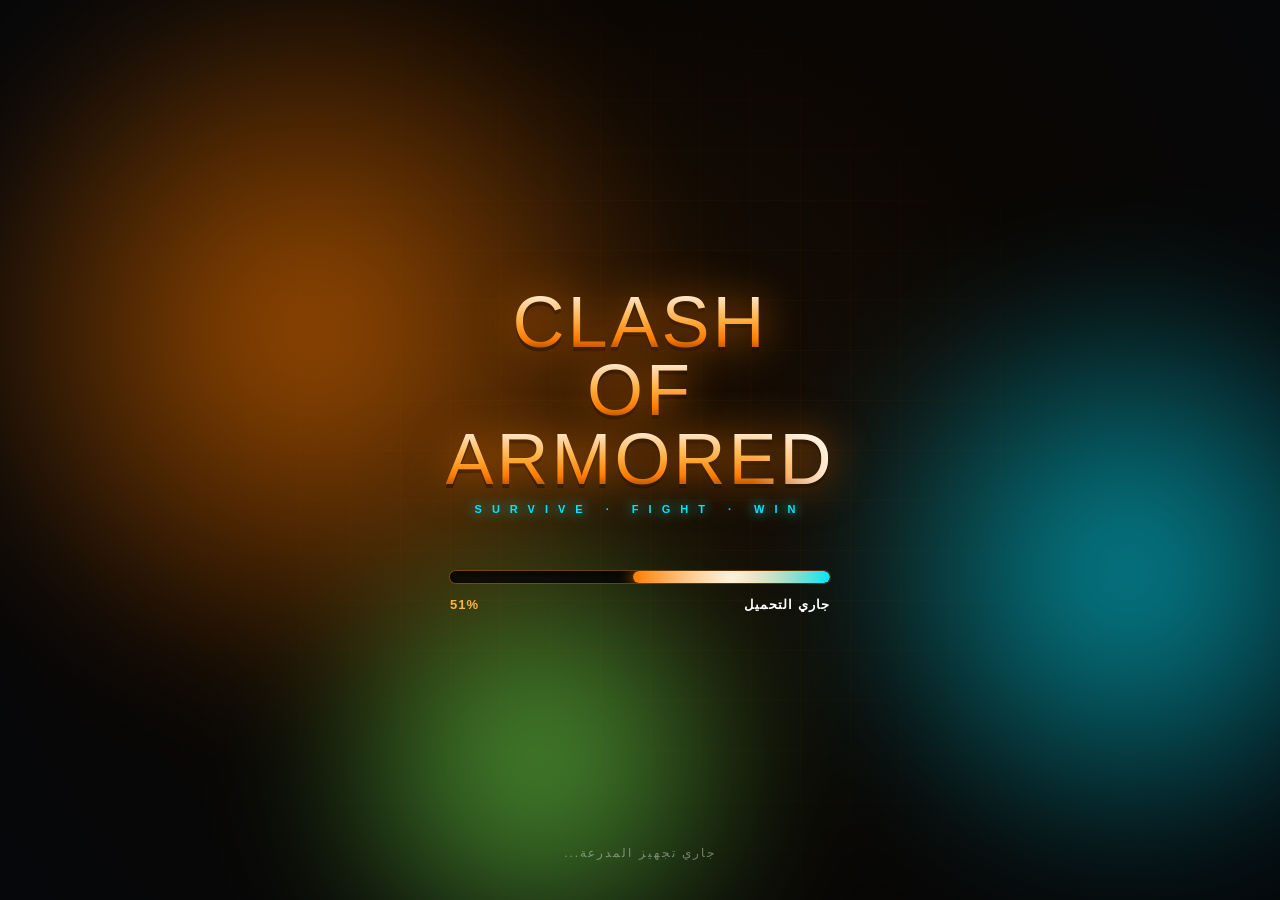
==== commit d61274c6: "Add 10 characters with SVG" ====
--- a/index.html
+++ b/index.html
@@ -11,120 +11,95 @@
   font-family:-apple-system,'SF Pro Display','Segoe UI',Roboto,sans-serif;
   user-select:none;-webkit-user-select:none;-webkit-tap-highlight-color:transparent}
 
-/* ================= SPLASH ================= */
+/* ============ SPLASH ============ */
 #splash{position:fixed;inset:0;z-index:9999;display:flex;flex-direction:column;
   align-items:center;justify-content:center;overflow:hidden;
   background:radial-gradient(circle at 50% 45%,#1a0f05 0%,#0a0603 50%,#05070a 100%);
-  transition:opacity .7s cubic-bezier(.4,0,.2,1)}
+  transition:opacity .7s}
 #splash.hide{opacity:0;pointer-events:none}
-
-/* Mesh gradient background */
 .mesh{position:absolute;inset:-20%;z-index:0;filter:blur(60px);opacity:.6}
 .mesh span{position:absolute;border-radius:50%}
 .mesh span:nth-child(1){width:60vw;height:60vw;left:10%;top:10%;
-  background:radial-gradient(circle,#ff7b00 0%,transparent 70%);
-  animation:orbit1 18s ease-in-out infinite}
+  background:radial-gradient(circle,#ff7b00,transparent 70%);animation:o1 18s ease-in-out infinite}
 .mesh span:nth-child(2){width:50vw;height:50vw;right:5%;bottom:15%;
-  background:radial-gradient(circle,#00e5ff 0%,transparent 70%);
-  animation:orbit2 22s ease-in-out infinite}
+  background:radial-gradient(circle,#00e5ff,transparent 70%);animation:o2 22s ease-in-out infinite}
 .mesh span:nth-child(3){width:40vw;height:40vw;left:30%;bottom:5%;
-  background:radial-gradient(circle,#7dff56 0%,transparent 70%);
-  animation:orbit3 20s ease-in-out infinite}
-@keyframes orbit1{0%,100%{transform:translate(0,0) scale(1)}
-  50%{transform:translate(15%,20%) scale(1.2)}}
-@keyframes orbit2{0%,100%{transform:translate(0,0) scale(1)}
-  50%{transform:translate(-15%,-20%) scale(1.15)}}
-@keyframes orbit3{0%,100%{transform:translate(0,0) scale(1)}
-  50%{transform:translate(-20%,15%) scale(1.1)}}
-
-/* خطوط شبكة */
+  background:radial-gradient(circle,#7dff56,transparent 70%);animation:o3 20s ease-in-out infinite}
+@keyframes o1{0%,100%{transform:translate(0,0) scale(1)}50%{transform:translate(15%,20%) scale(1.2)}}
+@keyframes o2{0%,100%{transform:translate(0,0) scale(1)}50%{transform:translate(-15%,-20%) scale(1.15)}}
+@keyframes o3{0%,100%{transform:translate(0,0) scale(1)}50%{transform:translate(-20%,15%) scale(1.1)}}
 .grid{position:absolute;inset:0;z-index:1;
   background-image:linear-gradient(rgba(255,123,0,.06) 1px,transparent 1px),
     linear-gradient(90deg,rgba(255,123,0,.06) 1px,transparent 1px);
   background-size:50px 50px;opacity:.5;
   mask:radial-gradient(circle at 50% 50%,#000 30%,transparent 75%);
   -webkit-mask:radial-gradient(circle at 50% 50%,#000 30%,transparent 75%);
-  animation:gridMove 15s linear infinite}
-@keyframes gridMove{to{background-position:50px 50px}}
-
-/* الشعار */
+  animation:gM 15s linear infinite}
+@keyframes gM{to{background-position:50px 50px}}
 .logo{position:relative;z-index:3;font-family:Impact,'Arial Black',sans-serif;
   font-size:clamp(38px,11vw,72px);line-height:.95;text-align:center;
   letter-spacing:3px;opacity:0;transform:translateY(40px) scale(.85);
-  animation:logoEntry 1.4s cubic-bezier(.34,1.56,.64,1) .3s forwards}
+  animation:lE 1.4s cubic-bezier(.34,1.56,.64,1) .3s forwards}
 .logo span{display:block;
   background:linear-gradient(180deg,#fff 0%,#ffd8a8 20%,#ffb347 45%,#ff7b00 75%,#7a3a00 100%);
-  -webkit-background-clip:text;background-clip:text;
-  -webkit-text-fill-color:transparent;
-  filter:drop-shadow(0 0 20px rgba(255,123,0,.9))
-         drop-shadow(0 4px 0 rgba(0,0,0,.5));
+  -webkit-background-clip:text;background-clip:text;-webkit-text-fill-color:transparent;
+  filter:drop-shadow(0 0 20px rgba(255,123,0,.9)) drop-shadow(0 4px 0 rgba(0,0,0,.5));
   position:relative}
 .logo span::after{content:attr(data-t);position:absolute;inset:0;
   background:linear-gradient(100deg,transparent 40%,rgba(255,255,255,.9) 50%,transparent 60%);
   -webkit-background-clip:text;background-clip:text;-webkit-text-fill-color:transparent;
-  animation:shine 3s ease-in-out infinite}
-@keyframes logoEntry{to{opacity:1;transform:translateY(0) scale(1)}}
-@keyframes shine{0%,60%{background-position:-200% 0}
-  100%{background-position:200% 0}}
-
+  background-size:200% 100%;animation:shine 3s ease-in-out infinite}
+@keyframes lE{to{opacity:1;transform:translateY(0) scale(1)}}
+@keyframes shine{0%,60%{background-position:-200% 0}100%{background-position:200% 0}}
 .tag{position:relative;z-index:3;margin-top:10px;font-size:11px;font-weight:600;
-  letter-spacing:10px;color:#00e5ff;text-shadow:0 0 12px #00e5ff,0 0 25px rgba(0,229,255,.5);
-  opacity:0;animation:fadeIn .9s ease 1.5s forwards}
-@keyframes fadeIn{to{opacity:1}}
-
-/* شريط التحميل */
+  letter-spacing:10px;color:#00e5ff;text-shadow:0 0 12px #00e5ff;
+  opacity:0;animation:fi .9s ease 1.5s forwards}
+@keyframes fi{to{opacity:1}}
 .loader{position:relative;z-index:3;width:min(82%,380px);margin-top:56px;
-  opacity:0;animation:fadeIn .7s ease 1.7s forwards}
+  opacity:0;animation:fi .7s ease 1.7s forwards}
 .bar{width:100%;height:12px;background:rgba(0,0,0,.7);border-radius:12px;
   overflow:hidden;position:relative;
-  box-shadow:inset 0 2px 8px rgba(0,0,0,.9),
-             0 0 0 1px rgba(255,123,0,.3),
-             0 0 20px rgba(255,123,0,.25)}
+  box-shadow:inset 0 2px 8px rgba(0,0,0,.9),0 0 0 1px rgba(255,123,0,.3)}
 .fill{height:100%;width:0%;border-radius:10px;position:relative;
   background:linear-gradient(90deg,#ff7b00 0%,#ffb347 50%,#00e5ff 100%);
-  box-shadow:0 0 15px #ff7b00,0 0 30px #ffb347;
-  transition:width .12s linear;overflow:hidden}
+  box-shadow:0 0 15px #ff7b00;transition:width .12s linear;overflow:hidden}
 .fill::after{content:'';position:absolute;inset:0;
   background:linear-gradient(90deg,transparent,rgba(255,255,255,.8),transparent);
-  animation:shineBar 1.3s linear infinite}
-@keyframes shineBar{from{transform:translateX(-100%)}to{transform:translateX(100%)}}
-.bar-info{display:flex;justify-content:space-between;margin-top:14px;
-  font-size:13px;font-weight:600;letter-spacing:1px;
-  color:#fff;text-shadow:0 0 8px rgba(255,123,0,.6)}
+  animation:sB 1.3s linear infinite}
+@keyframes sB{from{transform:translateX(-100%)}to{transform:translateX(100%)}}
+.binfo{display:flex;justify-content:space-between;margin-top:14px;
+  font-size:13px;font-weight:600;letter-spacing:1px}
 .pct{color:#ffb347;font-weight:900}
-
 .tip{position:absolute;bottom:40px;left:50%;transform:translateX(-50%);
   z-index:3;font-size:12px;color:rgba(255,255,255,.4);letter-spacing:2px;
-  opacity:0;animation:fadeIn 1s ease 2.2s forwards}
-
-/* ================= AUTH ================= */
+  opacity:0;animation:fi 1s ease 2.2s forwards}
+
+/* ============ AUTH ============ */
 #auth{position:fixed;inset:0;z-index:8000;display:none;flex-direction:column;
   align-items:center;justify-content:center;padding:20px;overflow-y:auto;
   background:radial-gradient(circle at 50% 25%,rgba(255,123,0,.18),transparent 55%),
     radial-gradient(circle at 50% 80%,rgba(0,229,255,.1),transparent 60%),
     linear-gradient(180deg,#0a0d12,#05070a)}
 #auth.show{display:flex}
-.auth-wrap{width:100%;max-width:390px;animation:cardIn .6s cubic-bezier(.34,1.56,.64,1)}
-@keyframes cardIn{from{opacity:0;transform:translateY(30px)}to{opacity:1;transform:translateY(0)}}
-.auth-logo{font-family:Impact,'Arial Black',sans-serif;text-align:center;
+.aw{width:100%;max-width:390px;animation:cI .6s cubic-bezier(.34,1.56,.64,1)}
+@keyframes cI{from{opacity:0;transform:translateY(30px)}to{opacity:1;transform:translateY(0)}}
+.aLogo{font-family:Impact,'Arial Black',sans-serif;text-align:center;
   font-size:clamp(28px,9vw,46px);line-height:.95;letter-spacing:3px;margin-bottom:6px;
   background:linear-gradient(180deg,#fff,#ffb347 50%,#ff7b00);
   -webkit-background-clip:text;background-clip:text;-webkit-text-fill-color:transparent;
   filter:drop-shadow(0 0 15px rgba(255,123,0,.8))}
-.auth-tag{text-align:center;font-size:10px;letter-spacing:8px;color:#00e5ff;
+.aTag{text-align:center;font-size:10px;letter-spacing:8px;color:#00e5ff;
   text-shadow:0 0 10px #00e5ff;margin-bottom:30px}
 .card{background:linear-gradient(180deg,rgba(22,28,36,.92),rgba(13,18,24,.96));
   backdrop-filter:blur(20px);-webkit-backdrop-filter:blur(20px);
   border:1px solid rgba(255,179,71,.4);border-radius:24px;
   padding:28px 22px;position:relative;
-  box-shadow:0 30px 70px rgba(0,0,0,.85),
-             0 0 0 1px rgba(255,255,255,.06) inset,
-             0 1px 0 rgba(255,255,255,.15) inset}
+  box-shadow:0 30px 70px rgba(0,0,0,.85),0 1px 0 rgba(255,255,255,.15) inset}
 .card::before{content:'';position:absolute;inset:-1px;border-radius:24px;
   padding:1px;background:linear-gradient(135deg,rgba(255,123,0,.7),transparent 40%,rgba(0,229,255,.5));
   -webkit-mask:linear-gradient(#fff 0 0) content-box,linear-gradient(#fff 0 0);
   -webkit-mask-composite:xor;mask-composite:exclude;pointer-events:none;opacity:.7}
-.card-title{font-size:18px;font-weight:800;text-align:center;margin-bottom:22px;
+.cT{font-size:18px;font-weight:800;text-align:center;margin-bottom:22px;
   letter-spacing:2px;text-shadow:0 0 12px rgba(255,179,71,.6)}
 .fg{margin-bottom:14px}
 .fg label{display:block;font-size:11px;font-weight:700;color:#ffb347;
@@ -135,21 +110,18 @@
   transition:all .25s}
 .inp::placeholder{color:rgba(255,255,255,.2)}
 .inp:focus{border-color:#ff7b00;background:rgba(0,0,0,.7);
-  box-shadow:0 0 20px rgba(255,123,0,.35),inset 0 0 8px rgba(255,123,0,.1)}
+  box-shadow:0 0 20px rgba(255,123,0,.35)}
 .btn{width:100%;padding:16px;font-size:14px;font-weight:800;letter-spacing:2px;
   border-radius:14px;cursor:pointer;border:none;font-family:inherit;
   display:flex;align-items:center;justify-content:center;gap:10px;
-  transition:transform .08s,box-shadow .08s,filter .2s}
+  transition:transform .08s,box-shadow .08s}
 .btn:active{filter:brightness(1.1)}
-.bp{background:linear-gradient(180deg,#ffb347 0%,#ff7b00 55%,#cc5f00 100%);
-  color:#fff;text-shadow:0 1px 4px rgba(0,0,0,.7);
+.bp{background:linear-gradient(180deg,#ffb347,#ff7b00 55%,#cc5f00);color:#fff;
+  text-shadow:0 1px 4px rgba(0,0,0,.7);
   box-shadow:0 5px 0 #7a3a00,0 10px 24px rgba(255,123,0,.55),
-    inset 0 1px 0 rgba(255,255,255,.5),
-    inset 0 -3px 8px rgba(0,0,0,.35)}
-.bp:active{transform:translateY(4px);box-shadow:0 1px 0 #7a3a00,0 3px 12px rgba(255,123,0,.5),
-  inset 0 1px 0 rgba(255,255,255,.5)}
-.bg1{background:#fff;color:#1a1a1a;margin-top:10px;
-  box-shadow:0 5px 0 #999,0 8px 20px rgba(0,0,0,.3)}
+    inset 0 1px 0 rgba(255,255,255,.5),inset 0 -3px 8px rgba(0,0,0,.35)}
+.bp:active{transform:translateY(4px);box-shadow:0 1px 0 #7a3a00}
+.bg1{background:#fff;color:#1a1a1a;margin-top:10px;box-shadow:0 5px 0 #999}
 .bg1:active{transform:translateY(4px);box-shadow:0 1px 0 #999}
 .bg2{background:rgba(0,229,255,.12);color:#00e5ff;
   border:2px solid rgba(0,229,255,.5);margin-top:10px}
@@ -163,38 +135,26 @@
   margin-bottom:14px;display:none;text-align:center;font-weight:600}
 .err.show{display:block}
 .sw{text-align:center;margin-top:18px;font-size:12px;color:rgba(255,255,255,.5)}
-.sw a{color:#ffb347;cursor:pointer;font-weight:800;text-decoration:none;
-  text-shadow:0 0 8px rgba(255,179,71,.5)}
-.avs{display:grid;grid-template-columns:repeat(6,1fr);gap:8px;margin:12px 0 20px}
-.av{aspect-ratio:1;border-radius:50%;background:rgba(255,179,71,.1);
-  border:2px solid rgba(255,179,71,.3);color:#ffb347;
-  font-size:17px;font-weight:900;cursor:pointer;
-  display:flex;align-items:center;justify-content:center;
-  transition:all .2s cubic-bezier(.34,1.56,.64,1)}
-.av.sel{background:linear-gradient(135deg,#ff7b00,#ffb347);color:#fff;
-  border-color:#fff;transform:scale(1.15);
-  box-shadow:0 0 20px #ff7b00,0 0 40px rgba(255,123,0,.5)}
-
-/* ================= LOBBY ================= */
+.sw a{color:#ffb347;cursor:pointer;font-weight:800;text-decoration:none}
+
+/* ============ LOBBY ============ */
 #lobby{position:fixed;inset:0;display:none;flex-direction:column;overflow:hidden;
   background:linear-gradient(180deg,#0a0d12 0%,#0d1218 55%,#05070a 100%)}
 #lobby.show{display:flex}
-
-.bgwrap{position:absolute;inset:0;z-index:0;overflow:hidden}
-.bgwrap::before{content:'';position:absolute;inset:-25%;
+.bw{position:absolute;inset:0;z-index:0;overflow:hidden}
+.bw::before{content:'';position:absolute;inset:-25%;
   background:radial-gradient(circle at 15% 25%,rgba(255,123,0,.22),transparent 42%),
     radial-gradient(circle at 85% 65%,rgba(0,229,255,.14),transparent 48%),
     radial-gradient(circle at 50% 95%,rgba(255,123,0,.28),transparent 55%);
-  animation:bgMove 14s ease-in-out infinite alternate;filter:blur(30px)}
-@keyframes bgMove{to{transform:translate(-4%,3%) scale(1.1)}}
-.bgwrap::after{content:'';position:absolute;inset:0;
-  background-image:radial-gradient(circle at 50% 50%,transparent 30%,rgba(0,0,0,.6) 90%);
+  animation:bM 14s ease-in-out infinite alternate;filter:blur(30px)}
+@keyframes bM{to{transform:translate(-4%,3%) scale(1.1)}}
+.bw::after{content:'';position:absolute;inset:0;
+  background:radial-gradient(circle at 50% 50%,transparent 30%,rgba(0,0,0,.6) 90%);
   pointer-events:none}
 .parts{position:absolute;inset:0;z-index:1;pointer-events:none;overflow:hidden}
-.p{position:absolute;bottom:-30px;border-radius:50%;opacity:0;animation:rise linear infinite;
-  will-change:transform,opacity}
+.p{position:absolute;bottom:-30px;border-radius:50%;opacity:0;animation:rise linear infinite}
 .p.fire{background:radial-gradient(circle,#ffd54f 0%,#ff7b00 35%,transparent 70%);
-  box-shadow:0 0 15px #ff7b00,0 0 30px rgba(255,123,0,.5)}
+  box-shadow:0 0 15px #ff7b00}
 .p.smoke{background:radial-gradient(circle,rgba(90,90,90,.5) 0%,transparent 70%)}
 @keyframes rise{0%{transform:translateY(0) translateX(0) scale(.5);opacity:0}
   10%{opacity:.9}90%{opacity:.6}
@@ -207,91 +167,107 @@
   background:linear-gradient(135deg,rgba(30,35,42,.75),rgba(15,18,24,.85));
   backdrop-filter:blur(18px);-webkit-backdrop-filter:blur(18px);
   border:1px solid rgba(255,179,71,.35);border-radius:44px;
-  box-shadow:0 6px 24px rgba(0,0,0,.6),inset 0 1px 0 rgba(255,255,255,.12),
-    0 0 20px rgba(255,123,0,.1);cursor:pointer;
-  transition:transform .15s}
+  box-shadow:0 6px 24px rgba(0,0,0,.6),inset 0 1px 0 rgba(255,255,255,.12);
+  cursor:pointer;transition:transform .15s}
 .pcard:active{transform:scale(.96)}
 .pav{width:44px;height:44px;border-radius:50%;display:flex;align-items:center;
-  justify-content:center;font-size:20px;font-weight:900;color:#fff;
+  justify-content:center;font-size:20px;font-weight:900;color:#fff;overflow:hidden;
   background:linear-gradient(135deg,#ffb347,#ff7b00);
   border:2px solid rgba(255,255,255,.4);
-  box-shadow:0 0 18px rgba(255,123,0,.8),inset 0 2px 4px rgba(255,255,255,.3);
-  text-shadow:0 1px 3px rgba(0,0,0,.6);position:relative}
-.pav::after{content:'';position:absolute;inset:-3px;border-radius:50%;
-  border:2px solid rgba(255,179,71,.6);animation:pulse 2s ease-in-out infinite}
-@keyframes pulse{0%,100%{transform:scale(1);opacity:.8}
-  50%{transform:scale(1.1);opacity:.3}}
+  box-shadow:0 0 18px rgba(255,123,0,.8)}
+.pav svg{width:100%;height:100%}
 .pinfo{display:flex;flex-direction:column;min-width:0}
 .pname{font-size:13px;font-weight:800;white-space:nowrap;overflow:hidden;
-  text-overflow:ellipsis;max-width:110px;
-  text-shadow:0 0 8px rgba(255,179,71,.6)}
+  text-overflow:ellipsis;max-width:110px}
 .pline{display:flex;align-items:center;gap:6px;margin-top:3px}
 .lvlb{font-size:9px;font-weight:900;padding:2px 8px;border-radius:8px;
-  background:linear-gradient(135deg,#ff7b00,#ffb347);color:#000;
-  letter-spacing:1px;box-shadow:0 0 8px rgba(255,123,0,.6)}
+  background:linear-gradient(135deg,#ff7b00,#ffb347);color:#000;letter-spacing:1px}
 .xp{width:58px;height:5px;background:rgba(0,0,0,.7);border-radius:4px;
-  overflow:hidden;border:1px solid rgba(255,179,71,.3);position:relative}
-.xpf{height:100%;width:0%;border-radius:4px;transition:width .4s ease;
-  background:linear-gradient(90deg,#00e5ff,#7dff56);
-  box-shadow:0 0 10px #00e5ff,0 0 20px rgba(0,229,255,.5)}
+  overflow:hidden;border:1px solid rgba(255,179,71,.3)}
+.xpf{height:100%;width:0%;border-radius:4px;transition:width .4s;
+  background:linear-gradient(90deg,#00e5ff,#7dff56);box-shadow:0 0 10px #00e5ff}
 .curs{display:flex;gap:6px}
 .cur{display:flex;align-items:center;gap:5px;padding:7px 12px;
   background:linear-gradient(135deg,rgba(30,35,42,.75),rgba(15,18,24,.85));
   backdrop-filter:blur(18px);-webkit-backdrop-filter:blur(18px);
   border:1px solid rgba(255,179,71,.35);border-radius:30px;
-  font-size:12px;font-weight:800;
-  box-shadow:0 4px 16px rgba(0,0,0,.5),inset 0 1px 0 rgba(255,255,255,.1)}
+  font-size:12px;font-weight:800}
 .cur.g{color:#ffd54f;text-shadow:0 0 8px rgba(255,213,79,.5)}
 .cur.d{color:#00e5ff;text-shadow:0 0 8px rgba(0,229,255,.5)}
 .itop{width:44px;height:44px;border-radius:50%;display:flex;align-items:center;
   justify-content:center;font-size:20px;cursor:pointer;color:#fff;
   background:linear-gradient(135deg,rgba(30,35,42,.75),rgba(15,18,24,.85));
   backdrop-filter:blur(18px);-webkit-backdrop-filter:blur(18px);
-  border:1px solid rgba(255,179,71,.35);
-  box-shadow:0 6px 20px rgba(0,0,0,.6),inset 0 1px 0 rgba(255,255,255,.12)}
+  border:1px solid rgba(255,179,71,.35)}
 .itop:active{transform:scale(.88)}
 
+/* ============ STAGE (CHARACTER) ============ */
 .stage{position:relative;z-index:5;flex:1;display:flex;align-items:center;
-  justify-content:center;padding:10px;min-height:0}
-.tankWrap{position:relative;width:min(220px,55vw);aspect-ratio:.85;
-  animation:tankFloat 4s ease-in-out infinite;
-  filter:drop-shadow(0 30px 40px rgba(0,0,0,.8))
-    drop-shadow(0 0 40px rgba(255,123,0,.6))}
-@keyframes tankFloat{0%,100%{transform:translateY(0) rotate(-1deg)}
-  50%{transform:translateY(-16px) rotate(1deg)}}
-.tankWrap svg{width:100%;height:100%;display:block;overflow:visible}
-
-.ring,.ring2{position:absolute;bottom:6%;left:50%;transform:translateX(-50%);
-  border-radius:50%;pointer-events:none}
-.ring{width:60%;aspect-ratio:1;border:2px dashed rgba(255,123,0,.5);
-  box-shadow:0 0 40px rgba(255,123,0,.4),inset 0 0 40px rgba(255,123,0,.2);
-  animation:rotate 15s linear infinite}
-.ring2{width:75%;aspect-ratio:1;border:1px solid rgba(0,229,255,.3);
-  animation:rotate 25s linear infinite reverse;
-  box-shadow:0 0 40px rgba(0,229,255,.3)}
-@keyframes rotate{to{transform:translateX(-50%) rotate(360deg)}}
-
+  justify-content:center;padding:10px;min-height:0;flex-direction:column}
+.charWrap{position:relative;width:min(280px,70vw);height:min(340px,55vh);
+  display:flex;align-items:center;justify-content:center;
+  animation:cFloat 4s ease-in-out infinite}
+@keyframes cFloat{0%,100%{transform:translateY(0)}50%{transform:translateY(-14px)}}
+.charWrap svg{width:100%;height:100%;overflow:visible;
+  filter:drop-shadow(0 25px 40px rgba(0,0,0,.85)) drop-shadow(0 0 40px rgba(255,123,0,.4))}
+.charInfo{position:relative;z-index:6;text-align:center;margin-top:6px;
+  padding:10px 20px;border-radius:14px;
+  background:linear-gradient(135deg,rgba(30,35,42,.85),rgba(15,18,24,.9));
+  backdrop-filter:blur(18px);border:1px solid rgba(255,179,71,.4);
+  box-shadow:0 8px 24px rgba(0,0,0,.6),inset 0 1px 0 rgba(255,255,255,.15)}
+.charName{font-size:16px;font-weight:900;letter-spacing:1px;
+  text-shadow:0 0 12px rgba(255,179,71,.7)}
+.charSub{font-size:10px;color:#9a9a9a;margin-top:2px;letter-spacing:2px}
+.rarity{display:inline-block;padding:2px 10px;border-radius:8px;
+  font-size:9px;font-weight:900;letter-spacing:1px;margin-top:6px}
+.rarity.common{background:linear-gradient(135deg,#6b7280,#4b5563);color:#fff}
+.rarity.rare{background:linear-gradient(135deg,#3b82f6,#1e40af);color:#fff}
+.rarity.epic{background:linear-gradient(135deg,#a855f7,#7c3aed);color:#fff;
+  box-shadow:0 0 15px rgba(168,85,247,.7)}
+.rarity.legendary{background:linear-gradient(135deg,#fbbf24,#f59e0b);color:#000;
+  box-shadow:0 0 20px rgba(251,191,36,.9);animation:legP 1.6s ease-in-out infinite}
+@keyframes legP{0%,100%{box-shadow:0 0 20px rgba(251,191,36,.9)}
+  50%{box-shadow:0 0 35px rgba(251,191,36,1)}}
+
+/* Character picker */
+.picker{position:relative;z-index:6;display:flex;gap:8px;overflow-x:auto;
+  padding:10px 14px;width:100%;scrollbar-width:none;
+  -ms-overflow-style:none}
+.picker::-webkit-scrollbar{display:none}
+.pick{flex:0 0 auto;width:56px;height:56px;border-radius:14px;cursor:pointer;
+  background:linear-gradient(135deg,rgba(30,35,42,.85),rgba(15,18,24,.95));
+  border:2px solid rgba(255,179,71,.3);display:flex;align-items:center;
+  justify-content:center;overflow:hidden;transition:transform .15s,border-color .15s;
+  position:relative}
+.pick:active{transform:scale(.9)}
+.pick svg{width:80%;height:80%}
+.pick.sel{border-color:#ffb347;box-shadow:0 0 20px rgba(255,179,71,.8);
+  transform:translateY(-4px)}
+.pick.sel::after{content:'';position:absolute;inset:-4px;border-radius:16px;
+  border:2px solid rgba(255,179,71,.6);animation:pulse2 1.8s ease-in-out infinite}
+@keyframes pulse2{0%,100%{transform:scale(1);opacity:.7}50%{transform:scale(1.08);opacity:.3}}
+
+/* ============ SIDES ============ */
 .sides{position:absolute;right:12px;top:50%;transform:translateY(-50%);z-index:10;
   display:flex;flex-direction:column;gap:10px}
-.sic{width:54px;height:54px;border-radius:16px;display:flex;align-items:center;
-  justify-content:center;font-size:22px;cursor:pointer;color:#fff;position:relative;
+.sic{width:52px;height:52px;border-radius:16px;display:flex;align-items:center;
+  justify-content:center;font-size:21px;cursor:pointer;color:#fff;position:relative;
   background:linear-gradient(135deg,rgba(30,35,42,.8),rgba(15,18,24,.9));
-  backdrop-filter:blur(18px);-webkit-backdrop-filter:blur(18px);
-  border:1px solid rgba(255,179,71,.4);
-  box-shadow:0 8px 24px rgba(0,0,0,.7),inset 0 1px 0 rgba(255,255,255,.15),
-    0 0 15px rgba(255,123,0,.15);
+  backdrop-filter:blur(18px);border:1px solid rgba(255,179,71,.4);
+  box-shadow:0 8px 24px rgba(0,0,0,.7),inset 0 1px 0 rgba(255,255,255,.15);
   transition:transform .15s}
 .sic:active{transform:scale(.85)}
 .sic .b{position:absolute;top:-5px;right:-5px;min-width:22px;height:22px;
   border-radius:11px;background:linear-gradient(135deg,#ff3b30,#ff7b00);
   color:#fff;font-size:11px;font-weight:900;display:flex;align-items:center;
   justify-content:center;padding:0 6px;border:2px solid #fff;
-  box-shadow:0 0 15px #ff3b30;animation:bounce 1.5s ease-in-out infinite}
-@keyframes bounce{0%,100%{transform:scale(1)}50%{transform:scale(1.15)}}
-
+  box-shadow:0 0 15px #ff3b30;animation:bounce2 1.5s ease-in-out infinite}
+@keyframes bounce2{0%,100%{transform:scale(1)}50%{transform:scale(1.15)}}
+
+/* ============ BOTTOM ============ */
 .bottom{position:relative;z-index:10;padding:14px;
   padding-bottom:calc(22px + env(safe-area-inset-bottom,0px));
-  display:flex;flex-direction:column;gap:12px}
+  display:flex;flex-direction:column;gap:10px}
 .bPlay{position:relative;width:100%;max-width:430px;margin:0 auto;
   padding:20px 24px;font-family:Impact,'Arial Black',sans-serif;
   font-size:23px;letter-spacing:5px;color:#fff;
@@ -299,50 +275,38 @@
   background:linear-gradient(180deg,#ffc670 0%,#ffb347 20%,#ff7b00 65%,#b34e00 100%);
   border:2px solid #ffd8a8;border-radius:20px;cursor:pointer;overflow:hidden;
   box-shadow:0 8px 0 #5a2800,0 14px 30px rgba(255,123,0,.6),
-    inset 0 2px 0 rgba(255,255,255,.6),
-    inset 0 -6px 14px rgba(0,0,0,.4),
-    0 0 40px rgba(255,123,0,.35);
+    inset 0 2px 0 rgba(255,255,255,.6),inset 0 -6px 14px rgba(0,0,0,.4);
   transition:transform .1s,box-shadow .1s}
 .bPlay::before{content:'';position:absolute;inset:0;
   background:linear-gradient(100deg,transparent 30%,rgba(255,255,255,.7) 50%,transparent 70%);
   transform:translateX(-150%);animation:bShine 3.5s ease-in-out infinite}
 @keyframes bShine{0%,65%{transform:translateX(-150%)}100%{transform:translateX(150%)}}
 .bPlay:active{transform:translateY(6px);
-  box-shadow:0 2px 0 #5a2800,0 6px 16px rgba(255,123,0,.5),
-    inset 0 2px 0 rgba(255,255,255,.6),
-    inset 0 -3px 10px rgba(0,0,0,.4)}
-
+  box-shadow:0 2px 0 #5a2800,0 6px 16px rgba(255,123,0,.5)}
 .row{display:flex;gap:8px;justify-content:center;max-width:430px;
   margin:0 auto;width:100%}
 .bsec{flex:1;padding:13px 6px;font-size:11px;font-weight:800;
   letter-spacing:1px;color:#fff;cursor:pointer;
   background:linear-gradient(135deg,rgba(30,35,42,.8),rgba(15,18,24,.9));
-  backdrop-filter:blur(18px);-webkit-backdrop-filter:blur(18px);
-  border:1px solid rgba(255,179,71,.4);border-radius:16px;
-  display:flex;flex-direction:column;align-items:center;gap:5px;
+  backdrop-filter:blur(18px);border:1px solid rgba(255,179,71,.4);
+  border-radius:16px;display:flex;flex-direction:column;align-items:center;gap:5px;
   box-shadow:0 5px 0 rgba(0,0,0,.7),0 10px 24px rgba(0,0,0,.5),
     inset 0 1px 0 rgba(255,255,255,.12);
   transition:transform .1s,box-shadow .1s}
-.bsec:active{transform:translateY(4px);
-  box-shadow:0 1px 0 rgba(0,0,0,.7),0 3px 10px rgba(0,0,0,.5)}
+.bsec:active{transform:translateY(4px);box-shadow:0 1px 0 rgba(0,0,0,.7)}
 .bsec .ic{font-size:22px;filter:drop-shadow(0 0 6px currentColor)}
-.bsec.or{color:#ffb347;border-color:rgba(255,179,71,.6)}
-.bsec.cy{color:#00e5ff;border-color:rgba(0,229,255,.6)}
-.bsec.gr{color:#7dff56;border-color:rgba(125,255,86,.6)}
-.bsec.rd{color:#ff6b6b;border-color:rgba(255,107,107,.6)}
-
-/* MODAL */
+.bsec.or{color:#ffb347}.bsec.cy{color:#00e5ff}
+.bsec.gr{color:#7dff56}.bsec.rd{color:#ff6b6b}
+
+/* ============ MODAL ============ */
 .ov{position:fixed;inset:0;z-index:200;display:none;align-items:center;
   justify-content:center;padding:20px;background:rgba(0,0,0,.8);
-  backdrop-filter:blur(10px);-webkit-backdrop-filter:blur(10px);
-  animation:fadeIn .25s ease}
+  backdrop-filter:blur(10px);-webkit-backdrop-filter:blur(10px)}
 .ov.show{display:flex}
 .box{width:100%;max-width:430px;max-height:85vh;overflow-y:auto;
   background:linear-gradient(180deg,rgba(24,30,38,.98),rgba(13,18,24,.98));
   border:1px solid rgba(255,179,71,.45);border-radius:22px;padding:24px 20px;
-  box-shadow:0 30px 70px rgba(0,0,0,.9),
-    inset 0 1px 0 rgba(255,255,255,.1),
-    0 0 30px rgba(255,123,0,.2);
+  box-shadow:0 30px 70px rgba(0,0,0,.9),inset 0 1px 0 rgba(255,255,255,.1);
   animation:boxIn .35s cubic-bezier(.34,1.56,.64,1)}
 @keyframes boxIn{from{opacity:0;transform:translateY(30px) scale(.94)}
   to{opacity:1;transform:translateY(0) scale(1)}}
@@ -357,55 +321,47 @@
   font-weight:800;letter-spacing:2px;color:#fff;cursor:pointer;
   background:linear-gradient(180deg,#ff7b00,#cc5f00);
   border:1px solid #ffb347;border-radius:14px;
-  box-shadow:0 5px 0 #7a3a00,inset 0 1px 0 rgba(255,255,255,.3);
-  font-family:inherit}
+  box-shadow:0 5px 0 #7a3a00;font-family:inherit}
 .bclose:active{transform:translateY(4px);box-shadow:0 1px 0 #7a3a00}
 
+/* ============ TOAST ============ */
 .toast{position:fixed;bottom:110px;left:50%;
   transform:translateX(-50%) translateY(80px);z-index:500;
   max-width:90%;padding:14px 24px;font-size:13px;font-weight:600;
   text-align:center;color:#fff;border-radius:14px;
   background:linear-gradient(180deg,rgba(24,30,38,.98),rgba(13,18,24,.98));
   border:1px solid rgba(255,179,71,.5);
-  box-shadow:0 15px 40px rgba(0,0,0,.8),0 0 25px rgba(255,123,0,.3);
+  box-shadow:0 15px 40px rgba(0,0,0,.8);
   opacity:0;transition:all .35s cubic-bezier(.34,1.56,.64,1)}
 .toast.show{opacity:1;transform:translateX(-50%) translateY(0)}
 </style>
 </head>
 <body>
 
-<!-- SPLASH -->
 <div id="splash">
   <div class="mesh"><span></span><span></span><span></span></div>
   <div class="grid"></div>
-
   <div class="logo">
     <span data-t="CLASH">CLASH</span>
     <span data-t="OF">OF</span>
     <span data-t="ARMORED">ARMORED</span>
   </div>
   <div class="tag">SURVIVE · FIGHT · WIN</div>
-
   <div class="loader">
     <div class="bar"><div class="fill" id="fill"></div></div>
-    <div class="bar-info">
-      <span>جاري التحميل</span>
-      <span class="pct" id="pct">0%</span>
-    </div>
+    <div class="binfo"><span>جاري التحميل</span><span class="pct" id="pct">0%</span></div>
   </div>
   <div class="tip" id="tip">جاري تجهيز المدرعة...</div>
 </div>
 
-<!-- AUTH -->
-<div id="auth"><div class="auth-wrap" id="authWrap"></div></div>
-
-<!-- LOBBY -->
+<div id="auth"><div class="aw" id="aw"></div></div>
+
 <div id="lobby">
-  <div class="bgwrap"><div class="parts" id="parts"></div></div>
+  <div class="bw"><div class="parts" id="parts"></div></div>
 
   <div class="hud">
     <div class="pcard" data-act="profile">
-      <div class="pav" id="pav">C</div>
+      <div class="pav" id="pav"></div>
       <div class="pinfo">
         <div class="pname" id="pname">Commander</div>
         <div class="pline">
@@ -422,101 +378,15 @@
   </div>
 
   <div class="stage">
-    <div class="ring"></div>
-    <div class="ring2"></div>
-    <div class="tankWrap">
-      <svg viewBox="0 0 200 240" xmlns="http://www.w3.org/2000/svg">
-        <defs>
-          <linearGradient id="track" x1="0" y1="0" x2="0" y2="1">
-            <stop offset="0%" stop-color="#3a3a3a"/>
-            <stop offset="50%" stop-color="#1a1a1a"/>
-            <stop offset="100%" stop-color="#0a0a0a"/>
-          </linearGradient>
-          <linearGradient id="bodyG" x1="0" y1="0" x2="0" y2="1">
-            <stop offset="0%" stop-color="#8fa869"/>
-            <stop offset="35%" stop-color="#6f8551"/>
-            <stop offset="70%" stop-color="#4a5a35"/>
-            <stop offset="100%" stop-color="#2a3418"/>
-          </linearGradient>
-          <radialGradient id="turretG" cx=".3" cy=".3" r=".75">
-            <stop offset="0%" stop-color="#a0b878"/>
-            <stop offset="40%" stop-color="#6f8551"/>
-            <stop offset="80%" stop-color="#3d4a2b"/>
-            <stop offset="100%" stop-color="#1a2010"/>
-          </radialGradient>
-          <linearGradient id="barrel" x1="0" y1="0" x2="1" y2="0">
-            <stop offset="0%" stop-color="#0a0a0a"/>
-            <stop offset="50%" stop-color="#3a3a3a"/>
-            <stop offset="100%" stop-color="#0a0a0a"/>
-          </linearGradient>
-          <filter id="glow"><feGaussianBlur stdDeviation="3" result="b"/>
-            <feMerge><feMergeNode in="b"/><feMergeNode in="SourceGraphic"/></feMerge></filter>
-        </defs>
-
-        <!-- الجنازير -->
-        <rect x="8" y="40" width="34" height="180" rx="8" fill="url(#track)"/>
-        <rect x="158" y="40" width="34" height="180" rx="8" fill="url(#track)"/>
-        <g fill="#252525">
-          <rect x="8" y="55" width="34" height="5"/>
-          <rect x="8" y="75" width="34" height="5"/>
-          <rect x="8" y="95" width="34" height="5"/>
-          <rect x="8" y="115" width="34" height="5"/>
-          <rect x="8" y="135" width="34" height="5"/>
-          <rect x="8" y="155" width="34" height="5"/>
-          <rect x="8" y="175" width="34" height="5"/>
-          <rect x="8" y="195" width="34" height="5"/>
-          <rect x="158" y="55" width="34" height="5"/>
-          <rect x="158" y="75" width="34" height="5"/>
-          <rect x="158" y="95" width="34" height="5"/>
-          <rect x="158" y="115" width="34" height="5"/>
-          <rect x="158" y="135" width="34" height="5"/>
-          <rect x="158" y="155" width="34" height="5"/>
-          <rect x="158" y="175" width="34" height="5"/>
-          <rect x="158" y="195" width="34" height="5"/>
-        </g>
-
-        <!-- الجسم -->
-        <rect x="42" y="60" width="116" height="160" rx="14"
-              fill="url(#bodyG)" stroke="#0d0d0d" stroke-width="3"/>
-        <rect x="42" y="60" width="116" height="160" rx="14"
-              fill="none" stroke="rgba(255,255,255,.15)" stroke-width="1.5"/>
-        <rect x="52" y="75" width="96" height="8" fill="#3d4a2b" opacity=".8" rx="3"/>
-        <rect x="52" y="200" width="96" height="8" fill="#3d4a2b" opacity=".8" rx="3"/>
-
-        <!-- تفاصيل جانبية -->
-        <rect x="48" y="100" width="8" height="80" fill="#2a3418" rx="2"/>
-        <rect x="144" y="100" width="8" height="80" fill="#2a3418" rx="2"/>
-
-        <!-- البرج -->
-        <circle cx="100" cy="135" r="38" fill="url(#turretG)"
-                stroke="#0d0d0d" stroke-width="3"/>
-        <circle cx="100" cy="135" r="38" fill="none"
-                stroke="rgba(255,255,255,.2)" stroke-width="1.5"/>
-        <circle cx="100" cy="135" r="22" fill="#0a0a0a"/>
-        <circle cx="100" cy="135" r="22" fill="none"
-                stroke="rgba(255,123,0,.4)" stroke-width="1"/>
-        <circle cx="100" cy="135" r="10" fill="#000"/>
-
-        <!-- المدفع -->
-        <rect x="92" y="20" width="16" height="100" rx="5"
-              fill="url(#barrel)" stroke="#000" stroke-width="1.5"/>
-        <rect x="88" y="16" width="24" height="16" rx="4"
-              fill="#3d4a2b" stroke="#000" stroke-width="1.5"/>
-        <ellipse cx="100" cy="16" rx="12" ry="5" fill="#0a0a0a" filter="url(#glow)"/>
-        <ellipse cx="100" cy="16" rx="6" ry="2.5" fill="#ff7b00" opacity=".7"/>
-
-        <!-- شعار النجم -->
-        <g transform="translate(100,175)">
-          <polygon points="0,-14 4,-5 14,-5 6,1 9,11 0,5 -9,11 -6,1 -14,-5 -4,-5"
-                   fill="#ff7b00" opacity=".95" filter="url(#glow)"/>
-        </g>
-
-        <!-- لمعة -->
-        <ellipse cx="75" cy="90" rx="30" ry="60"
-                 fill="rgba(255,255,255,.08)" pointer-events="none"/>
-      </svg>
+    <div class="charWrap" id="charWrap"></div>
+    <div class="charInfo">
+      <div class="charName" id="charName">PHANTOM</div>
+      <div class="charSub" id="charSub">COMMANDO · SPECIAL FORCES</div>
+      <span class="rarity legendary" id="charRarity">LEGENDARY</span>
     </div>
   </div>
+
+  <div class="picker" id="picker"></div>
 
   <div class="sides">
     <button class="sic" data-act="shop">🛒</button>
@@ -550,16 +420,16 @@
 <script>
 (function(){
 'use strict';
-var $ = function(id){return document.getElementById(id)};
-
-/* CACHE */
-var C = {
+var $=function(id){return document.getElementById(id)};
+
+/* ============ CACHE ============ */
+var C={
   set:function(k,v){try{localStorage.setItem('coa_'+k,JSON.stringify(v))}catch(e){}},
   get:function(k,d){try{var r=localStorage.getItem('coa_'+k);return r?JSON.parse(r):d}catch(e){return d}},
   del:function(k){localStorage.removeItem('coa_'+k)}
 };
 
-/* AUDIO */
+/* ============ AUDIO ============ */
 var AC=null;
 function tone(f,d,t,v){try{
   if(!AC){var A=window.AudioContext||window.webkitAudioContext;if(!A)return;AC=new A()}
@@ -574,20 +444,556 @@
   click:function(){tone(800,.05,'square',.12)},
   success:function(){tone(600,.08,'triangle',.15);setTimeout(function(){tone(900,.12,'triangle',.15)},80)},
   error:function(){tone(220,.15,'sawtooth',.12)},
-  coin:function(){tone(1200,.06,'square',.12);setTimeout(function(){tone(1600,.08,'square',.12)},60)}
+  coin:function(){tone(1200,.06,'square',.12);setTimeout(function(){tone(1600,.08,'square',.12)},60)},
+  select:function(){tone(1000,.06,'triangle',.15);setTimeout(function(){tone(1400,.1,'triangle',.15)},50)}
 };
 
-/* PROFILE */
+/* ============================================================
+   CHARACTERS - 10 different characters with unique SVG
+   ============================================================ */
+function svgHeader(){
+  return '<svg viewBox="0 0 200 280" xmlns="http://www.w3.org/2000/svg">';
+}
+
+/* Character 1: PHANTOM - Legendary - Black ninja with orange visor */
+function charPhantom(){
+  return svgHeader()
+  +'<defs>'
+  +'<linearGradient id="ph_b" x1="0" y1="0" x2="0" y2="1">'
+  +'<stop offset="0%" stop-color="#2a2a2a"/><stop offset="100%" stop-color="#0a0a0a"/></linearGradient>'
+  +'<linearGradient id="ph_s" x1="0" y1="0" x2="0" y2="1">'
+  +'<stop offset="0%" stop-color="#3a3a3a"/><stop offset="100%" stop-color="#1a1a1a"/></linearGradient>'
+  +'<filter id="phGl"><feGaussianBlur stdDeviation="3" result="b"/>'
+  +'<feMerge><feMergeNode in="b"/><feMergeNode in="SourceGraphic"/></feMerge></filter>'
+  +'</defs>'
+  /* legs */
+  +'<rect x="72" y="190" width="22" height="70" rx="6" fill="url(#ph_s)"/>'
+  +'<rect x="106" y="190" width="22" height="70" rx="6" fill="url(#ph_s)"/>'
+  +'<rect x="68" y="250" width="30" height="14" rx="4" fill="#0a0a0a"/>'
+  +'<rect x="102" y="250" width="30" height="14" rx="4" fill="#0a0a0a"/>'
+  /* torso */
+  +'<rect x="60" y="95" width="80" height="105" rx="14" fill="url(#ph_b)"/>'
+  +'<rect x="60" y="95" width="80" height="105" rx="14" fill="none" stroke="#000" stroke-width="2"/>'
+  /* chest armor plate */
+  +'<rect x="70" y="110" width="60" height="30" rx="6" fill="#1a1a1a" stroke="#ff7b00" stroke-width="1.5"/>'
+  +'<rect x="78" y="118" width="44" height="4" fill="#ff7b00" opacity=".9"/>'
+  +'<rect x="78" y="126" width="30" height="4" fill="#ff7b00" opacity=".7"/>'
+  /* belt */
+  +'<rect x="60" y="185" width="80" height="8" fill="#0a0a0a"/>'
+  +'<rect x="92" y="183" width="16" height="12" fill="#ff7b00" filter="url(#phGl)"/>'
+  /* arms */
+  +'<rect x="40" y="100" width="22" height="80" rx="8" fill="url(#ph_s)"/>'
+  +'<rect x="138" y="100" width="22" height="80" rx="8" fill="url(#ph_s)"/>'
+  +'<circle cx="51" cy="185" r="12" fill="#0a0a0a"/>'
+  +'<circle cx="149" cy="185" r="12" fill="#0a0a0a"/>'
+  /* shoulders */
+  +'<ellipse cx="55" cy="100" rx="18" ry="12" fill="#1a1a1a" stroke="#000" stroke-width="1.5"/>'
+  +'<ellipse cx="145" cy="100" rx="18" ry="12" fill="#1a1a1a" stroke="#000" stroke-width="1.5"/>'
+  /* neck */
+  +'<rect x="90" y="82" width="20" height="18" fill="#2a2a2a"/>'
+  /* head/hood */
+  +'<ellipse cx="100" cy="60" rx="38" ry="42" fill="url(#ph_b)"/>'
+  +'<ellipse cx="100" cy="60" rx="38" ry="42" fill="none" stroke="#000" stroke-width="2"/>'
+  /* mask face area */
+  +'<ellipse cx="100" cy="65" rx="30" ry="32" fill="#0a0a0a"/>'
+  /* visor */
+  +'<path d="M 68 55 Q 100 45 132 55 L 132 70 Q 100 76 68 70 Z" fill="#ff7b00" filter="url(#phGl)" opacity=".95"/>'
+  +'<path d="M 72 58 Q 100 50 128 58" stroke="#fff" stroke-width="2" fill="none" opacity=".8"/>'
+  /* hood folds */
+  +'<path d="M 62 45 Q 100 20 138 45" stroke="#3a3a3a" stroke-width="3" fill="none"/>'
+  +'<path d="M 62 45 L 65 75" stroke="#2a2a2a" stroke-width="2"/>'
+  +'<path d="M 138 45 L 135 75" stroke="#2a2a2a" stroke-width="2"/>'
+  /* cape */
+  +'<path d="M 60 95 Q 40 180 50 240 L 150 240 Q 160 180 140 95 Z" fill="#0a0a0a" opacity=".5"/>'
+  +'</svg>';
+}
+
+/* Character 2: VALKYRIE - Epic - Female warrior with braid */
+function charValkyrie(){
+  return svgHeader()
+  +'<defs>'
+  +'<linearGradient id="vk_a" x1="0" y1="0" x2="0" y2="1">'
+  +'<stop offset="0%" stop-color="#5a3010"/><stop offset="100%" stop-color="#2a1808"/></linearGradient>'
+  +'<linearGradient id="vk_h" x1="0" y1="0" x2="0" y2="1">'
+  +'<stop offset="0%" stop-color="#ffcc44"/><stop offset="100%" stop-color="#aa7700"/></linearGradient>'
+  +'<filter id="vkGl"><feGaussianBlur stdDeviation="2" result="b"/>'
+  +'<feMerge><feMergeNode in="b"/><feMergeNode in="SourceGraphic"/></feMerge></filter>'
+  +'</defs>'
+  /* legs */
+  +'<path d="M 72 190 L 68 265 L 92 265 L 92 190 Z" fill="#3a2010"/>'
+  +'<path d="M 108 190 L 108 265 L 132 265 L 128 190 Z" fill="#3a2010"/>'
+  +'<rect x="62" y="255" width="34" height="14" rx="4" fill="#1a0a00"/>'
+  +'<rect x="104" y="255" width="34" height="14" rx="4" fill="#1a0a00"/>'
+  /* torso armor */
+  +'<path d="M 62 95 Q 100 85 138 95 L 130 190 L 70 190 Z" fill="url(#vk_a)"/>'
+  +'<path d="M 62 95 Q 100 85 138 95 L 130 190 L 70 190 Z" fill="none" stroke="#000" stroke-width="2"/>'
+  /* chest plate detail */
+  +'<path d="M 75 105 L 125 105 L 120 140 L 80 140 Z" fill="#7a4a20" stroke="#ffcc44" stroke-width="1.5"/>'
+  +'<circle cx="100" cy="122" r="8" fill="#ffcc44" filter="url(#vkGl)"/>'
+  +'<path d="M 82 150 L 118 150" stroke="#ffcc44" stroke-width="2"/>'
+  /* shoulders */
+  +'<ellipse cx="55" cy="100" rx="20" ry="14" fill="#5a3010" stroke="#000" stroke-width="2"/>'
+  +'<ellipse cx="145" cy="100" rx="20" ry="14" fill="#5a3010" stroke="#000" stroke-width="2"/>'
+  +'<ellipse cx="55" cy="100" rx="12" ry="8" fill="#ffcc44" opacity=".4"/>'
+  +'<ellipse cx="145" cy="100" rx="12" ry="8" fill="#ffcc44" opacity=".4"/>'
+  /* arms */
+  +'<rect x="40" y="105" width="20" height="75" rx="8" fill="#3a2010"/>'
+  +'<rect x="140" y="105" width="20" height="75" rx="8" fill="#3a2010"/>'
+  /* neck */
+  +'<rect x="92" y="80" width="16" height="18" fill="#c89868"/>'
+  /* head */
+  +'<ellipse cx="100" cy="55" rx="32" ry="38" fill="#d8a878"/>'
+  +'<ellipse cx="100" cy="55" rx="32" ry="38" fill="none" stroke="#000" stroke-width="1.5"/>'
+  /* hair */
+  +'<path d="M 68 45 Q 100 15 132 45 Q 135 65 130 90 L 125 55 Q 100 40 75 55 L 70 90 Q 65 65 68 45 Z" fill="url(#vk_h)"/>'
+  +'<path d="M 130 90 Q 145 130 140 180" stroke="#aa7700" stroke-width="10" fill="none" stroke-linecap="round"/>'
+  +'<path d="M 130 90 Q 145 130 140 180" stroke="#ffcc44" stroke-width="4" fill="none" stroke-linecap="round"/>'
+  /* eyes */
+  +'<ellipse cx="88" cy="58" rx="4" ry="5" fill="#000"/>'
+  +'<ellipse cx="112" cy="58" rx="4" ry="5" fill="#000"/>'
+  +'<circle cx="88" cy="57" r="1.5" fill="#00e5ff" filter="url(#vkGl)"/>'
+  +'<circle cx="112" cy="57" r="1.5" fill="#00e5ff" filter="url(#vkGl)"/>'
+  /* lips */
+  +'<path d="M 94 72 Q 100 76 106 72" stroke="#8a1010" stroke-width="2" fill="none"/>'
+  +'</svg>';
+}
+
+/* Character 3: RANGER - Rare - Military green with cap */
+function charRanger(){
+  return svgHeader()
+  +'<defs>'
+  +'<linearGradient id="rg_u" x1="0" y1="0" x2="0" y2="1">'
+  +'<stop offset="0%" stop-color="#7d9556"/><stop offset="100%" stop-color="#3d4a2b"/></linearGradient>'
+  +'<linearGradient id="rg_v" x1="0" y1="0" x2="0" y2="1">'
+  +'<stop offset="0%" stop-color="#5a6e3d"/><stop offset="100%" stop-color="#2a3418"/></linearGradient>'
+  +'</defs>'
+  /* legs */
+  +'<rect x="74" y="195" width="20" height="65" rx="5" fill="#3d4a2b"/>'
+  +'<rect x="106" y="195" width="20" height="65" rx="5" fill="#3d4a2b"/>'
+  +'<rect x="70" y="252" width="28" height="14" rx="3" fill="#1a1a1a"/>'
+  +'<rect x="102" y="252" width="28" height="14" rx="3" fill="#1a1a1a"/>'
+  /* torso */
+  +'<rect x="62" y="100" width="76" height="100" rx="10" fill="url(#rg_u)"/>'
+  +'<rect x="62" y="100" width="76" height="100" rx="10" fill="none" stroke="#1a1a1a" stroke-width="2"/>'
+  /* tactical vest */
+  +'<rect x="70" y="110" width="60" height="70" rx="6" fill="url(#rg_v)" stroke="#1a1a1a" stroke-width="1.5"/>'
+  +'<rect x="76" y="120" width="20" height="16" fill="#2a3418" stroke="#7d9556" stroke-width="1"/>'
+  +'<rect x="104" y="120" width="20" height="16" fill="#2a3418" stroke="#7d9556" stroke-width="1"/>'
+  +'<rect x="76" y="142" width="48" height="10" fill="#2a3418" stroke="#7d9556" stroke-width="1"/>'
+  +'<rect x="76" y="158" width="48" height="14" fill="#2a3418" stroke="#7d9556" stroke-width="1"/>'
+  /* arms */
+  +'<rect x="42" y="105" width="20" height="80" rx="7" fill="url(#rg_v)"/>'
+  +'<rect x="138" y="105" width="20" height="80" rx="7" fill="url(#rg_v)"/>'
+  +'<circle cx="52" cy="190" r="11" fill="#1a1a1a"/>'
+  +'<circle cx="148" cy="190" r="11" fill="#1a1a1a"/>'
+  /* shoulders */
+  +'<ellipse cx="55" cy="105" rx="16" ry="11" fill="#3d4a2b" stroke="#1a1a1a" stroke-width="1.5"/>'
+  +'<ellipse cx="145" cy="105" rx="16" ry="11" fill="#3d4a2b" stroke="#1a1a1a" stroke-width="1.5"/>'
+  /* neck */
+  +'<rect x="92" y="82" width="16" height="20" fill="#c89868"/>'
+  /* head */
+  +'<ellipse cx="100" cy="58" rx="30" ry="36" fill="#d8a878"/>'
+  +'<ellipse cx="100" cy="58" rx="30" ry="36" fill="none" stroke="#000" stroke-width="1.5"/>'
+  /* cap */
+  +'<path d="M 68 40 Q 100 8 132 40 L 132 50 L 68 50 Z" fill="#3d4a2b" stroke="#1a1a1a" stroke-width="1.5"/>'
+  +'<path d="M 130 42 L 155 46 L 155 52 L 130 50 Z" fill="#2a3418"/>'
+  +'<rect x="68" y="46" width="64" height="6" fill="#1a1a1a"/>'
+  +'<circle cx="100" cy="26" r="5" fill="#ff7b00"/>'
+  /* eyes */
+  +'<ellipse cx="88" cy="60" rx="3.5" ry="4.5" fill="#000"/>'
+  +'<ellipse cx="112" cy="60" rx="3.5" ry="4.5" fill="#000"/>'
+  /* mouth */
+  +'<path d="M 94 75 L 106 75" stroke="#5a3010" stroke-width="2" stroke-linecap="round"/>'
+  /* camo dots */
+  +'<circle cx="80" cy="180" r="4" fill="#2a3418"/>'
+  +'<circle cx="120" cy="175" r="5" fill="#2a3418"/>'
+  +'<circle cx="100" cy="188" r="3" fill="#2a3418"/>'
+  +'</svg>';
+}
+
+/* Character 4: VIPER - Legendary - Red/black assassin with snake motif */
+function charViper(){
+  return svgHeader()
+  +'<defs>'
+  +'<linearGradient id="vp_b" x1="0" y1="0" x2="0" y2="1">'
+  +'<stop offset="0%" stop-color="#3a0a0a"/><stop offset="100%" stop-color="#0a0a0a"/></linearGradient>'
+  +'<filter id="vpGl"><feGaussianBlur stdDeviation="2.5" result="b"/>'
+  +'<feMerge><feMergeNode in="b"/><feMergeNode in="SourceGraphic"/></feMerge></filter>'
+  +'</defs>'
+  /* legs */
+  +'<rect x="72" y="190" width="22" height="70" rx="6" fill="#1a0a0a"/>'
+  +'<rect x="106" y="190" width="22" height="70" rx="6" fill="#1a0a0a"/>'
+  +'<rect x="68" y="250" width="30" height="14" rx="4" fill="#000"/>'
+  +'<rect x="102" y="250" width="30" height="14" rx="4" fill="#000"/>'
+  /* torso */
+  +'<path d="M 60 95 L 140 95 L 132 190 L 68 190 Z" fill="url(#vp_b)" stroke="#000" stroke-width="2"/>'
+  /* snake emblem */
+  +'<path d="M 75 115 Q 85 108 95 115 Q 105 122 100 135 Q 95 148 105 155 Q 115 162 125 155" '
+  +'stroke="#ff2020" stroke-width="3" fill="none" filter="url(#vpGl)"/>'
+  +'<circle cx="73" cy="115" r="3" fill="#ff2020" filter="url(#vpGl)"/>'
+  /* belt */
+  +'<rect x="60" y="180" width="80" height="8" fill="#000"/>'
+  /* shoulders - pointed */
+  +'<path d="M 40 100 L 60 88 L 62 105 L 45 115 Z" fill="#2a0a0a" stroke="#000" stroke-width="1.5"/>'
+  +'<path d="M 160 100 L 140 88 L 138 105 L 155 115 Z" fill="#2a0a0a" stroke="#000" stroke-width="1.5"/>'
+  /* arms */
+  +'<rect x="42" y="105" width="20" height="78" rx="7" fill="#1a0a0a"/>'
+  +'<rect x="138" y="105" width="20" height="78" rx="7" fill="#1a0a0a"/>'
+  +'<circle cx="52" cy="188" r="11" fill="#000"/>'
+  +'<circle cx="148" cy="188" r="11" fill="#000"/>'
+  /* neck */
+  +'<rect x="92" y="80" width="16" height="18" fill="#2a2a2a"/>'
+  /* head with hood */
+  +'<path d="M 62 55 Q 60 20 100 15 Q 140 20 138 55 L 138 80 Q 100 90 62 80 Z" fill="url(#vp_b)"/>'
+  +'<path d="M 62 55 Q 60 20 100 15 Q 140 20 138 55 L 138 80 Q 100 90 62 80 Z" fill="none" stroke="#000" stroke-width="2"/>'
+  /* face slit */
+  +'<path d="M 70 60 Q 100 55 130 60 L 130 72 Q 100 78 70 72 Z" fill="#0a0a0a"/>'
+  /* glowing red eyes */
+  +'<ellipse cx="85" cy="66" rx="4" ry="3" fill="#ff2020" filter="url(#vpGl)"/>'
+  +'<ellipse cx="115" cy="66" rx="4" ry="3" fill="#ff2020" filter="url(#vpGl)"/>'
+  +'<ellipse cx="85" cy="66" rx="1.5" ry="1" fill="#fff"/>'
+  +'<ellipse cx="115" cy="66" rx="1.5" ry="1" fill="#fff"/>'
+  /* hood folds */
+  +'<path d="M 70 35 Q 100 25 130 35" stroke="#4a1010" stroke-width="2" fill="none"/>'
+  +'</svg>';
+}
+
+/* Character 5: TITAN - Rare - Heavy armored soldier */
+function charTitan(){
+  return svgHeader()
+  +'<defs>'
+  +'<linearGradient id="tt_b" x1="0" y1="0" x2="0" y2="1">'
+  +'<stop offset="0%" stop-color="#4a4a4a"/><stop offset="100%" stop-color="#1a1a1a"/></linearGradient>'
+  +'<linearGradient id="tt_m" x1="0" y1="0" x2="0" y2="1">'
+  +'<stop offset="0%" stop-color="#6a6a6a"/><stop offset="100%" stop-color="#2a2a2a"/></linearGradient>'
+  +'</defs>'
+  /* big legs */
+  +'<rect x="66" y="185" width="28" height="80" rx="6" fill="#2a2a2a"/>'
+  +'<rect x="106" y="185" width="28" height="80" rx="6" fill="#2a2a2a"/>'
+  +'<rect x="60" y="255" width="40" height="16" rx="4" fill="#0a0a0a"/>'
+  +'<rect x="100" y="255" width="40" height="16" rx="4" fill="#0a0a0a"/>'
+  /* big torso */
+  +'<rect x="52" y="90" width="96" height="110" rx="14" fill="url(#tt_b)" stroke="#000" stroke-width="2"/>'
+  /* armor plates */
+  +'<rect x="62" y="100" width="76" height="35" rx="6" fill="url(#tt_m)" stroke="#000" stroke-width="1.5"/>'
+  +'<rect x="62" y="140" width="76" height="25" rx="6" fill="url(#tt_m)" stroke="#000" stroke-width="1.5"/>'
+  +'<rect x="62" y="170" width="76" height="20" rx="6" fill="url(#tt_m)" stroke="#000" stroke-width="1.5"/>'
+  +'<line x1="100" y1="100" x2="100" y2="185" stroke="#0a0a0a" stroke-width="2"/>'
+  /* shoulder armor - big */
+  +'<path d="M 35 95 Q 30 75 55 75 L 70 85 L 70 115 L 40 115 Z" fill="#3a3a3a" stroke="#000" stroke-width="2"/>'
+  +'<path d="M 165 95 Q 170 75 145 75 L 130 85 L 130 115 L 160 115 Z" fill="#3a3a3a" stroke="#000" stroke-width="2"/>'
+  +'<circle cx="52" cy="95" r="4" fill="#ff7b00"/>'
+  +'<circle cx="148" cy="95" r="4" fill="#ff7b00"/>'
+  /* big arms */
+  +'<rect x="30" y="105" width="24" height="80" rx="8" fill="#2a2a2a"/>'
+  +'<rect x="146" y="105" width="24" height="80" rx="8" fill="#2a2a2a"/>'
+  +'<rect x="26" y="180" width="32" height="24" rx="6" fill="#0a0a0a"/>'
+  +'<rect x="142" y="180" width="32" height="24" rx="6" fill="#0a0a0a"/>'
+  /* neck */
+  +'<rect x="88" y="75" width="24" height="20" fill="#2a2a2a"/>'
+  /* helmet */
+  +'<path d="M 68 35 Q 100 8 132 35 L 132 75 Q 100 85 68 75 Z" fill="#3a3a3a" stroke="#000" stroke-width="2"/>'
+  +'<rect x="72" y="55" width="56" height="16" rx="4" fill="#0a0a0a"/>'
+  +'<rect x="72" y="55" width="56" height="16" rx="4" fill="none" stroke="#ff7b00" stroke-width="1"/>'
+  /* visor glow */
+  +'<rect x="76" y="58" width="48" height="10" rx="3" fill="#00e5ff" opacity=".7"/>'
+  +'<rect x="76" y="58" width="48" height="3" rx="2" fill="#aaffff"/>'
+  /* helmet vents */
+  +'<line x1="100" y1="20" x2="100" y2="35" stroke="#1a1a1a" stroke-width="2"/>'
+  +'<line x1="85" y1="22" x2="85" y2="35" stroke="#1a1a1a" stroke-width="1.5"/>'
+  +'<line x1="115" y1="22" x2="115" y2="35" stroke="#1a1a1a" stroke-width="1.5"/>'
+  +'</svg>';
+}
+
+/* Character 6: BLAZE - Epic - Orange/black fire soldier */
+function charBlaze(){
+  return svgHeader()
+  +'<defs>'
+  +'<linearGradient id="bz_b" x1="0" y1="0" x2="0" y2="1">'
+  +'<stop offset="0%" stop-color="#3a1a00"/><stop offset="100%" stop-color="#0a0500"/></linearGradient>'
+  +'<filter id="bzGl"><feGaussianBlur stdDeviation="3" result="b"/>'
+  +'<feMerge><feMergeNode in="b"/><feMergeNode in="SourceGraphic"/></feMerge></filter>'
+  +'</defs>'
+  /* legs */
+  +'<rect x="72" y="195" width="22" height="65" rx="5" fill="#1a0a00"/>'
+  +'<rect x="106" y="195" width="22" height="65" rx="5" fill="#1a0a00"/>'
+  +'<rect x="68" y="252" width="30" height="14" rx="4" fill="#0a0500"/>'
+  +'<rect x="102" y="252" width="30" height="14" rx="4" fill="#0a0500"/>'
+  /* torso */
+  +'<rect x="60" y="95" width="80" height="105" rx="12" fill="url(#bz_b)" stroke="#000" stroke-width="2"/>'
+  /* flame emblem */
+  +'<path d="M 100 110 Q 92 125 95 135 Q 88 128 85 140 Q 92 155 100 155 Q 108 155 115 140 Q 112 128 105 135 Q 108 125 100 110 Z" '
+  +'fill="#ff7b00" filter="url(#bzGl)"/>'
+  +'<path d="M 100 118 Q 96 128 98 135 Q 100 130 102 135 Q 104 128 100 118 Z" fill="#ffd54f"/>'
+  /* belt */
+  +'<rect x="60" y="185" width="80" height="8" fill="#0a0500"/>'
+  +'<rect x="92" y="183" width="16" height="12" fill="#ff7b00" filter="url(#bzGl)"/>'
+  /* shoulders */
+  +'<ellipse cx="55" cy="100" rx="18" ry="12" fill="#2a1000" stroke="#000" stroke-width="1.5"/>'
+  +'<ellipse cx="145" cy="100" rx="18" ry="12" fill="#2a1000" stroke="#000" stroke-width="1.5"/>'
+  +'<ellipse cx="55" cy="100" rx="10" ry="6" fill="#ff7b00" opacity=".5"/>'
+  +'<ellipse cx="145" cy="100" rx="10" ry="6" fill="#ff7b00" opacity=".5"/>'
+  /* arms */
+  +'<rect x="42" y="105" width="20" height="80" rx="7" fill="#1a0a00"/>'
+  +'<rect x="138" y="105" width="20" height="80" rx="7" fill="#1a0a00"/>'
+  /* gloves glow */
+  +'<circle cx="52" cy="188" r="11" fill="#0a0500" stroke="#ff7b00" stroke-width="1.5"/>'
+  +'<circle cx="148" cy="188" r="11" fill="#0a0500" stroke="#ff7b00" stroke-width="1.5"/>'
+  /* neck */
+  +'<rect x="92" y="80" width="16" height="18" fill="#c89868"/>'
+  /* head with helmet */
+  +'<ellipse cx="100" cy="58" rx="30" ry="36" fill="#d8a878"/>'
+  /* helmet top */
+  +'<path d="M 68 42 Q 100 15 132 42 L 132 55 Q 100 48 68 55 Z" fill="#2a1000" stroke="#000" stroke-width="1.5"/>'
+  /* goggles */
+  +'<path d="M 68 52 Q 100 45 132 52 L 132 68 Q 100 74 68 68 Z" fill="#0a0500" stroke="#ff7b00" stroke-width="1.5"/>'
+  +'<circle cx="85" cy="60" r="7" fill="#1a1a1a" stroke="#ffb347" stroke-width="1"/>'
+  +'<circle cx="115" cy="60" r="7" fill="#1a1a1a" stroke="#ffb347" stroke-width="1"/>'
+  +'<circle cx="85" cy="60" r="3" fill="#ff7b00" filter="url(#bzGl)"/>'
+  +'<circle cx="115" cy="60" r="3" fill="#ff7b00" filter="url(#bzGl)"/>'
+  /* mouth mask */
+  +'<rect x="78" y="72" width="44" height="14" rx="4" fill="#0a0500" stroke="#000" stroke-width="1"/>'
+  /* straps */
+  +'<line x1="72" y1="60" x2="128" y2="60" stroke="#1a0a00" stroke-width="1"/>'
+  +'</svg>';
+}
+
+/* Character 7: GHOST - Epic - White/grey sniper */
+function charGhost(){
+  return svgHeader()
+  +'<defs>'
+  +'<linearGradient id="gh_b" x1="0" y1="0" x2="0" y2="1">'
+  +'<stop offset="0%" stop-color="#e0e0e0"/><stop offset="100%" stop-color="#808080"/></linearGradient>'
+  +'<linearGradient id="gh_d" x1="0" y1="0" x2="0" y2="1">'
+  +'<stop offset="0%" stop-color="#c0c0c0"/><stop offset="100%" stop-color="#5a5a5a"/></linearGradient>'
+  +'</defs>'
+  /* legs */
+  +'<rect x="74" y="195" width="20" height="65" rx="5" fill="#808080"/>'
+  +'<rect x="106" y="195" width="20" height="65" rx="5" fill="#808080"/>'
+  +'<rect x="70" y="252" width="28" height="14" rx="4" fill="#3a3a3a"/>'
+  +'<rect x="102" y="252" width="28" height="14" rx="4" fill="#3a3a3a"/>'
+  /* torso */
+  +'<rect x="62" y="95" width="76" height="105" rx="12" fill="url(#gh_b)" stroke="#2a2a2a" stroke-width="2"/>'
+  /* sniper vest */
+  +'<rect x="72" y="110" width="56" height="70" rx="6" fill="url(#gh_d)" stroke="#2a2a2a" stroke-width="1.5"/>'
+  +'<rect x="78" y="118" width="20" height="18" fill="#4a4a4a" stroke="#2a2a2a" stroke-width="1"/>'
+  +'<rect x="102" y="118" width="20" height="18" fill="#4a4a4a" stroke="#2a2a2a" stroke-width="1"/>'
+  +'<rect x="78" y="142" width="44" height="20" fill="#4a4a4a" stroke="#2a2a2a" stroke-width="1"/>'
+  /* crosshair emblem */
+  +'<circle cx="100" cy="152" r="7" fill="none" stroke="#ff2020" stroke-width="1.5"/>'
+  +'<line x1="100" y1="145" x2="100" y2="159" stroke="#ff2020" stroke-width="1"/>'
+  +'<line x1="93" y1="152" x2="107" y2="152" stroke="#ff2020" stroke-width="1"/>'
+  /* arms */
+  +'<rect x="42" y="105" width="20" height="80" rx="7" fill="url(#gh_d)"/>'
+  +'<rect x="138" y="105" width="20" height="80" rx="7" fill="url(#gh_d)"/>'
+  +'<circle cx="52" cy="190" r="11" fill="#3a3a3a"/>'
+  +'<circle cx="148" cy="190" r="11" fill="#3a3a3a"/>'
+  /* shoulders */
+  +'<ellipse cx="55" cy="105" rx="16" ry="11" fill="#a0a0a0" stroke="#2a2a2a" stroke-width="1.5"/>'
+  +'<ellipse cx="145" cy="105" rx="16" ry="11" fill="#a0a0a0" stroke="#2a2a2a" stroke-width="1.5"/>'
+  /* neck */
+  +'<rect x="92" y="80" width="16" height="20" fill="#c89868"/>'
+  /* head + balaclava */
+  +'<ellipse cx="100" cy="55" rx="30" ry="36" fill="#e0e0e0"/>'
+  +'<ellipse cx="100" cy="55" rx="30" ry="36" fill="none" stroke="#2a2a2a" stroke-width="1.5"/>'
+  /* eye area cutout */
+  +'<path d="M 72 50 Q 100 42 128 50 L 128 65 Q 100 70 72 65 Z" fill="#3a3a3a"/>'
+  /* eyes */
+  +'<ellipse cx="86" cy="58" rx="4" ry="5" fill="#fff"/>'
+  +'<ellipse cx="114" cy="58" rx="4" ry="5" fill="#fff"/>'
+  +'<circle cx="86" cy="58" r="2.5" fill="#00e5ff"/>'
+  +'<circle cx="114" cy="58" r="2.5" fill="#00e5ff"/>'
+  +'<circle cx="86" cy="58" r="1" fill="#000"/>'
+  +'<circle cx="114" cy="58" r="1" fill="#000"/>'
+  /* headset */
+  +'<path d="M 68 40 Q 100 15 132 40" stroke="#2a2a2a" stroke-width="4" fill="none"/>'
+  +'<ellipse cx="68" cy="55" rx="6" ry="10" fill="#1a1a1a"/>'
+  +'<ellipse cx="132" cy="55" rx="6" ry="10" fill="#1a1a1a"/>'
+  +'</svg>';
+}
+
+/* Character 8: INFERNO - Legendary - Fire demon with horns */
+function charInferno(){
+  return svgHeader()
+  +'<defs>'
+  +'<linearGradient id="if_b" x1="0" y1="0" x2="0" y2="1">'
+  +'<stop offset="0%" stop-color="#8a1010"/><stop offset="100%" stop-color="#1a0000"/></linearGradient>'
+  +'<filter id="ifGl"><feGaussianBlur stdDeviation="4" result="b"/>'
+  +'<feMerge><feMergeNode in="b"/><feMergeNode in="SourceGraphic"/></feMerge></filter>'
+  +'</defs>'
+  /* legs */
+  +'<rect x="72" y="195" width="22" height="65" rx="6" fill="#1a0000"/>'
+  +'<rect x="106" y="195" width="22" height="65" rx="6" fill="#1a0000"/>'
+  +'<rect x="68" y="252" width="30" height="14" rx="4" fill="#000"/>'
+  +'<rect x="102" y="252" width="30" height="14" rx="4" fill="#000"/>'
+  /* torso */
+  +'<rect x="60" y="95" width="80" height="105" rx="12" fill="url(#if_b)" stroke="#000" stroke-width="2"/>'
+  /* burning core */
+  +'<circle cx="100" cy="145" r="14" fill="#ff7b00" filter="url(#ifGl)"/>'
+  +'<circle cx="100" cy="145" r="8" fill="#ffd54f"/>'
+  +'<circle cx="100" cy="145" r="4" fill="#fff"/>'
+  /* cracked lines */
+  +'<path d="M 100 130 L 95 140 L 105 150 L 100 165" stroke="#ff7b00" stroke-width="2" fill="none" filter="url(#ifGl)"/>'
+  /* shoulders with spikes */
+  +'<path d="M 40 105 L 55 90 L 62 100 L 68 88 L 74 105 L 74 115 L 40 115 Z" fill="#3a0808" stroke="#000" stroke-width="1.5"/>'
+  +'<path d="M 160 105 L 145 90 L 138 100 L 132 88 L 126 105 L 126 115 L 160 115 Z" fill="#3a0808" stroke="#000" stroke-width="1.5"/>'
+  /* arms */
+  +'<rect x="40" y="105" width="22" height="80" rx="7" fill="#1a0000"/>'
+  +'<rect x="138" y="105" width="22" height="80" rx="7" fill="#1a0000"/>'
+  /* clawed hands */
+  +'<circle cx="51" cy="190" r="12" fill="#0a0000"/>'
+  +'<circle cx="149" cy="190" r="12" fill="#0a0000"/>'
+  +'<path d="M 42 195 L 38 205 M 45 197 L 43 208 M 48 198 L 47 209" stroke="#8a1010" stroke-width="2"/>'
+  +'<path d="M 158 195 L 162 205 M 155 197 L 157 208 M 152 198 L 153 209" stroke="#8a1010" stroke-width="2"/>'
+  /* head with demon features */
+  +'<ellipse cx="100" cy="58" rx="32" ry="36" fill="#8a1010"/>'
+  +'<ellipse cx="100" cy="58" rx="32" ry="36" fill="none" stroke="#000" stroke-width="2"/>'
+  /* horns */
+  +'<path d="M 72 35 Q 60 10 45 15 Q 55 25 65 40 Z" fill="#3a0808" stroke="#000" stroke-width="1.5"/>'
+  +'<path d="M 128 35 Q 140 10 155 15 Q 145 25 135 40 Z" fill="#3a0808" stroke="#000" stroke-width="1.5"/>'
+  +'<path d="M 70 32 Q 58 15 50 18" stroke="#6a1010" stroke-width="1.5" fill="none"/>'
+  +'<path d="M 130 32 Q 142 15 150 18" stroke="#6a1010" stroke-width="1.5" fill="none"/>'
+  /* glowing eyes */
+  +'<ellipse cx="85" cy="58" rx="7" ry="5" fill="#ff7b00" filter="url(#ifGl)"/>'
+  +'<ellipse cx="115" cy="58" rx="7" ry="5" fill="#ff7b00" filter="url(#ifGl)"/>'
+  +'<ellipse cx="85" cy="58" rx="3" ry="2.5" fill="#ffd54f"/>'
+  +'<ellipse cx="115" cy="58" rx="3" ry="2.5" fill="#ffd54f"/>'
+  +'<ellipse cx="85" cy="58" rx="1.2" ry="1" fill="#fff"/>'
+  +'<ellipse cx="115" cy="58" rx="1.2" ry="1" fill="#fff"/>'
+  /* mouth with fangs */
+  +'<path d="M 84 78 Q 100 84 116 78" stroke="#000" stroke-width="2" fill="none"/>'
+  +'<path d="M 88 78 L 90 82 L 92 78" fill="#fff"/>'
+  +'<path d="M 96 80 L 98 84 L 100 80" fill="#fff"/>'
+  +'<path d="M 104 80 L 106 84 L 108 80" fill="#fff"/>'
+  +'<path d="M 112 78 L 114 82 L 116 78" fill="#fff"/>'
+  +'</svg>';
+}
+
+/* Character 9: STEEL - Common - Basic soldier */
+function charSteel(){
+  return svgHeader()
+  +'<defs>'
+  +'<linearGradient id="st_b" x1="0" y1="0" x2="0" y2="1">'
+  +'<stop offset="0%" stop-color="#6a6a6a"/><stop offset="100%" stop-color="#2a2a2a"/></linearGradient>'
+  +'</defs>'
+  /* legs */
+  +'<rect x="74" y="195" width="20" height="65" rx="5" fill="#4a4a4a"/>'
+  +'<rect x="106" y="195" width="20" height="65" rx="5" fill="#4a4a4a"/>'
+  +'<rect x="70" y="252" width="28" height="14" rx="4" fill="#2a2a2a"/>'
+  +'<rect x="102" y="252" width="28" height="14" rx="4" fill="#2a2a2a"/>'
+  /* torso */
+  +'<rect x="62" y="100" width="76" height="100" rx="10" fill="url(#st_b)" stroke="#1a1a1a" stroke-width="2"/>'
+  +'<rect x="72" y="112" width="56" height="50" rx="4" fill="#3a3a3a" stroke="#1a1a1a" stroke-width="1"/>'
+  +'<line x1="100" y1="112" x2="100" y2="162" stroke="#1a1a1a" stroke-width="1.5"/>'
+  /* arms */
+  +'<rect x="42" y="105" width="20" height="78" rx="7" fill="#4a4a4a"/>'
+  +'<rect x="138" y="105" width="20" height="78" rx="7" fill="#4a4a4a"/>'
+  +'<circle cx="52" cy="188" r="11" fill="#2a2a2a"/>'
+  +'<circle cx="148" cy="188" r="11" fill="#2a2a2a"/>'
+  /* shoulders */
+  +'<ellipse cx="55" cy="105" rx="15" ry="10" fill="#5a5a5a" stroke="#1a1a1a" stroke-width="1.5"/>'
+  +'<ellipse cx="145" cy="105" rx="15" ry="10" fill="#5a5a5a" stroke="#1a1a1a" stroke-width="1.5"/>'
+  /* neck */
+  +'<rect x="92" y="82" width="16" height="20" fill="#c89868"/>'
+  /* head */
+  +'<ellipse cx="100" cy="58" rx="30" ry="36" fill="#d8a878"/>'
+  /* helmet */
+  +'<path d="M 68 45 Q 100 20 132 45 L 132 55 L 68 55 Z" fill="#4a4a4a" stroke="#1a1a1a" stroke-width="1.5"/>'
+  +'<rect x="68" y="53" width="64" height="5" fill="#2a2a2a"/>'
+  /* eyes */
+  +'<ellipse cx="88" cy="62" rx="3" ry="4" fill="#000"/>'
+  +'<ellipse cx="112" cy="62" rx="3" ry="4" fill="#000"/>'
+  /* mouth */
+  +'<path d="M 94 76 L 106 76" stroke="#5a3010" stroke-width="2" stroke-linecap="round"/>'
+  +'</svg>';
+}
+
+/* Character 10: NOVA - Legendary - Cyan/white futuristic */
+function charNova(){
+  return svgHeader()
+  +'<defs>'
+  +'<linearGradient id="nv_b" x1="0" y1="0" x2="0" y2="1">'
+  +'<stop offset="0%" stop-color="#e8f4ff"/><stop offset="100%" stop-color="#4a8ac0"/></linearGradient>'
+  +'<linearGradient id="nv_a" x1="0" y1="0" x2="0" y2="1">'
+  +'<stop offset="0%" stop-color="#8ac8ff"/><stop offset="100%" stop-color="#2a5a90"/></linearGradient>'
+  +'<filter id="nvGl"><feGaussianBlur stdDeviation="3" result="b"/>'
+  +'<feMerge><feMergeNode in="b"/><feMergeNode in="SourceGraphic"/></feMerge></filter>'
+  +'</defs>'
+  /* legs */
+  +'<rect x="74" y="195" width="20" height="65" rx="5" fill="#4a8ac0"/>'
+  +'<rect x="106" y="195" width="20" height="65" rx="5" fill="#4a8ac0"/>'
+  +'<rect x="70" y="252" width="28" height="14" rx="4" fill="#2a5a90" stroke="#00e5ff" stroke-width="1"/>'
+  +'<rect x="102" y="252" width="28" height="14" rx="4" fill="#2a5a90" stroke="#00e5ff" stroke-width="1"/>'
+  /* torso */
+  +'<rect x="60" y="95" width="80" height="105" rx="14" fill="url(#nv_b)" stroke="#00e5ff" stroke-width="1.5"/>'
+  /* chest core */
+  +'<circle cx="100" cy="140" r="18" fill="#2a5a90" stroke="#00e5ff" stroke-width="1.5"/>'
+  +'<circle cx="100" cy="140" r="10" fill="#00e5ff" filter="url(#nvGl)"/>'
+  +'<circle cx="100" cy="140" r="5" fill="#fff"/>'
+  /* circuit lines */
+  +'<path d="M 75 110 L 90 110 L 90 125 L 100 125" stroke="#00e5ff" stroke-width="1.5" fill="none"/>'
+  +'<path d="M 125 110 L 110 110 L 110 125 L 100 125" stroke="#00e5ff" stroke-width="1.5" fill="none"/>'
+  +'<path d="M 75 180 L 90 180 L 90 165 L 100 165" stroke="#00e5ff" stroke-width="1.5" fill="none"/>'
+  +'<path d="M 125 180 L 110 180 L 110 165 L 100 165" stroke="#00e5ff" stroke-width="1.5" fill="none"/>'
+  /* shoulders */
+  +'<ellipse cx="55" cy="102" rx="18" ry="12" fill="url(#nv_a)" stroke="#00e5ff" stroke-width="1.5"/>'
+  +'<ellipse cx="145" cy="102" rx="18" ry="12" fill="url(#nv_a)" stroke="#00e5ff" stroke-width="1.5"/>'
+  +'<ellipse cx="55" cy="102" rx="8" ry="5" fill="#00e5ff" filter="url(#nvGl)"/>'
+  +'<ellipse cx="145" cy="102" rx="8" ry="5" fill="#00e5ff" filter="url(#nvGl)"/>'
+  /* arms */
+  +'<rect x="42" y="105" width="20" height="80" rx="7" fill="url(#nv_a)"/>'
+  +'<rect x="138" y="105" width="20" height="80" rx="7" fill="url(#nv_a)"/>'
+  +'<rect x="46" y="130" width="12" height="3" fill="#00e5ff"/>'
+  +'<rect x="142" y="130" width="12" height="3" fill="#00e5ff"/>'
+  +'<rect x="46" y="150" width="12" height="3" fill="#00e5ff"/>'
+  +'<rect x="142" y="150" width="12" height="3" fill="#00e5ff"/>'
+  +'<circle cx="52" cy="190" r="11" fill="#2a5a90" stroke="#00e5ff" stroke-width="1.5"/>'
+  +'<circle cx="148" cy="190" r="11" fill="#2a5a90" stroke="#00e5ff" stroke-width="1.5"/>'
+  /* neck */
+  +'<rect x="92" y="78" width="16" height="20" fill="#3a6a9a"/>'
+  /* head + futuristic helmet */
+  +'<ellipse cx="100" cy="55" rx="32" ry="38" fill="url(#nv_b)" stroke="#00e5ff" stroke-width="1.5"/>'
+  /* visor */
+  +'<path d="M 68 52 Q 100 42 132 52 L 132 72 Q 100 80 68 72 Z" fill="#0a1a2a" stroke="#00e5ff" stroke-width="1.5"/>'
+  /* HUD lines on visor */
+  +'<line x1="76" y1="60" x2="92" y2="60" stroke="#00e5ff" stroke-width="1" opacity=".8"/>'
+  +'<line x1="108" y1="60" x2="124" y2="60" stroke="#00e5ff" stroke-width="1" opacity=".8"/>'
+  +'<line x1="76" y1="65" x2="88" y2="65" stroke="#00e5ff" stroke-width="0.8" opacity=".6"/>'
+  +'<line x1="112" y1="65" x2="124" y2="65" stroke="#00e5ff" stroke-width="0.8" opacity=".6"/>'
+  /* glowing eyes */
+  +'<circle cx="86" cy="62" r="3" fill="#00e5ff" filter="url(#nvGl)"/>'
+  +'<circle cx="114" cy="62" r="3" fill="#00e5ff" filter="url(#nvGl)"/>'
+  /* helmet details */
+  +'<path d="M 100 20 L 100 35" stroke="#00e5ff" stroke-width="2"/>'
+  +'<circle cx="100" cy="18" r="3" fill="#00e5ff" filter="url(#nvGl)"/>'
+  +'</svg>';
+}
+
+/* ============ CHARACTER DATA ============ */
+var CHARACTERS=[
+  {id:'phantom', name:'PHANTOM', sub:'COMMANDO · SPECIAL FORCES', rarity:'legendary', svg:charPhantom},
+  {id:'valkyrie',name:'VALKYRIE',sub:'WARRIOR · SHIELD MAIDEN',    rarity:'epic',     svg:charValkyrie},
+  {id:'nova',    name:'NOVA',    sub:'CYBER · ELITE UNIT',          rarity:'legendary',svg:charNova},
+  {id:'viper',   name:'VIPER',   sub:'ASSASSIN · POISON BLADE',     rarity:'legendary',svg:charViper},
+  {id:'inferno', name:'INFERNO', sub:'DEMON · FIRE LORD',           rarity:'legendary',svg:charInferno},
+  {id:'titan',   name:'TITAN',   sub:'HEAVY · ARMORED UNIT',        rarity:'rare',     svg:charTitan},
+  {id:'blaze',   name:'BLAZE',   sub:'PYRO · FIRE TROOPER',         rarity:'epic',     svg:charBlaze},
+  {id:'ghost',   name:'GHOST',   sub:'SNIPER · SHADOW UNIT',        rarity:'epic',     svg:charGhost},
+  {id:'ranger',  name:'RANGER',  sub:'SCOUT · JUNGLE OPS',          rarity:'rare',     svg:charRanger},
+  {id:'steel',   name:'STEEL',   sub:'SOLDIER · BASIC UNIT',        rarity:'common',   svg:charSteel}
+];
+
+/* ============ PROFILE ============ */
 function getP(){return C.get('profile',null)}
 function saveP(p){C.set('profile',p)}
-function newP(name,av,m){
-  var p={id:'p_'+Date.now(),username:name,avatar:av||'C',method:m||'guest',
+function newP(name,ch,m){
+  var p={id:'p_'+Date.now(),username:name,char:ch||'phantom',method:m||'guest',
     level:1,xp:0,xpMax:1000,gold:1500,gems:25,wins:0,kills:0,matches:0,
-    createdAt:Date.now()};
+    unlocked:['phantom','steel','ranger','valkyrie'],createdAt:Date.now()};
   saveP(p);return p;
 }
 
-/* TOAST */
+/* ============ TOAST ============ */
 var tT=null;
 function toast(msg,d){
   var t=$('toast');t.textContent=msg;t.classList.add('show');
@@ -595,7 +1001,7 @@
 }
 window.toast=toast;
 
-/* MODAL */
+/* ============ MODAL ============ */
 function openModal(t,h){
   $('boxT').textContent=t;$('boxB').innerHTML=h;$('ov').classList.add('show');
 }
@@ -603,10 +1009,10 @@
 window.closeModal=closeModal;
 $('ov').onclick=function(e){if(e.target===this)closeModal()};
 
-/* SPLASH */
+/* ============ SPLASH ============ */
 function splash(){
   var fill=$('fill'),pct=$('pct'),tip=$('tip');
-  var tips=['جاري تجهيز المدرعة...','تحميل الأسلحة...','محاكاة المعركة...','الاتصال بالخادم...','جاهز للقتال!'];
+  var tips=['جاري تجهيز المدرعة...','تحميل الأسلحة...','محاكاة المعركة...','تحميل الشخصيات...','جاهز للقتال!'];
   var ti=0,prog=0;
   var ti2=setInterval(function(){ti=(ti+1)%tips.length;tip.textContent=tips[ti]},900);
   var t=setInterval(function(){
@@ -621,15 +1027,14 @@
   if(p&&p.id){lobby(p)}else{showLogin()}
 }
 
-/* AUTH */
-var selAv='C';
+/* ============ AUTH ============ */
 function showLogin(){
-  var w=$('authWrap');
+  var w=$('aw');
   w.innerHTML=''
-    +'<div class="auth-logo">CLASH OF<br>ARMORED</div>'
-    +'<div class="auth-tag">SURVIVE · FIGHT · WIN</div>'
+    +'<div class="aLogo">CLASH OF<br>ARMORED</div>'
+    +'<div class="aTag">SURVIVE · FIGHT · WIN</div>'
     +'<div class="card">'
-    +'<div class="card-title">👤 تسجيل الدخول</div>'
+    +'<div class="cT">👤 تسجيل الدخول</div>'
     +'<div class="err" id="err"></div>'
     +'<div class="fg"><label>اسم المستخدم</label>'
     +'<input type="text" class="inp" id="inU" placeholder="Commander" maxlength="20"></div>'
@@ -644,41 +1049,26 @@
   $('goR').onclick=showReg;
 }
 function showReg(){
-  var avs=['A','B','C','D','E','F','G','H','J','K','L','M'];
-  var h='';
-  for(var i=0;i<avs.length;i++){
-    h+='<div class="av'+(i===2?' sel':'')+'" data-av="'+avs[i]+'">'+avs[i]+'</div>';
-  }
-  var w=$('authWrap');
+  var w=$('aw');
   w.innerHTML=''
-    +'<div class="auth-logo">CLASH OF<br>ARMORED</div>'
-    +'<div class="auth-tag">CREATE YOUR LEGEND</div>'
+    +'<div class="aLogo">CLASH OF<br>ARMORED</div>'
+    +'<div class="aTag">CREATE YOUR LEGEND</div>'
     +'<div class="card">'
-    +'<div class="card-title">✚ حساب جديد</div>'
+    +'<div class="cT">✚ حساب جديد</div>'
     +'<div class="err" id="err"></div>'
     +'<div class="fg"><label>اسم المستخدم</label>'
     +'<input type="text" class="inp" id="rU" placeholder="Commander" maxlength="20"></div>'
-    +'<div style="font-size:11px;color:#ffb347;font-weight:700;letter-spacing:1.5px;margin-bottom:6px">اختر صورتك</div>'
-    +'<div class="avs" id="avs">'+h+'</div>'
     +'<button class="btn bp" id="btnR">✚ إنشاء الحساب</button>'
     +'<div class="sw">لديك حساب؟ <a id="goL">تسجيل الدخول</a></div>'
     +'</div>';
   $('auth').classList.add('show');
-  selAv='C';
-  var els=document.querySelectorAll('#avs .av');
-  for(var j=0;j<els.length;j++){(function(el){
-    el.onclick=function(){
-      for(var k=0;k<els.length;k++)els[k].classList.remove('sel');
-      el.classList.add('sel');selAv=el.getAttribute('data-av');S.click();
-    };
-  })(els[j])}
   $('btnR').onclick=dReg;$('goL').onclick=showLogin;
 }
 function err(m){var e=$('err');if(e){e.textContent=m;e.classList.add('show')}S.error()}
 function dReg(){
   var n=($('rU').value||'').trim();
   if(n.length<2)return err('الاسم قصير جداً');
-  var p=newP(n,selAv,'email');S.success();lobby(p);
+  var p=newP(n,'phantom','email');S.success();lobby(p);
 }
 function dLogin(){
   var n=($('inU').value||'').trim();var p=getP();
@@ -688,31 +1078,88 @@
 }
 function dGoogle(){
   var p=getP();
-  if(!p)p=newP('GoogleUser'+Math.floor(Math.random()*9000+1000),'G','google');
+  if(!p)p=newP('GoogleUser'+Math.floor(Math.random()*9000+1000),'phantom','google');
   S.success();lobby(p);
 }
 function dGuest(){
   var p=getP();
-  if(!p)p=newP('Guest'+Math.floor(Math.random()*9000+1000),'★','guest');
+  if(!p)p=newP('Guest'+Math.floor(Math.random()*9000+1000),'steel','guest');
   S.success();lobby(p);
 }
 
-/* LOBBY */
-var cur=null;
+/* ============ LOBBY ============ */
+var cur=null,curCharIdx=0;
 function lobby(p){
   cur=p;
+  if(!cur.unlocked)cur.unlocked=['phantom','steel','ranger','valkyrie'];
   $('auth').classList.remove('show');
   $('lobby').classList.add('show');
-  hud(p);parts();bind();
+  hud(p);
+  // find current character index
+  curCharIdx=0;
+  for(var i=0;i<CHARACTERS.length;i++)if(CHARACTERS[i].id===cur.char){curCharIdx=i;break}
+  showChar(curCharIdx);
+  buildPicker();
+  parts();
+  bind();
 }
 function hud(p){
   if(!p)return;
   $('pname').textContent=p.username;
-  $('pav').textContent=p.avatar||'C';
+  var avHTML='';
+  for(var i=0;i<CHARACTERS.length;i++){
+    if(CHARACTERS[i].id===p.char){avHTML=CHARACTERS[i].svg();break}
+  }
+  $('pav').innerHTML=avHTML||'';
   $('plvl').textContent=p.level;
   $('pxp').style.width=((p.xp/p.xpMax)*100)+'%';
   $('pgold').textContent=p.gold.toLocaleString();
   $('pgems').textContent=p.gems;
+}
+function showChar(idx){
+  var c=CHARACTERS[idx];
+  if(!c)return;
+  $('charWrap').innerHTML=c.svg();
+  $('charName').textContent=c.name;
+  $('charSub').textContent=c.sub;
+  var r=$('charRarity');
+  r.className='rarity '+c.rarity;
+  r.textContent=c.rarity.toUpperCase();
+  // update selection in picker
+  var picks=document.querySelectorAll('.pick');
+  for(var i=0;i<picks.length;i++)picks[i].classList.remove('sel');
+  if(picks[idx])picks[idx].classList.add('sel');
+  // save
+  if(cur){cur.char=c.id;saveP(cur);hud(cur)}
+}
+function buildPicker(){
+  var h='';
+  for(var i=0;i<CHARACTERS.length;i++){
+    var c=CHARACTERS[i];
+    var locked=cur.unlocked.indexOf(c.id)===-1;
+    h+='<div class="pick'+(i===curCharIdx?' sel':'')+'" data-i="'+i+'">'
+      +'<div style="width:100%;height:100%;display:flex;align-items:center;justify-content:center;'
+      +(locked?'filter:grayscale(1);opacity:.4;':'')+'">'+c.svg()+'</div>'
+      +(locked?'<div style="position:absolute;inset:0;display:flex;align-items:center;justify-content:center;'
+        +'background:rgba(0,0,0,.6);border-radius:12px;font-size:20px">🔒</div>':'')
+      +'</div>';
+  }
+  $('picker').innerHTML=h;
+  var els=document.querySelectorAll('.pick');
+  for(var j=0;j<els.length;j++){(function(el,i){
+    el.onclick=function(){
+      var c=CHARACTERS[i];
+      var locked=cur.unlocked.indexOf(c.id)===-1;
+      if(locked){
+        S.error();
+        toast('🔒 '+c.name+' مقفلة — تفتح في المستوى '+(i*3+2));
+        return;
+      }
+      S.select();
+      curCharIdx=i;
+      showChar(i);
+    };
+  })(els[j],j)}
 }
 function parts(){
   var box=$('parts');if(box.dataset.on)return;box.dataset.on='1';
@@ -745,25 +1192,24 @@
 function act(a){
   if(a==='settings')return openModal('الإعدادات',
     '<div class="r"><span>🔊 الصوت</span><span>70%</span></div>'
-    +'<div class="r"><span>🎮 الحساسية</span><span>5</span></div>'
-    +'<div class="r"><span>📳 الاهتزاز</span><span style="color:#7dff56">مفعّل</span></div>');
+    +'<div class="r"><span>🎮 الحساسية</span><span>5</span></div>');
   if(a==='shop')return openModal('المتجر',
     '<div class="r"><span>💎 100 جوهرة</span><span style="color:#ffd54f">1000 🪙</span></div>'
-    +'<div class="r"><span>🛡 ترقية المدرعة</span><span style="color:#ffd54f">500 🪙</span></div>'
-    +'<div class="r"><span>🔥 قذائف سريعة ×10</span><span style="color:#ffd54f">250 🪙</span></div>');
+    +'<div class="r"><span>🔓 فتح VALKYRIE</span><span style="color:#ffd54f">500 🪙</span></div>'
+    +'<div class="r"><span>🔓 فتح TITAN</span><span style="color:#ffd54f">800 🪙</span></div>'
+    +'<div class="r"><span>🔓 فتح BLAZE</span><span style="color:#00e5ff">20 💎</span></div>'
+    +'<div class="r"><span>🔓 فتح NOVA</span><span style="color:#00e5ff">50 💎</span></div>'
+    +'<div class="r"><span>🔓 فتح VIPER</span><span style="color:#00e5ff">75 💎</span></div>'
+    +'<div class="r"><span>🔓 فتح INFERNO</span><span style="color:#00e5ff">100 💎</span></div>');
   if(a==='maps')return openModal('الخرائط',
-    '<div class="r"><span>🗺 ساحة التدريب</span><span style="color:#7dff56">✓ مفتوحة</span></div>'
-    +'<div class="r"><span>🏭 مصنع مهجور</span><span style="color:#9a9a9a">🔒</span></div>'
-    +'<div class="r"><span>🏜 صحراء الجحيم</span><span style="color:#9a9a9a">🔒</span></div>'
-    +'<div class="r"><span>❄ أرض الجليد</span><span style="color:#9a9a9a">🔒</span></div>');
+    '<div class="r"><span>🗺 ساحة التدريب</span><span style="color:#7dff56">✓</span></div>'
+    +'<div class="r"><span>🏭 مصنع</span><span style="color:#9a9a9a">🔒</span></div>');
   if(a==='achievements')return openModal('الإنجازات',
     '<div class="r"><span>🎯 أول فوز</span><span style="color:#7dff56">✓</span></div>'
-    +'<div class="r"><span>💀 10 قتلات</span><span>3/10</span></div>'
-    +'<div class="r"><span>🏆 50 قتلة</span><span>0/50</span></div>');
+    +'<div class="r"><span>💀 10 قتلات</span><span>3/10</span></div>');
   if(a==='inventory')return openModal('الحقيبة',
-    '<div class="r"><span>🔫 مدفع أساسي</span><span style="color:#00e5ff">مفعّل</span></div>'
-    +'<div class="r"><span>🛡 درع خفيف</span><span style="color:#00e5ff">مفعّل</span></div>'
-    +'<div class="r"><span>💥 قذيفة HE</span><span>×5</span></div>');
+    '<div class="r"><span>🔫 مدفع</span><span style="color:#00e5ff">مفعّل</span></div>'
+    +'<div class="r"><span>🛡 درع</span><span style="color:#00e5ff">مفعّل</span></div>');
   if(a==='daily'){
     cur.gold+=200;cur.gems+=5;saveP(cur);hud(cur);S.coin();
     var b=$('bdg');if(b)b.style.display='none';
@@ -772,19 +1218,13 @@
   if(a==='profile'){
     var rate=cur.matches?Math.round((cur.wins/cur.matches)*100):0;
     return openModal('الملف الشخصي',
-      '<div style="text-align:center;margin-bottom:16px">'
-      +'<div style="width:76px;height:76px;border-radius:50%;margin:0 auto 12px;'
-      +'background:linear-gradient(135deg,#ffb347,#ff7b00);display:flex;'
-      +'align-items:center;justify-content:center;font-size:30px;font-weight:900;'
-      +'border:3px solid #fff;box-shadow:0 0 30px rgba(255,123,0,.8)">'+(cur.avatar||'C')+'</div>'
-      +'<div style="font-size:18px;font-weight:900">'+cur.username+'</div>'
-      +'</div>'
-      +'<div class="r"><span>🏆 المستوى</span><span style="color:#ffb347;font-weight:900">'+cur.level+'</span></div>'
+      '<div style="font-size:18px;font-weight:900;text-align:center;margin-bottom:12px">'+cur.username+'</div>'
+      +'<div class="r"><span>🏆 المستوى</span><span style="color:#ffb347">'+cur.level+'</span></div>'
       +'<div class="r"><span>🎯 المباريات</span><span>'+cur.matches+'</span></div>'
-      +'<div class="r"><span>🥇 الانتصارات</span><span style="color:#7dff56;font-weight:900">'+cur.wins+'</span></div>'
-      +'<div class="r"><span>💀 القتلات</span><span style="color:#ff6b6b;font-weight:900">'+cur.kills+'</span></div>'
+      +'<div class="r"><span>🥇 الانتصارات</span><span style="color:#7dff56">'+cur.wins+'</span></div>'
+      +'<div class="r"><span>💀 القتلات</span><span style="color:#ff6b6b">'+cur.kills+'</span></div>'
       +'<div class="r"><span>📊 نسبة الفوز</span><span>'+rate+'%</span></div>'
-      +'<button class="bclose" style="background:linear-gradient(180deg,#dc2626,#991b1b);box-shadow:0 5px 0 #5a0000" onclick="logout()">🚪 تسجيل الخروج</button>');
+      +'<button class="bclose" style="background:linear-gradient(180deg,#dc2626,#991b1b)" onclick="logout()">🚪 تسجيل الخروج</button>');
   }
   toast('🚧 قيد التطوير');
 }
@@ -794,7 +1234,7 @@
 }
 window.logout=logout;
 
-/* BOOT */
+/* ============ BOOT ============ */
 window.addEventListener('DOMContentLoaded',function(){
   setTimeout(splash,100);
 });
